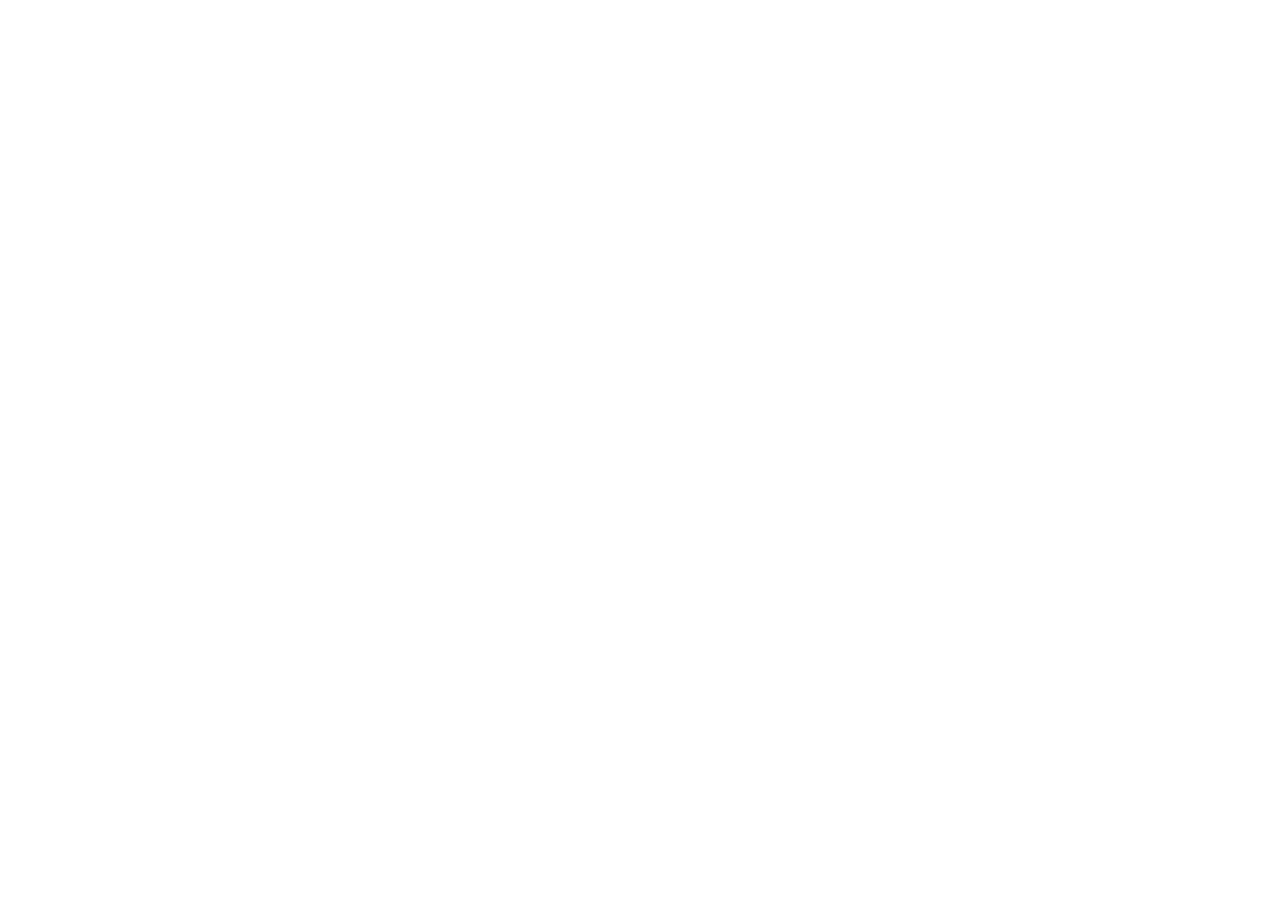
==== index.html @ baea5953 "Give the hero trailing actions their own line on phones so nothing is clipped" ====
<!doctype html>
<html lang="en" class="antialiased bg-transparent" suppresshydrationwarning>
  <head>
    <meta http-equiv="Content-Security-Policy" content="default-src &#39;self&#39;; script-src &#39;self&#39; &#39;unsafe-eval&#39; &#39;wasm-unsafe-eval&#39;; style-src &#39;self&#39; &#39;unsafe-inline&#39; https://fonts.googleapis.com; font-src &#39;self&#39; data: https://fonts.gstatic.com; img-src &#39;self&#39; * http: https: data: blob: liner-local:; media-src &#39;self&#39; * http: https: data: blob: liner-local:; connect-src &#39;self&#39; * http: https: ws: wss: data: blob:; frame-src https://*.tryliner.fun; worker-src &#39;self&#39; blob:; object-src &#39;none&#39;; base-uri &#39;self&#39;; form-action &#39;none&#39;">

    <meta charset="UTF-8" />
    <meta
      name="viewport"
      content="width=device-width, initial-scale=1.0, viewport-fit=cover"
    />
    <meta name="referrer" content="no-referrer" />
    <meta name="mobile-web-app-capable" content="yes" />
    <meta name="apple-mobile-web-app-capable" content="yes" />
    <meta name="apple-mobile-web-app-status-bar-style" content="black-translucent" />
    <meta name="apple-mobile-web-app-title" content="Liner" />
    <meta name="theme-color" content="#0a0a0a" media="(prefers-color-scheme: dark)" />
    <meta name="theme-color" content="#f5f5f7" media="(prefers-color-scheme: light)" />
    <meta name="format-detection" content="telephone=no" />
    <title>Liner</title>
    <link rel="manifest" href="manifest.webmanifest" />
    <link rel="icon" type="image/png" href="icons/icon-192.png" />
    <link rel="apple-touch-icon" href="icons/apple-touch-icon.png" />
    <link rel="preconnect" href="https://fonts.googleapis.com" />
    <link rel="preconnect" href="https://fonts.gstatic.com" crossorigin />
    <link
      href="https://fonts.googleapis.com/css2?family=Geist+Mono:wght@100..900&family=Montserrat:wght@100..900&family=Roboto+Flex:GRAD,XOPQ,XTRA,YOPQ,YTAS,YTDE,YTFI,YTLC,YTUC,opsz,wdth,wght@-200..150,27..175,323..603,25..135,649..854,-305..-98,560..788,416..570,528..760,8..144,25..151,100..1000&display=swap"
      rel="stylesheet"
    />
    <style>:root{--font-inter:"Inter Variable", "Inter", sans-serif;--font-geist-mono:"Geist Mono", monospace;--font-roboto-flex:"Roboto Flex", sans-serif;--font-montserrat-family:"Montserrat", sans-serif}html.app-window #root:empty{background:#e4e4e7;border-radius:18px}html.app-window[data-theme=dark] #root:empty{background:#000}</style>
    <script type="module" crossorigin src="/desktop/assets/index--_o9mA4g.js"></script>
  </head>
  <body class="h-full w-full bg-transparent overflow-hidden p-1">
    <div id="root" class="h-full w-full"></div>
  </body>
</html>
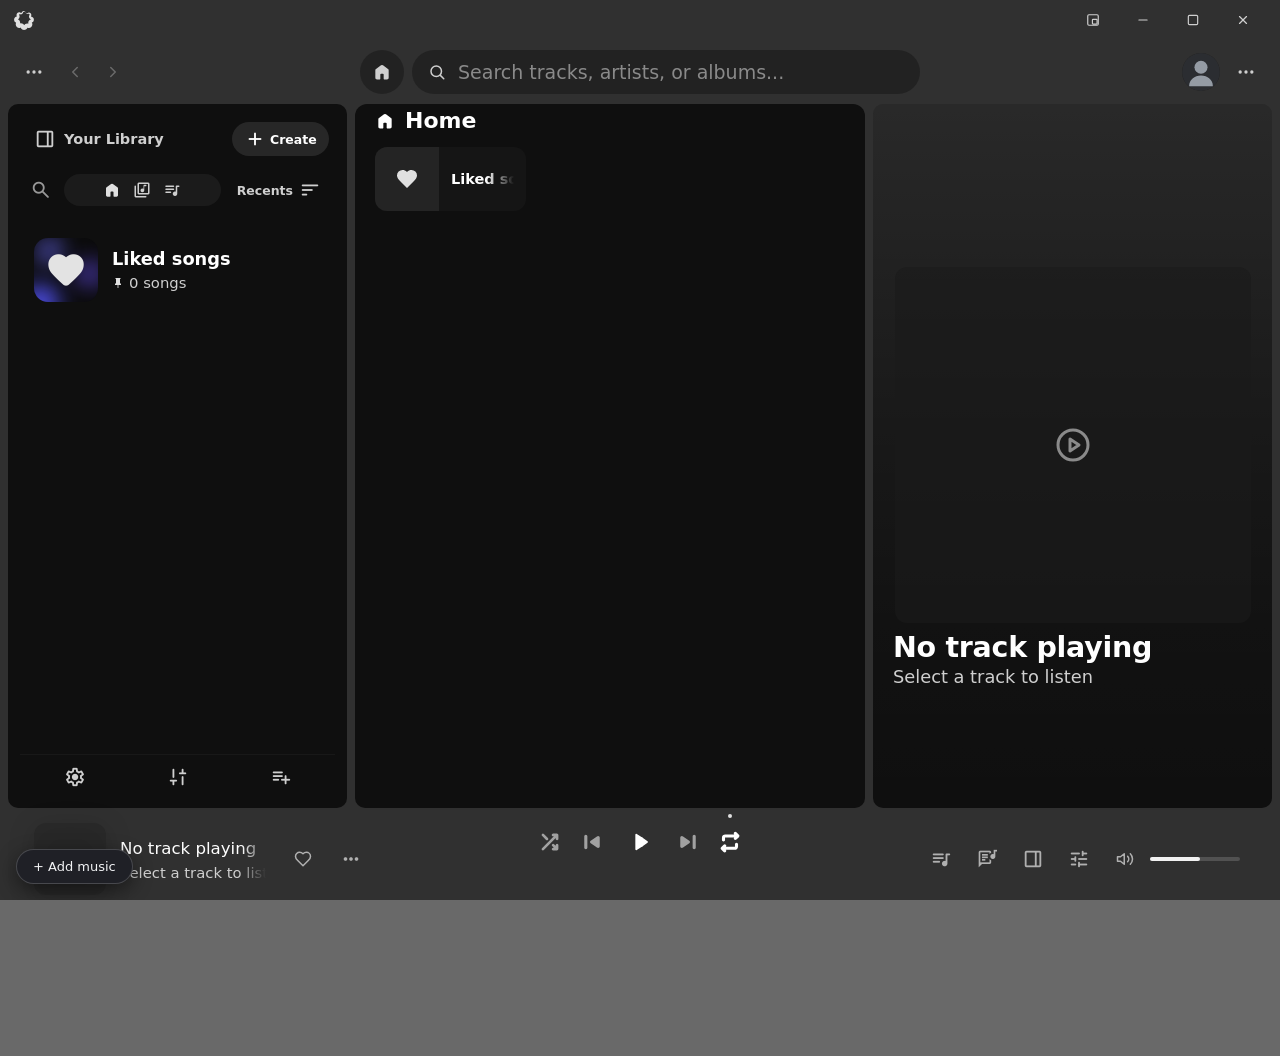
==== commit d4714105: "Replace the Liner sign-in page with the working riff music player The hosted build had no way to pla" ====
--- a/index.html
+++ b/index.html
@@ -1,35 +1,4852 @@
-<!doctype html>
-<html lang="en" class="antialiased bg-transparent" suppresshydrationwarning>
-  <head>
-    <meta http-equiv="Content-Security-Policy" content="default-src &#39;self&#39;; script-src &#39;self&#39; &#39;unsafe-eval&#39; &#39;wasm-unsafe-eval&#39;; style-src &#39;self&#39; &#39;unsafe-inline&#39; https://fonts.googleapis.com; font-src &#39;self&#39; data: https://fonts.gstatic.com; img-src &#39;self&#39; * http: https: data: blob: liner-local:; media-src &#39;self&#39; * http: https: data: blob: liner-local:; connect-src &#39;self&#39; * http: https: ws: wss: data: blob:; frame-src https://*.tryliner.fun; worker-src &#39;self&#39; blob:; object-src &#39;none&#39;; base-uri &#39;self&#39;; form-action &#39;none&#39;">
-
-    <meta charset="UTF-8" />
-    <meta
-      name="viewport"
-      content="width=device-width, initial-scale=1.0, viewport-fit=cover"
-    />
-    <meta name="referrer" content="no-referrer" />
-    <meta name="mobile-web-app-capable" content="yes" />
-    <meta name="apple-mobile-web-app-capable" content="yes" />
-    <meta name="apple-mobile-web-app-status-bar-style" content="black-translucent" />
-    <meta name="apple-mobile-web-app-title" content="Liner" />
-    <meta name="theme-color" content="#0a0a0a" media="(prefers-color-scheme: dark)" />
-    <meta name="theme-color" content="#f5f5f7" media="(prefers-color-scheme: light)" />
-    <meta name="format-detection" content="telephone=no" />
-    <title>Liner</title>
-    <link rel="manifest" href="manifest.webmanifest" />
-    <link rel="icon" type="image/png" href="icons/icon-192.png" />
-    <link rel="apple-touch-icon" href="icons/apple-touch-icon.png" />
-    <link rel="preconnect" href="https://fonts.googleapis.com" />
-    <link rel="preconnect" href="https://fonts.gstatic.com" crossorigin />
-    <link
-      href="https://fonts.googleapis.com/css2?family=Geist+Mono:wght@100..900&family=Montserrat:wght@100..900&family=Roboto+Flex:GRAD,XOPQ,XTRA,YOPQ,YTAS,YTDE,YTFI,YTLC,YTUC,opsz,wdth,wght@-200..150,27..175,323..603,25..135,649..854,-305..-98,560..788,416..570,528..760,8..144,25..151,100..1000&display=swap"
-      rel="stylesheet"
-    />
-    <style>:root{--font-inter:"Inter Variable", "Inter", sans-serif;--font-geist-mono:"Geist Mono", monospace;--font-roboto-flex:"Roboto Flex", sans-serif;--font-montserrat-family:"Montserrat", sans-serif}html.app-window #root:empty{background:#e4e4e7;border-radius:18px}html.app-window[data-theme=dark] #root:empty{background:#000}</style>
-    <script type="module" crossorigin src="/desktop/assets/index--_o9mA4g.js"></script>
-  </head>
-  <body class="h-full w-full bg-transparent overflow-hidden p-1">
-    <div id="root" class="h-full w-full"></div>
-  </body>
+<!DOCTYPE html>
+<html lang="en">
+<head>
+  <meta charset="UTF-8">
+  <meta name="viewport" content="width=device-width, initial-scale=1.0">
+  <title>Riff</title>
+  <link rel="preconnect" href="https://fonts.googleapis.com">
+  <link rel="preconnect" href="https://fonts.gstatic.com" crossorigin>
+  <link href="https://fonts.googleapis.com/css2?family=Google+Sans:wght@400;500;700&family=Google+Sans+Text:wght@400;500;700&display=swap" rel="stylesheet">
+  <link rel="stylesheet" href="https://fonts.googleapis.com/css2?family=Material+Symbols+Outlined:opsz,wght,FILL,GRAD@20..48,100..700,0..1,-50..200&family=Material+Symbols+Rounded:opsz,wght,FILL,GRAD@20..48,100..700,0..1,-50..200&family=Material+Symbols+Sharp:opsz,wght,FILL,GRAD@20..48,100..700,0..1,-50..200&display=swap" />
+  <link rel="stylesheet" href="styles.css">
+  <script>if (/Mac|iPhone|iPad|iPod/i.test(navigator.platform || navigator.userAgent || '')) document.documentElement.classList.add('platform-darwin');</script>
+  <style id="tg-account-critical-css">
+  #settings-nav-account.settings-account-nav-btn {
+    height: 48px !important;
+    min-height: 48px !important;
+    max-height: 48px !important;
+    padding: 0 12px !important;
+    gap: 10px !important;
+    margin-top: auto !important;
+    display: flex !important;
+    align-items: center !important;
+    justify-content: flex-start !important;
+    overflow: hidden !important;
+  }
+  #settings-nav-avatar.settings-nav-avatar {
+    width: 30px !important;
+    height: 30px !important;
+    min-width: 30px !important;
+    max-width: 30px !important;
+    min-height: 30px !important;
+    max-height: 30px !important;
+    border-radius: 50% !important;
+    object-fit: cover !important;
+    flex: 0 0 30px !important;
+    display: block !important;
+  }
+  .settings-nav-account-meta {
+    display: flex !important;
+    flex-direction: column !important;
+    min-width: 0 !important;
+    line-height: 1.15 !important;
+    text-align: left !important;
+  }
+  .settings-nav-account-name {
+    font-size: calc(13.5px * var(--font-scale, 1)) !important;
+    font-weight: 700 !important;
+    white-space: nowrap !important;
+    overflow: hidden !important;
+    text-overflow: ellipsis !important;
+  }
+  .settings-nav-account-sub {
+    font-size: calc(11px * var(--font-scale, 1)) !important;
+    opacity: 0.72 !important;
+  }
+  #tg-account-hero.tg-account-hero {
+    position: relative !important;
+    width: 100% !important;
+    min-height: 236px !important;
+    border-radius: 26px !important;
+    overflow: hidden !important;
+    padding: 30px 24px 24px 24px !important;
+    margin-bottom: 14px !important;
+    display: flex !important;
+    flex-direction: column !important;
+    align-items: center !important;
+    justify-content: center !important;
+    background: radial-gradient(circle 280px at 50% 36%, var(--acc-c1, #733952) 0%, var(--acc-c2, #381a27) 100%) !important;
+    box-sizing: border-box !important;
+    box-shadow: none !important;
+    border: none !important;
+  }
+  #tg-account-hero.tg-account-hero::after {
+    display: none !important;
+  }
+  .tg-account-pattern {
+    position: absolute !important;
+    inset: 0 !important;
+    z-index: 2 !important;
+    pointer-events: none !important;
+    overflow: hidden !important;
+  }
+  .tg-pat-icon {
+    position: absolute !important;
+    width: 22px !important;
+    height: 22px !important;
+    display: block !important;
+    background-color: rgba(0, 0, 0, 0.24) !important;
+    -webkit-mask: url('assets/riff.svg') no-repeat center / contain !important;
+    mask: url('assets/riff.svg') no-repeat center / contain !important;
+    pointer-events: none !important;
+  }
+  .tg-pat-icon.p1  { top: 10%; left: 21%; transform: rotate(-14deg) scale(0.95); opacity: 0.72; }
+  .tg-pat-icon.p2  { top: 24%; left: 31%; transform: rotate(-8deg) scale(1.06); opacity: 0.92; }
+  .tg-pat-icon.p3  { top: 53%; left: 30%; transform: rotate(10deg) scale(0.98); opacity: 0.86; }
+  .tg-pat-icon.p4  { top: 44%; left: 9%;  transform: rotate(-18deg) scale(0.84); opacity: 0.5; }
+  .tg-pat-icon.p5  { bottom: 13%; left: 19%; transform: rotate(12deg) scale(0.9); opacity: 0.64; }
+  .tg-pat-icon.p6  { top: 5%; left: 48%; transform: rotate(5deg) scale(0.92); opacity: 0.75; }
+  .tg-pat-icon.p7  { top: 24%; right: 31%; transform: rotate(12deg) scale(1.06); opacity: 0.92; }
+  .tg-pat-icon.p8  { top: 53%; right: 30%; transform: rotate(-10deg) scale(0.98); opacity: 0.86; }
+  .tg-pat-icon.p9  { top: 10%; right: 21%; transform: rotate(16deg) scale(0.95); opacity: 0.72; }
+  .tg-pat-icon.p10 { top: 44%; right: 9%;  transform: rotate(18deg) scale(0.84); opacity: 0.5; }
+  #tg-easter-meme.tg-pat-meme {
+    position: absolute !important;
+    bottom: 14% !important;
+    right: 14% !important;
+    width: 58px !important;
+    height: 58px !important;
+    min-width: 58px !important;
+    max-width: 58px !important;
+    min-height: 58px !important;
+    max-height: 58px !important;
+    border-radius: 12px !important;
+    object-fit: cover !important;
+    opacity: 0.96 !important;
+    box-shadow: none !important;
+    cursor: pointer !important;
+    pointer-events: auto !important;
+    user-select: none !important;
+    touch-action: auto !important;
+    z-index: 6 !important;
+    display: block !important;
+    transform: none !important;
+    transition: transform 220ms cubic-bezier(0.22, 1.35, 0.36, 1), opacity 160ms ease !important;
+  }
+  #tg-easter-meme.tg-pat-meme:hover {
+    transform: scale(1.1) !important;
+    opacity: 1 !important;
+  }
+  #tg-easter-meme.tg-pat-meme.switching {
+    opacity: 0 !important;
+    transform: scale(0.78, 0.78) !important;
+  }
+  .tg-account-center {
+    position: relative !important;
+    z-index: 3 !important;
+    display: flex !important;
+    flex-direction: column !important;
+    align-items: center !important;
+    justify-content: center !important;
+    gap: 8px !important;
+  }
+  #btn-pick-account-avatar.account-avatar-picker {
+    position: relative !important;
+    width: 96px !important;
+    height: 96px !important;
+    min-width: 96px !important;
+    max-width: 96px !important;
+    min-height: 96px !important;
+    max-height: 96px !important;
+    border-radius: 50% !important;
+    overflow: hidden !important;
+    cursor: pointer !important;
+    flex-shrink: 0 !important;
+    background: rgba(0, 0, 0, 0.25) !important;
+    box-shadow: none !important;
+    border: none !important;
+  }
+  #account-profile-avatar {
+    width: 96px !important;
+    height: 96px !important;
+    min-width: 96px !important;
+    max-width: 96px !important;
+    min-height: 96px !important;
+    max-height: 96px !important;
+    border-radius: 50% !important;
+    object-fit: cover !important;
+    display: block !important;
+  }
+  .account-avatar-overlay {
+    position: absolute !important;
+    inset: 0 !important;
+    border-radius: 50% !important;
+    background: rgba(0, 0, 0, 0.45) !important;
+    color: #ffffff !important;
+    display: flex !important;
+    align-items: center !important;
+    justify-content: center !important;
+    opacity: 0 !important;
+    transition: opacity 150ms ease !important;
+  }
+  #btn-pick-account-avatar.account-avatar-picker:hover .account-avatar-overlay {
+    opacity: 1 !important;
+  }
+  #account-nickname-input.tg-account-name-input {
+    background: transparent !important;
+    border: none !important;
+    outline: none !important;
+    color: #ffffff !important;
+    font-family: var(--font-family) !important;
+    font-size: calc(21px * var(--font-scale, 1)) !important;
+    font-weight: 700 !important;
+    text-align: center !important;
+    padding: 2px 10px !important;
+    border-radius: 10px !important;
+    width: min(260px, 70vw) !important;
+    text-shadow: none !important;
+  }
+  #account-nickname-input.tg-account-name-input:hover,
+  #account-nickname-input.tg-account-name-input:focus {
+    background: rgba(255, 255, 255, 0.14) !important;
+  }
+  .tg-account-status {
+    display: none !important;
+  }
+  .tg-account-badge {
+    display: inline-flex !important;
+    align-items: center !important;
+    justify-content: center !important;
+    width: 18px !important;
+    height: 18px !important;
+    border-radius: 5px !important;
+    background: #ffffff !important;
+    color: #1a1a1e !important;
+    font-size: 11px !important;
+    font-weight: 800 !important;
+  }
+  .acc-btn {
+    height: 38px !important;
+    padding: 0 16px !important;
+    font-size: calc(13px * var(--font-scale, 1)) !important;
+    font-weight: 600 !important;
+    display: inline-flex !important;
+    align-items: center !important;
+    justify-content: center !important;
+    gap: 8px !important;
+    border-radius: 999px !important;
+    box-sizing: border-box !important;
+  }
+  .acc-btn svg {
+    flex-shrink: 0;
+  }
+  .acc-orbital-widget {
+    position: relative !important;
+    width: 190px !important;
+    height: 190px !important;
+    flex: 0 0 190px !important;
+    border-radius: 50% !important;
+    display: block !important;
+    box-sizing: border-box !important;
+  }
+  .acc-orbital-center {
+    position: absolute !important;
+    top: 50% !important;
+    left: 50% !important;
+    transform: translate(-50%, -50%) !important;
+    width: 66px !important;
+    height: 66px !important;
+    display: flex !important;
+    align-items: center !important;
+    justify-content: center !important;
+    z-index: 2 !important;
+    pointer-events: none !important;
+  }
+  .acc-orbital-riff-icon {
+    width: 100% !important;
+    height: 100% !important;
+    display: block !important;
+    background-color: #ffffff !important;
+    -webkit-mask: url('assets/riff.svg') no-repeat center / contain !important;
+    mask: url('assets/riff.svg') no-repeat center / contain !important;
+  }
+  .acc-satellite-btn {
+    position: absolute !important;
+    width: 36px !important;
+    height: 36px !important;
+    min-width: 36px !important;
+    max-width: 36px !important;
+    min-height: 36px !important;
+    max-height: 36px !important;
+    border-radius: 50% !important;
+    border: none !important;
+    display: flex !important;
+    align-items: center !important;
+    justify-content: center !important;
+    cursor: pointer !important;
+    padding: 0 !important;
+    box-sizing: border-box !important;
+    z-index: 3 !important;
+    transition: transform 180ms cubic-bezier(0.2, 0, 0, 1) !important;
+  }
+  .acc-satellite-btn::before,
+  .acc-satellite-btn::after {
+    display: none !important;
+  }
+  .acc-satellite-btn:hover {
+    transform: scale(1.18) !important;
+    z-index: 5 !important;
+  }
+  .acc-satellite-btn:active {
+    transform: scale(0.95) !important;
+  }
+  /* Exact Figma Orbital Coordinates */
+  .acc-satellite-btn.sat-soundcloud { top: 4px; left: 77px; background: #ff5500 !important; }
+  .acc-satellite-btn.sat-wave       { top: 20px; left: 135px; background: #1a1222 !important; }
+  .acc-satellite-btn.sat-lastfm     { top: 77px; left: 147px; background: #d51007 !important; }
+  .acc-satellite-btn.sat-discord    { top: 132px; left: 126px; background: #5865f2 !important; }
+  .acc-satellite-btn.sat-ytmusic    { top: 149px; left: 77px; background: #ff0000 !important; }
+  .acc-satellite-btn.sat-spotify    { top: 126px; left: 24px; background: #1ed760 !important; }
+  .acc-satellite-btn.sat-youtube    { top: 60px; left: 7px; background: #ffffff !important; }
+  body.perf .acc-satellite-btn { transition: none !important; }
+</style>
+<style id="boot-skeleton-css">
+#boot-skeleton { position: fixed; inset: 0; z-index: 999999; background: #000000; display: flex; flex-direction: column; padding: 8px; gap: 8px; box-sizing: border-box; user-select: none; pointer-events: all; transition: opacity 160ms ease; }
+#boot-skeleton.hide { opacity: 0; pointer-events: none; }
+.bs-top { height: 52px; display: flex; align-items: center; justify-content: center; position: relative; flex-shrink: 0; }
+.bs-search-row { display: flex; align-items: center; gap: 8px; }
+.bs-home-circle { width: 40px; height: 40px; border-radius: 50%; background: #1f1f1f; display: flex; align-items: center; justify-content: center; color: #ffffff; }
+.bs-search-pill { width: 420px; max-width: 60vw; height: 40px; border-radius: 999px; background: #1f1f1f; display: flex; align-items: center; padding: 0 14px; gap: 10px; color: #8e8e93; font-family: system-ui, sans-serif; font-size: 13.5px; }
+.bs-grid { flex: 1; display: grid; grid-template-columns: 280px 1fr 320px; gap: 8px; min-height: 0; }
+.bs-box { background: #0d0d0f; opacity: 0.55; border-radius: 10px; width: 100%; height: 100%; }
+.bs-bottom { height: 76px; flex-shrink: 0; background: #000000; }
+body:not(.home-next-to-search) .bs-home-circle { display: none !important; }
+.bs-center-loader { position: fixed; inset: 0; z-index: 10; background: rgba(0, 0, 0, 0.48); display: flex; align-items: center; justify-content: center; gap: 8px; pointer-events: none; } .bs-center-loader i { width: 10px; height: 10px; border-radius: 50%; background: #ffffff; display: block; animation: bsDotWave 0.95s ease-in-out infinite; } .bs-center-loader i:nth-child(2) { animation-delay: 0.14s; } .bs-center-loader i:nth-child(3) { animation-delay: 0.28s; } @keyframes bsDotWave { 0%, 60%, 100% { transform: translateY(0); opacity: 0.55; } 30% { transform: translateY(-6px); opacity: 1; } }
+</style>
+  <link rel="manifest" href="manifest.json">
+  <meta name="theme-color" content="#141418">
+  <meta name="apple-mobile-web-app-capable" content="yes">
+</head>
+<body class="no-nav-transition">
+  <script>try { if (localStorage.getItem('riff_sidebar_width') !== '84') document.body.classList.add('sidebar-expanded'); const homeNextToSearch = localStorage.getItem('riff_home_next_to_search') !== '0'; document.body.classList.toggle('home-next-to-search', homeNextToSearch); } catch(_){}</script>
+  <div id="boot-skeleton"><div class="bs-top"><div class="bs-search-row"><div class="bs-home-circle"><svg width="18" height="18" viewBox="0 0 24 24" fill="currentColor"><path d="M4,19V10Q4,9.52 4.21,9.1Q4.43,8.67 4.8,8.4l6-4.5Q11.33,3.5 12,3.5t1.2,0.4l6,4.5q0.38,0.28 0.59,0.7Q20,9.52 20,10v9q0,0.82-0.59,1.41T18,21H15q-0.42,0-0.71-0.29Q14,20.43 14,20V15q0-0.43-0.29-0.71T13,14H11q-0.42,0-0.71,0.29T10,15v5q0,0.43-0.29,0.71T9,21H6q-0.82,0-1.41-0.59T4,19Z"/></svg></div><div class="bs-search-pill"><svg width="16" height="16" viewBox="0 0 24 24" fill="none" stroke="currentColor" stroke-width="2"><circle cx="11" cy="11" r="7"/><line x1="21" y1="21" x2="16.5" y2="16.5"/></svg><span>Search tracks, artists, or albums...</span></div></div></div><div class="bs-grid"><div class="bs-box"></div><div class="bs-box"></div><div class="bs-box"></div></div><div class="bs-bottom"></div><div class="bs-center-loader"><i></i><i></i><i></i></div></div>
+  <div id="fx-root"></div>
+
+
+  <div id="bg-mesh-a" class="bg-mesh-layer"></div>
+  <div id="bg-mesh-b" class="bg-mesh-layer"></div>
+  <div id="custom-bg"></div>
+  <div id="cover-bg"><div class="cover-bg-layer"></div><div class="cover-bg-layer"></div></div>
+
+  <svg width="0" height="0" aria-hidden="true" focusable="false" style="position:absolute">
+    <defs id="m3-dynamic-defs">
+      <linearGradient id="vibe-shape-gradient" x1="0%" y1="0%" x2="100%" y2="100%">
+        <stop offset="0%" stop-color="rgba(255,255,255,0.94)"></stop>
+        <stop offset="100%" stop-color="rgba(255,255,255,0.28)"></stop>
+      </linearGradient>
+    </defs>
+  </svg>
+
+  <div class="ambient-glow-backdrop hidden" id="ambient-glow-backdrop"></div>
+  <div class="backdrop-blur-layer hidden" id="backdrop-blur-layer"></div>
+  <canvas class="particles-bg-canvas hidden" id="particles-bg-canvas"></canvas>
+  <div class="crt-overlay hidden" id="crt-overlay"></div>
+  <div class="grain-overlay hidden" id="grain-overlay"></div>
+
+  <header class="titlebar" id="titlebar">
+    <div class="titlebar-drag">
+      <div class="app-logo" aria-label="Riff"><span class="titlebar-riff-icon"></span></div>
+    </div>
+    <div class="titlebar-controls window-controls">
+      <button class="titlebar-btn win-btn" id="btn-mini-lyrics" title="Lyrics" aria-label="Lyrics">
+        <svg width="14" height="14" viewBox="0 0 24 24" fill="none" stroke="currentColor" stroke-width="2"><path d="M9 18V5l12-2v13"></path><circle cx="6" cy="18" r="3"></circle><circle cx="18" cy="16" r="3"></circle></svg>
+      </button>
+      <button class="titlebar-btn win-btn" id="btn-mini-player" title="Compact mini player">
+        <svg width="14" height="14" viewBox="0 0 24 24" fill="none" stroke="currentColor" stroke-width="2"><rect x="3" y="3" width="18" height="18" rx="2"/><rect x="11" y="11" width="8" height="8" rx="1"/></svg>
+      </button>
+      <button class="titlebar-btn win-btn" id="btn-minimize" title="Minimize">
+        <svg width="14" height="14" viewBox="0 0 24 24" fill="none" stroke="currentColor" stroke-width="2"><line x1="5" y1="12" x2="19" y2="12"></line></svg>
+      </button>
+      <button class="titlebar-btn win-btn" id="btn-maximize" title="Maximize">
+        <svg width="14" height="14" viewBox="0 0 24 24" fill="none" stroke="currentColor" stroke-width="2"><rect x="4" y="4" width="16" height="16" rx="2"></rect></svg>
+      </button>
+      <button class="titlebar-btn win-btn close-btn" id="btn-close" title="Close">
+        <svg width="14" height="14" viewBox="0 0 24 24" fill="none" stroke="currentColor" stroke-width="2"><line x1="18" y1="6" x2="6" y2="18"></line><line x1="6" y1="6" x2="18" y2="18"></line></svg>
+      </button>
+    </div>
+  </header>
+
+  <div class="top-nav">
+    <div class="top-nav-left" id="top-nav-left">
+      <button type="button" class="top-nav-menu-btn" id="btn-top-nav-menu" title="Menu" aria-label="Menu">
+        <svg width="20" height="20" viewBox="0 0 24 24" fill="currentColor"><circle cx="5" cy="12" r="2"/><circle cx="12" cy="12" r="2"/><circle cx="19" cy="12" r="2"/></svg>
+      </button>
+      <div class="top-nav-history-controls">
+        <button type="button" class="top-nav-arrow-btn" id="btn-nav-back" title="Go back" aria-label="Go back" disabled>
+          <svg width="18" height="18" viewBox="0 0 24 24" fill="none" stroke="currentColor" stroke-width="2.4" stroke-linecap="round" stroke-linejoin="round"><polyline points="15 18 9 12 15 6"/></svg>
+        </button>
+        <button type="button" class="top-nav-arrow-btn" id="btn-nav-forward" title="Go forward" aria-label="Go forward" disabled>
+          <svg width="18" height="18" viewBox="0 0 24 24" fill="none" stroke="currentColor" stroke-width="2.4" stroke-linecap="round" stroke-linejoin="round"><polyline points="9 18 15 12 9 6"/></svg>
+        </button>
+      </div>
+    </div>
+    <div class="offline-top-banner hidden" id="offline-top-banner">
+      <svg width="15" height="15" viewBox="0 0 24 24" fill="none" stroke="currentColor" stroke-width="2" stroke-linecap="round" stroke-linejoin="round"><path d="M22.61 16.95A5 5 0 0 0 18 10h-1.26a8 8 0 0 0-7.05-6M5 5a8 8 0 0 0 4 15h9a5 5 0 0 0 1.7-.3"/><line x1="1" y1="1" x2="23" y2="23"/></svg>
+      <span data-i18n>Offline mode</span>
+      <button type="button" class="offline-top-retry-btn" id="btn-offline-top-retry" data-i18n>Retry</button>
+    </div>
+    <div class="search-box-wrapper">
+      <button type="button" class="top-search-home-btn" id="btn-top-search-home" title="Home" aria-label="Home"><svg width="20" height="20" viewBox="0 0 24 24" fill="currentColor"><path d="M4,19V10Q4,9.52 4.21,9.1Q4.43,8.67 4.8,8.4l6-4.5Q11.33,3.5 12,3.5t1.2,0.4l6,4.5q0.38,0.28 0.59,0.7Q20,9.52 20,10v9q0,0.82-0.59,1.41T18,21H15q-0.42,0-0.71-0.29Q14,20.43 14,20V15q0-0.43-0.29-0.71T13,14H11q-0.42,0-0.71,0.29T10,15v5q0,0.43-0.29,0.71T9,21H6q-0.82,0-1.41-0.59T4,19Z"/></svg></button>
+      <div class="search-box">
+        <button id="search-icon-btn" class="search-icon-btn" title="Search" type="button">
+          <svg class="search-icon" width="18" height="18" viewBox="0 0 24 24" fill="none" stroke="currentColor" stroke-width="2">
+            <circle cx="11" cy="11" r="7"></circle>
+            <line x1="21" y1="21" x2="16.5" y2="16.5"></line>
+          </svg>
+        </button>
+        <input type="text" id="search-input" placeholder="Search tracks, artists, or albums..." data-i18n-attr="placeholder" autocomplete="off">
+        <button id="search-clear-btn" class="search-clear-btn hidden" title="Clear">
+          <svg width="14" height="14" viewBox="0 0 24 24" fill="none" stroke="currentColor" stroke-width="2"><line x1="18" y1="6" x2="6" y2="18"></line><line x1="6" y1="6" x2="18" y2="18"></line></svg>
+        </button>
+      </div>
+    </div>
+
+    <div class="platform-switch-container">
+      <div class="platform-pill-switch">
+        <button class="platform-btn" data-platform="youtube" id="platform-yt" title="YouTube">
+          <svg width="16" height="16" viewBox="0 0 24 24" fill="currentColor">
+            <path d="M21.58 7.19c-.23-.86-.91-1.54-1.77-1.77C18.25 5 12 5 12 5s-6.25 0-7.81.42c-.86.23-1.54.91-1.77 1.77C2 8.75 2 12 2 12s0 3.25.42 4.81c.23.86.91 1.54 1.77 1.77C5.75 19 12 19 12 19s6.25 0 7.81-.42c.86-.23 1.54-.91 1.77-1.77C22 15.25 22 12 22 12s0-3.25-.42-4.81zM10 15V9l5.2 3L10 15z"/>
+          </svg>
+          <span>YouTube</span>
+        </button>
+        <button class="platform-btn active" data-platform="ytmusic" id="platform-ytm" title="YouTube Music">
+          <svg width="16" height="16" viewBox="0 0 24 24" fill="currentColor">
+            <path d="M12 2C6.48 2 2 6.48 2 12s4.48 10 10 10 10-4.48 10-10S17.52 2 12 2zm0 18c-4.41 0-8-3.59-8-8s3.59-8 8-8 8 3.59 8 8-3.59 8-8 8zm-2-12.5v9l6-4.5-6-4.5z"/>
+          </svg>
+          <span>YouTube Music</span>
+        </button>
+        <button class="platform-btn" data-platform="soundcloud" id="platform-sc" title="SoundCloud">
+          <svg width="16" height="16" viewBox="0 0 24 24" fill="currentColor">
+            <path d="M11.5 14.5c0 .28-.22.5-.5.5s-.5-.22-.5-.5v-4c0-.28.22-.5.5-.5s.5.22.5.5v4zm-2 0c0 .28-.22.5-.5.5s-.5-.22-.5-.5v-3c0-.28.22-.5.5-.5s.5.22.5.5v3zm-2 0c0 .28-.22.5-.5.5s-.5-.22-.5-.5v-2c0-.28.22-.5.5-.5s.5.22.5.5v2zm-2 0c0 .28-.22.5-.5.5s-.5-.22-.5-.5v-1c0-.28.22-.5.5-.5s.5.22.5.5v1zm14.5-.5c0 1.93-1.57 3.5-3.5 3.5H13V9.1c.7-.6 1.6-1.1 2.6-1.1 2.2 0 4.1 1.6 4.4 3.8.3-.2.7-.3 1-.3 1.4 0 2.5 1.1 2.5 2.5z"/>
+          </svg>
+          <span>SoundCloud</span>
+        </button>
+      </div>
+    </div>
+    <div class="top-nav-profile-actions" id="top-nav-profile-actions">
+      <button type="button" class="top-profile-avatar-btn" id="btn-top-profile-avatar" title="Account" aria-label="Account">
+        <img id="top-nav-avatar" src="data:image/svg+xml;utf8,%3Csvg xmlns='http://www.w3.org/2000/svg' viewBox='0 0 64 64'%3E%3Crect width='64' height='64' rx='32' fill='%232b2d31'/%3E%3Ccircle cx='32' cy='24' r='11' fill='%23949ba4'/%3E%3Cpath d='M12 56c0-11 9-18 20-18s20 7 20 18' fill='%23949ba4'/%3E%3C/svg%3E" alt="Profile" draggable="false" />
+      </button>
+      <button type="button" class="top-profile-menu-btn" id="btn-top-profile-menu" title="Menu" aria-label="Menu">
+        <svg width="20" height="20" viewBox="0 0 24 24" fill="currentColor"><circle cx="5" cy="12" r="2"/><circle cx="12" cy="12" r="2"/><circle cx="19" cy="12" r="2"/></svg>
+      </button>
+    </div>
+  </div>
+
+  <div class="app-layout">
+    <aside class="sidebar" id="sidebar">
+      <div class="sidebar-resize-edge" id="sidebar-resize-edge" title="Drag to resize sidebar"></div>
+      <nav class="sidebar-nav">
+        <div class="nav-active-indicator" id="nav-active-indicator"></div>
+
+        <button class="nav-item active" data-view="discover" id="nav-discover" title="Home">
+          <div class="nav-indicator">
+            <img id="nav-home-app-icon" class="nav-home-app-icon" src="assets/02-editor.svg" alt="Home" draggable="false" />
+          </div>
+          <div class="sb-home-banner-content">
+            <span class="sb-home-banner-title" data-i18n-fixed>Riff</span>
+            <div class="sb-split-radio-btn" id="btn-sb-banner-radio" role="button" tabindex="0" title="For you">
+              <div class="sb-split-radio-cover">
+                <div class="sb-split-radio-grid" id="sb-split-radio-grid">
+                  <img class="sb-split-img" id="sb-split-img-1" alt="" />
+                  <img class="sb-split-img" id="sb-split-img-2" alt="" />
+                  <img class="sb-split-img" id="sb-split-img-3" alt="" />
+                  <img class="sb-split-img" id="sb-split-img-4" alt="" />
+                </div>
+              </div>
+              <div class="sb-split-radio-label">
+                <span data-i18n>For you</span>
+              </div>
+            </div>
+          </div>
+          <div class="sb-home-banner-fx" aria-hidden="true">
+            <span class="sb-home-float-logo f1"></span>
+            <span class="sb-home-float-logo f2"></span>
+            <span class="sb-home-float-logo f3"></span>
+            <span class="sb-home-float-logo f4"></span>
+          </div>
+        </button>
+
+        <button class="nav-item" data-view="favorites" id="nav-favorites" title="Favorites">
+          <div class="nav-indicator">
+            <svg width="20" height="20" viewBox="0 0 24 24" fill="none" stroke="currentColor" stroke-width="2">
+              <path d="M19 14c1.49-1.46 3-3.21 3-5.5A5.5 5.5 0 0 0 16.5 3c-1.76 0-3 .5-4.5 2-1.5-1.5-2.74-2-4.5-2A5.5 5.5 0 0 0 2 8.5c0 2.3 1.5 4.05 3 5.5l7 7Z"></path>
+            </svg>
+            <span class="nav-badge" id="favorites-count">0</span>
+          </div>
+          <span class="nav-item-label" data-i18n>Liked songs</span>
+        </button>
+        <button class="nav-item" data-view="albums" id="nav-albums" title="Albums">
+          <div class="nav-indicator">
+            <svg width="20" height="20" viewBox="0 0 24 24" fill="none" stroke="currentColor" stroke-width="2"><circle cx="12" cy="12" r="10"/><circle cx="12" cy="12" r="3"/></svg>
+            <span class="nav-badge" id="albums-count">0</span>
+          </div>
+          <span class="nav-item-label" data-i18n>Albums</span>
+        </button>
+
+        <button class="nav-item" data-view="local" id="nav-local" title="My files">
+          <div class="nav-indicator">
+            <svg width="20" height="20" viewBox="0 0 24 24" fill="none" stroke="currentColor" stroke-width="2" stroke-linecap="round" stroke-linejoin="round">
+              <path d="M22 19a2 2 0 0 1-2 2H4a2 2 0 0 1-2-2V5a2 2 0 0 1 2-2h5l2 3h9a2 2 0 0 1 2 2z"></path>
+            </svg>
+            <span class="nav-badge" id="local-count">0</span>
+          </div>
+          <span class="nav-item-label" data-i18n>My files</span>
+        </button>
+
+        <button class="nav-item" data-view="history" id="nav-history" title="History">
+          <div class="nav-indicator">
+            <svg width="20" height="20" viewBox="0 0 24 24" fill="none" stroke="currentColor" stroke-width="2">
+              <circle cx="12" cy="12" r="10"></circle>
+              <polyline points="12 6 12 12 16 14"></polyline>
+            </svg>
+            <span class="nav-badge" id="history-count" hidden>0</span>
+          </div>
+          <span class="nav-item-label" data-i18n>History</span>
+        </button>
+
+        <button class="nav-item" data-view="queue" id="nav-queue" title="Queue">
+          <div class="nav-indicator">
+            <svg width="20" height="20" viewBox="0 0 24 24" fill="none" stroke="currentColor" stroke-width="2" stroke-linecap="round" stroke-linejoin="round">
+              <line x1="4" y1="7" x2="20" y2="7"></line>
+              <line x1="4" y1="12" x2="20" y2="12"></line>
+              <line x1="4" y1="17" x2="14" y2="17"></line>
+            </svg>
+            <span class="nav-badge" id="queue-count">0</span>
+          </div>
+          <span class="nav-item-label" data-i18n>Queue</span>
+        </button>
+
+        <div class="rail-divider"></div>
+
+        <div class="rail-action-group">
+          <button class="rail-icon-btn" id="btn-toggle-presets-drawer" title="Audio presets">
+            <svg width="20" height="20" viewBox="0 0 24 24" fill="none" stroke="currentColor" stroke-width="2">
+              <line x1="4" y1="21" x2="4" y2="14"></line><line x1="4" y1="10" x2="4" y2="3"></line>
+              <line x1="12" y1="21" x2="12" y2="12"></line><line x1="12" y1="8" x2="12" y2="3"></line>
+              <line x1="20" y1="21" x2="20" y2="16"></line><line x1="20" y1="12" x2="20" y2="3"></line>
+              <line x1="1" y1="14" x2="7" y2="14"></line><line x1="9" y1="8" x2="15" y2="8"></line>
+              <line x1="17" y1="16" x2="23" y2="16"></line>
+            </svg>
+          </button>
+          <button class="rail-icon-btn" id="btn-toggle-playlists-drawer" title="Playlists">
+            <svg width="20" height="20" viewBox="0 0 24 24" fill="none" stroke="currentColor" stroke-width="2">
+              <path d="M21 15V6M18.5 18a2.5 2.5 0 1 0 0-5 2.5 2.5 0 0 0 0 5ZM12 12H3M16 6H3M12 18H3"></path>
+            </svg>
+          </button>
+        </div>
+
+        <div class="sidebar-library-wrap" id="sidebar-library-wrap">
+          <div class="sb-your-lib-header">
+            <button type="button" class="sb-collapse-btn" id="btn-sb-collapse" title="Collapse Your Library"><svg width="18" height="18" viewBox="0 0 24 24" fill="none" stroke="currentColor" stroke-width="2" stroke-linecap="round" stroke-linejoin="round"><rect x="3" y="3" width="18" height="18" rx="2"/><line x1="9" y1="3" x2="9" y2="21"/><polyline points="14 9 11 12 14 15"/></svg><span data-i18n>Your Library</span></button>
+            <button type="button" class="sb-create-pill-btn" id="btn-sb-create-pill"><svg width="16" height="16" viewBox="0 0 24 24" fill="none" stroke="currentColor" stroke-width="2.2" stroke-linecap="round"><line x1="12" y1="5" x2="12" y2="19"/><line x1="5" y1="12" x2="19" y2="12"/></svg><span data-i18n>Create</span></button>
+            <div class="sb-create-popover hidden" id="sb-create-popover">
+              <button type="button" class="sb-popover-item" id="btn-popover-playlist">
+                <div class="sb-popover-icon">
+                  <svg width="20" height="20" viewBox="0 0 24 24" fill="none" stroke="currentColor" stroke-width="2" stroke-linecap="round" stroke-linejoin="round"><path d="M9 18V5l12-2v13"/><circle cx="6" cy="18" r="3"/><circle cx="18" cy="16" r="3"/></svg>
+                </div>
+                <div class="sb-popover-text">
+                  <div class="sb-popover-title" data-i18n>Playlist</div>
+                  <div class="sb-popover-sub" data-i18n>Create a playlist with songs</div>
+                </div>
+              </button>
+              <button type="button" class="sb-popover-item" id="btn-popover-import">
+                <div class="sb-popover-icon">
+                  <svg width="20" height="20" viewBox="0 0 24 24" fill="none" stroke="currentColor" stroke-width="2" stroke-linecap="round" stroke-linejoin="round"><path d="M21 15v4a2 2 0 0 1-2 2H5a2 2 0 0 1-2-2v-4"/><polyline points="7 10 12 15 17 10"/><line x1="12" y1="15" x2="12" y2="3"/></svg>
+                </div>
+                <div class="sb-popover-text">
+                  <div class="sb-popover-title" data-i18n>Import Playlist</div>
+                  <div class="sb-popover-sub" data-i18n>Bring your playlists from other apps</div>
+                </div>
+              </button>
+              <button type="button" class="sb-popover-item" id="btn-popover-pin-current">
+                <div class="sb-popover-icon">
+                  <svg width="20" height="20" viewBox="0 0 24 24" fill="none" stroke="currentColor" stroke-width="2" stroke-linecap="round" stroke-linejoin="round"><line x1="12" y1="17" x2="12" y2="22"/><path d="M5 17h14v-1.76a2 2 0 0 0-1.11-1.79l-1.78-.89A2 2 0 0 1 15 10.77V5a3 3 0 0 0-6 0v5.77a2 2 0 0 1-1.11 1.79l-1.78.89A2 2 0 0 0 5 15.24Z"/></svg>
+                </div>
+                <div class="sb-popover-text">
+                  <div class="sb-popover-title" data-i18n>Pin Current Track</div>
+                  <div class="sb-popover-sub" data-i18n>Pin the playing song to your sidebar</div>
+                </div>
+              </button>
+            </div>
+          </div>
+          <nav class="sb-horiz-tabs" id="sidebar-lib-chips">
+            <button type="button" class="sb-horiz-tab active" data-lib-filter="playlists" data-i18n>Playlists</button>
+            <button type="button" class="sb-horiz-tab" data-lib-filter="albums" data-i18n>Albums</button>
+            <button type="button" class="sb-horiz-tab" data-lib-filter="queue" data-i18n>Queue</button>
+          </nav>
+          <div class="sb-import-promo-card" id="sb-import-promo-card">
+            <button type="button" class="sb-import-promo-close" id="btn-close-sb-import-promo" aria-label="Close">✕</button>
+            <div class="sb-import-promo-title" data-i18n>Import your music from other apps</div>
+            <div class="sb-import-promo-sub" data-i18n>Bring your playlists, songs and artists.</div>
+            <button type="button" class="sb-import-promo-btn" id="btn-sb-import-promo-open" data-i18n>Import library</button>
+            <div class="sb-import-promo-art" aria-hidden="true"><svg width="36" height="36" viewBox="0 0 24 24" fill="#1ed760"><circle cx="12" cy="12" r="10" fill="#121214"/><path d="M12 2C6.48 2 2 6.48 2 12s4.48 10 10 10 10-4.48 10-10S17.52 2 12 2zm4.59 14.42c-.18.3-.56.39-.86.21-2.35-1.43-5.31-1.76-8.79-.96-.34.08-.67-.13-.75-.47-.08-.33.13-.67.47-.75 3.81-.87 7.09-.51 9.72 1.11.29.18.39.56.21.86zm1.22-2.72c-.23.37-.71.48-1.07.26-2.69-1.65-6.79-2.13-9.97-1.17-.41.13-.85-.11-.97-.52-.13-.41.11-.85.52-.97 3.63-1.1 8.15-.57 11.23 1.33.37.23.48.71.26 1.07zm.11-2.84C14.69 8.95 8.09 8.73 4.71 9.76c-.49.15-1.02-.13-1.17-.62-.15-.5.13-1.02.62-1.17 3.94-1.2 11.23-.94 15.05 1.32.44.26.59.84.33 1.28-.26.44-.84.59-1.28.33z"/></svg></div>
+          </div>
+          <div class="sb-lib-toolbar">
+            <div class="sb-lib-search-wrap" id="sb-lib-search-wrap">
+              <button type="button" class="sp-quiet-icon-btn" id="btn-sb-lib-search" title="Search in Your Library" style="width:30px !important;height:30px !important;min-width:30px !important;">
+                <svg width="16" height="16" viewBox="0 0 24 24" fill="none" stroke="currentColor" stroke-width="2"><circle cx="11" cy="11" r="7"/><line x1="21" y1="21" x2="16.5" y2="16.5"/></svg>
+              </button>
+              <input type="text" id="sb-lib-search-input" placeholder="Search in Your Library" autocomplete="off">
+            </div>
+            <div class="sb-lib-tabs-icons" id="sb-lib-tabs-icons">
+              <button type="button" class="sb-lib-icon-tab active" data-lib-filter="playlists" title="Playlists / Home" aria-label="Playlists">
+                <svg width="18" height="18" viewBox="0 0 24 24" fill="currentColor"><path d="M4,19V10Q4,9.52 4.21,9.1Q4.43,8.67 4.8,8.4l6-4.5Q11.33,3.5 12,3.5t1.2,0.4l6,4.5q0.38,0.28 0.59,0.7Q20,9.52 20,10v9q0,0.82-0.59,1.41T18,21H15q-0.42,0-0.71-0.29Q14,20.43 14,20V15q0-0.43-0.29-0.71T13,14H11q-0.42,0-0.71,0.29T10,15v5q0,0.43-0.29,0.71T9,21H6q-0.82,0-1.41-0.59T4,19Z"/></svg>
+              </button>
+              <button type="button" class="sb-lib-icon-tab" data-lib-filter="albums" title="Albums" aria-label="Albums">
+                <span class="material-symbols-rounded">library_music</span>
+              </button>
+              <button type="button" class="sb-lib-icon-tab" data-lib-filter="queue" title="Queue" aria-label="Queue">
+                <span class="material-symbols-rounded">queue_music</span>
+              </button>
+            </div>
+            <button type="button" class="sb-lib-sort-btn" id="btn-sb-lib-sort">
+              <span id="sb-lib-sort-label" data-i18n>Recents</span>
+              <svg width="15" height="15" viewBox="0 0 24 24" fill="none" stroke="currentColor" stroke-width="2"><line x1="4" y1="6" x2="20" y2="6"/><line x1="4" y1="12" x2="20" y2="12"/><line x1="4" y1="18" x2="14" y2="18"/></svg>
+            </button>
+          </div>
+          <div class="sidebar-library-feed" id="sidebar-library-feed"></div>
+          <div class="sb-bottom-icon-bar" id="sb-bottom-icon-bar">
+            <button type="button" class="sb-bottom-icon-btn" id="btn-sb-settings" title="Settings" aria-label="Settings">
+              <svg width="20" height="20" viewBox="0 0 24 24" fill="none" stroke="currentColor" stroke-width="2" stroke-linecap="round" stroke-linejoin="round"><path d="M12 15a3 3 0 1 0 0-6 3 3 0 0 0 0 6Z"/><path d="M19.4 15a1.65 1.65 0 0 0 .33 1.82l.06.06a2 2 0 0 1-2.83 2.83l-.06-.06a1.65 1.65 0 0 0-1.82-.33 1.65 1.65 0 0 0-1 1.51V21a2 2 0 0 1-4 0v-.09A1.65 1.65 0 0 0 9 19.4a1.65 1.65 0 0 0-1.82.33l-.06.06a2 2 0 0 1-2.83-2.83l.06-.06A1.65 1.65 0 0 0 4.68 15a1.65 1.65 0 0 0-1.51-1H3a2 2 0 0 1 0-4h.09A1.65 1.65 0 0 0 4.6 9a1.65 1.65 0 0 0-.33-1.82l-.06-.06a2 2 0 0 1 2.83-2.83l.06.06A1.65 1.65 0 0 0 9 4.68a1.65 1.65 0 0 0 1-1.51V3a2 2 0 0 1 4 0v.09a1.65 1.65 0 0 0 1 1.51 1.65 1.65 0 0 0 1.82-.33l.06-.06a2 2 0 0 1 2.83 2.83l-.06.06A1.65 1.65 0 0 0 19.4 9a1.65 1.65 0 0 0 1.51 1H21a2 2 0 0 1 0 4h-.09a1.65 1.65 0 0 0-1.51 1Z"/></svg>
+            </button>
+            <button type="button" class="sb-bottom-icon-btn" id="btn-sb-presets" title="Audio presets" aria-label="Audio presets">
+              <span class="material-symbols-outlined" style="font-size: 22px;">discover_tune</span>
+            </button>
+            <button type="button" class="sb-bottom-icon-btn" id="btn-sb-new-playlist" title="Create playlist" aria-label="Create playlist">
+              <svg width="20" height="20" viewBox="0 0 24 24" fill="none" stroke="currentColor" stroke-width="2" stroke-linecap="round" stroke-linejoin="round"><path d="M16 6H3"/><path d="M11 12H3"/><path d="M11 18H3"/><path d="M18 10v8"/><path d="M14 14h8"/></svg>
+            </button>
+          </div>
+        </div>
+
+        <div class="sidebar-bottom-spacer"></div>
+
+        <button class="nav-item" data-view="settings" id="nav-settings" title="Settings">
+          <div class="nav-indicator">
+            <svg width="20" height="20" viewBox="0 0 24 24" fill="none" stroke="currentColor" stroke-width="2" stroke-linecap="round" stroke-linejoin="round"><path d="M12 15a3 3 0 1 0 0-6 3 3 0 0 0 0 6Z"/><path d="M19.4 15a1.65 1.65 0 0 0 .33 1.82l.06.06a2 2 0 0 1-2.83 2.83l-.06-.06a1.65 1.65 0 0 0-1.82-.33 1.65 1.65 0 0 0-1 1.51V21a2 2 0 0 1-4 0v-.09A1.65 1.65 0 0 0 9 19.4a1.65 1.65 0 0 0-1.82.33l-.06.06a2 2 0 0 1-2.83-2.83l.06-.06A1.65 1.65 0 0 0 4.68 15a1.65 1.65 0 0 0-1.51-1H3a2 2 0 0 1 0-4h.09A1.65 1.65 0 0 0 4.6 9a1.65 1.65 0 0 0-.33-1.82l-.06-.06a2 2 0 0 1 2.83-2.83l.06.06A1.65 1.65 0 0 0 9 4.68a1.65 1.65 0 0 0 1-1.51V3a2 2 0 0 1 4 0v.09a1.65 1.65 0 0 0 1 1.51 1.65 1.65 0 0 0 1.82-.33l.06-.06a2 2 0 0 1 2.83 2.83l-.06.06A1.65 1.65 0 0 0 19.4 9a1.65 1.65 0 0 0 1.51 1H21a2 2 0 0 1 0 4h-.09a1.65 1.65 0 0 0-1.51 1Z"/></svg>
+          </div>
+          <span class="nav-item-label" data-i18n>Settings</span>
+        </button>
+      </nav>
+
+      <div class="rail-drawer hidden" id="rail-drawer">
+        <div class="rail-drawer-header">
+          <span class="rail-drawer-title" id="rail-drawer-title">Playlists</span>
+          <div class="rail-drawer-header-actions">
+            <button class="btn-icon-pill" id="btn-save-preset-dialog" title="Save preset" aria-label="Save preset" style="display: none;">
+              <svg width="18" height="18" viewBox="0 0 24 24" fill="none" stroke="currentColor" stroke-width="2"><line x1="12" y1="5" x2="12" y2="19"></line><line x1="5" y1="12" x2="19" y2="12"></line></svg>
+            </button>
+            <button class="btn-icon-pill" id="btn-new-playlist" title="Create playlist" aria-label="Create playlist">
+              <svg width="18" height="18" viewBox="0 0 24 24" fill="none" stroke="currentColor" stroke-width="2"><line x1="12" y1="5" x2="12" y2="19"></line><line x1="5" y1="12" x2="19" y2="12"></line></svg>
+            </button>
+            <button class="btn-icon-pill" id="btn-close-rail-drawer" title="Close drawer" aria-label="Close drawer">
+              <svg width="18" height="18" viewBox="0 0 24 24" fill="none" stroke="currentColor" stroke-width="2"><line x1="18" y1="6" x2="6" y2="18"></line><line x1="6" y1="6" x2="18" y2="18"></line></svg>
+            </button>
+          </div>
+        </div>
+
+        <div class="rail-drawer-section" id="drawer-section-presets">
+          <div class="presets-chips-container" id="presets-container"></div>
+          <div class="presets-bg-decor" aria-hidden="true">
+            <div class="presets-bg-stage">
+              <svg class="presets-bg-note n1" xmlns="http://www.w3.org/2000/svg" viewBox="0 0 24 24"><path d="M7.18,19.83Q6,18.65 6,17t1.18-2.83T10,13q0.58,0 1.06,0.14T12,13.55V4q0-0.43 0.29-0.71T13,3h4q0.43,0 0.71,0.29T18,4V6q0,0.43-0.29,0.71T17,7H14V17q0,1.65-1.17,2.82T10,21T7.18,19.83Z"/></svg>
+              <svg class="presets-bg-note n2" xmlns="http://www.w3.org/2000/svg" viewBox="0 0 24 24"><path d="M7.18,19.83Q6,18.65 6,17t1.18-2.83T10,13q0.58,0 1.06,0.14T12,13.55V4q0-0.43 0.29-0.71T13,3h4q0.43,0 0.71,0.29T18,4V6q0,0.43-0.29,0.71T17,7H14V17q0,1.65-1.17,2.82T10,21T7.18,19.83Z"/></svg>
+              <svg class="presets-bg-note n3" xmlns="http://www.w3.org/2000/svg" viewBox="0 0 24 24"><path d="M7.18,19.83Q6,18.65 6,17t1.18-2.83T10,13q0.58,0 1.06,0.14T12,13.55V4q0-0.43 0.29-0.71T13,3h4q0.43,0 0.71,0.29T18,4V6q0,0.43-0.29,0.71T17,7H14V17q0,1.65-1.17,2.82T10,21T7.18,19.83Z"/></svg>
+              <svg class="presets-bg-note n4" xmlns="http://www.w3.org/2000/svg" viewBox="0 0 24 24"><path d="M7.18,19.83Q6,18.65 6,17t1.18-2.83T10,13q0.58,0 1.06,0.14T12,13.55V4q0-0.43 0.29-0.71T13,3h4q0.43,0 0.71,0.29T18,4V6q0,0.43-0.29,0.71T17,7H14V17q0,1.65-1.17,2.82T10,21T7.18,19.83Z"/></svg>
+              <svg class="presets-bg-main-icon" xmlns="http://www.w3.org/2000/svg" viewBox="0 0 24 24"><path d="M11.29,20.71Q11,20.43 11,20V16q0-0.43 0.29-0.71T12,15t0.71,0.29T13,16v1h7q0.43,0 0.71,0.29T21,18t-0.29,0.71T20,19H13v1q0,0.43-0.29,0.71T12,21t-0.71-0.29ZM4,19q-0.42,0-0.71-0.29Q3,18.43 3,18t0.29-0.71T4,17H8q0.43,0 0.71,0.29T9,18T8.71,18.71T8,19H4Zm3.29-4.29Q7,14.43 7,14V13H4q-0.42,0-0.71-0.29Q3,12.43 3,12t0.29-0.71T4,11H7V10Q7,9.57 7.29,9.29T8,9T8.71,9.29T9,10v4q0,0.42-0.29,0.71T8,15q-0.42,0-0.71-0.29ZM12,13q-0.42,0-0.71-0.29Q11,12.43 11,12t0.29-0.71T12,11h8q0.43,0 0.71,0.29T21,12t-0.29,0.71T20,13H12Zm3.29-4.29Q15,8.42 15,8V4q0-0.43 0.29-0.71T16,3q0.43,0 0.71,0.29T17,4V5h3q0.43,0 0.71,0.29T21,6T20.71,6.71T20,7H17V8q0,0.42-0.29,0.71T16,9T15.29,8.71ZM4,7Q3.58,7 3.29,6.71Q3,6.43 3,6T3.29,5.29T4,5h8q0.43,0 0.71,0.29T13,6T12.71,6.71T12,7H4Z"/></svg>
+            </div>
+          </div>
+        </div>
+
+        <div class="rail-drawer-section" id="drawer-section-playlists">
+          <div class="playlists-list" id="playlists-list"></div>
+        </div>
+      </div>
+    </aside>
+
+    <main class="main-content" id="main-content">
+      <section class="content-view active" id="view-discover">
+        <div class="home-ambient" id="home-ambient"><div class="home-ambient-layer"></div><div class="home-ambient-layer"></div></div>
+        <div class="discover-content" id="discover-empty">
+          <div id="discover-home" style="display: contents;">
+
+          <div class="home-hero" id="home-hero">
+            <div class="home-hero-track" id="home-hero-track">
+
+              <div class="section-block home-pane" id="section-my-wave">
+                <div class="home-pane-header">
+                  <span class="home-pane-label my-wave-title" data-i18n>For you</span>
+                  <div class="my-wave-actions">
+                    <button class="btn-icon-pill" id="btn-refresh-vibe" title="Refresh wave">
+                      <svg width="18" height="18" viewBox="0 0 24 24" fill="none" stroke="currentColor" stroke-width="2"><path d="M21.5 2v6h-6M21.34 15.57a10 10 0 1 1-.57-8.38l5.67-5.67"/></svg>
+                    </button>
+                    <button class="btn-pill-primary" id="btn-play-my-wave">
+                      <svg width="16" height="16" viewBox="0 0 24 24" fill="currentColor"><polygon points="5 3 19 12 5 21 5 3"></polygon></svg>
+                      <span data-i18n>Radio</span>
+                    </button>
+                  </div>
+                </div>
+
+                <div class="my-wave-carousel-wrapper">
+                  <div class="my-wave-ambient-light" id="my-wave-ambient-light"></div>
+                  <div class="my-wave-tracks-row" id="home-vibe-grid"></div>
+                </div>
+
+                <div class="my-wave-focused-meta" id="my-wave-focused-meta">
+                  <div class="my-wave-focused-title" id="my-wave-focused-title"></div>
+                  <div class="my-wave-focused-artist" id="my-wave-focused-artist"></div>
+                </div>
+              </div>
+
+              <div class="section-block home-pane" id="section-jump-back">
+                <div class="home-pane-header">
+                  <span class="home-pane-label" data-i18n>Jump back in</span>
+                </div>
+
+                <div class="my-wave-carousel-wrapper">
+                  <div class="my-wave-ambient-light" id="jump-ambient-light"></div>
+                  <div class="my-wave-tracks-row" id="home-quick-play-row"></div>
+                </div>
+
+                <div class="my-wave-focused-meta" id="jump-focused-meta">
+                  <div class="my-wave-focused-title" id="jump-focused-title"></div>
+                  <div class="my-wave-focused-artist" id="jump-focused-artist"></div>
+                </div>
+              </div>
+
+            </div>
+            <div class="home-hero-dots" id="home-hero-dots"></div>
+          </div>
+          <div class="sp-home" id="sp-home"><div class="spotify-promo hidden" id="spotify-promo" hidden>
+  <div class="riff-orbit-stage" aria-hidden="true">
+    <div class="riff-orbit-path"></div>
+    <img class="riff-orbit-center" src="assets/riff.svg" width="56" height="56" alt="Riff" draggable="false">
+    <div class="riff-orbit-ring">
+      <div class="riff-orbit-item" style="transform: rotate(0deg) translateY(-70px) rotate(0deg);">
+        <img class="riff-orbit-logo" src="https://cdn.simpleicons.org/spotify/1ED760" width="32" height="32" loading="lazy" alt="Spotify" onerror="this.style.display='none'" style="transform: rotate(0deg) translateY(-70px) rotate(0deg);">
+      </div>
+      <div class="riff-orbit-item" style="transform: rotate(72deg) translateY(-70px) rotate(-72deg);">
+        <img class="riff-orbit-logo" src="https://cdn.simpleicons.org/youtube/FF0000" width="32" height="32" loading="lazy" alt="YouTube" onerror="this.style.display='none'" style="transform: rotate(72deg) translateY(-70px) rotate(-72deg);">
+      </div>
+      <div class="riff-orbit-item" style="transform: rotate(144deg) translateY(-70px) rotate(-144deg);">
+        <img class="riff-orbit-logo" src="https://cdn.simpleicons.org/youtubemusic/FF0000" width="32" height="32" loading="lazy" alt="YouTube Music" onerror="this.style.display='none'" style="transform: rotate(144deg) translateY(-70px) rotate(-144deg);">
+      </div>
+      <div class="riff-orbit-item" style="transform: rotate(216deg) translateY(-70px) rotate(-216deg);">
+        <img class="riff-orbit-logo" src="https://cdn.simpleicons.org/soundcloud/FF5500" width="32" height="32" loading="lazy" alt="SoundCloud" onerror="this.style.display='none'" style="transform: rotate(216deg) translateY(-70px) rotate(-216deg);">
+      </div>
+      <div class="riff-orbit-item" style="transform: rotate(288deg) translateY(-70px) rotate(-288deg);">
+        <img class="riff-orbit-logo" src="https://cdn.simpleicons.org/applemusic/FA243C" width="32" height="32" loading="lazy" alt="Apple Music" onerror="this.style.display='none'" style="transform: rotate(288deg) translateY(-70px) rotate(-288deg);">
+      </div>
+    </div>
+  </div>
+  <div class="spotify-promo-text">
+    <span class="spotify-promo-title" data-i18n>Import your music from Spotify, YouTube Music, SoundCloud, Apple & Yandex Music!</span>
+    <span class="spotify-promo-sub" data-i18n>Transfer your playlists and liked songs in a few clicks in Settings → Integrations</span>
+  </div>
+  <button type="button" class="btn-pill-primary spotify-promo-btn" id="btn-spotify-promo-import" data-i18n>Open Integrations</button>
+  <button type="button" class="btn-icon-pill spotify-promo-close" id="btn-spotify-promo-close" aria-label="Dismiss">
+    <svg width="14" height="14" viewBox="0 0 24 24" fill="none" stroke="currentColor" stroke-width="2" stroke-linecap="round"><line x1="18" y1="6" x2="6" y2="18"></line><line x1="6" y1="6" x2="18" y2="18"></line></svg>
+  </button>
+</div><section class="sp-section" id="sp-made-sec"><h2><svg class="sp-ico" viewBox="0 0 24 24"><path d="M4 10a1 1 0 0 1 1 1v2a1 1 0 0 1-2 0v-2a1 1 0 0 1 1-1zm4-4a1 1 0 0 1 1 1v10a1 1 0 1 1-2 0V7a1 1 0 0 1 1-1zm4-4a1 1 0 0 1 1 1v18a1 1 0 1 1-2 0V3a1 1 0 0 1 1-1zm4 4a1 1 0 0 1 1 1v10a1 1 0 1 1-2 0V7a1 1 0 0 1 1-1zm4 4a1 1 0 0 1 1 1v2a1 1 0 1 1-2 0v-2a1 1 0 0 1 1-1z"/></svg><span data-i18n>For you</span><button class="btn-icon-pill" id="btn-regen-mixes" aria-label="Regenerate mixes" title="Regenerate mixes" style="margin-left: auto; width: 32px; height: 32px;"><svg width="16" height="16" viewBox="0 0 24 24" fill="none" stroke="currentColor" stroke-width="2"><path d="M21.5 2v6h-6M21.34 15.57a10 10 0 1 1-.57-8.38l5.67-5.67"/></svg></button></h2><div class="sp-row" id="sp-made"></div></section><section class="sp-section" id="sp-quick-sec"><h2><svg class="sp-ico" viewBox="0 0 24 24"><path d="M4,19V10Q4,9.52 4.21,9.1Q4.43,8.67 4.8,8.4l6-4.5Q11.33,3.5 12,3.5t1.2,0.4l6,4.5q0.38,0.28 0.59,0.7Q20,9.52 20,10v9q0,0.82-0.59,1.41T18,21H15q-0.42,0-0.71-0.29Q14,20.43 14,20V15q0-0.43-0.29-0.71T13,14H11q-0.42,0-0.71,0.29T10,15v5q0,0.43-0.29,0.71T9,21H6q-0.82,0-1.41-0.59T4,19Z"/></svg><span data-i18n>Home</span></h2><div class="sp-quick" id="sp-quick"></div></section><section class="sp-section" id="sp-trend-sec"><h2><svg class="sp-ico" viewBox="0 0 24 24"><path d="M12 2c1 4 5 5.5 5 10a5 5 0 0 1-10 0c0-2 1-3 2-4 0 2 1 3 2 3 0-3-1-6 1-9z"/></svg><span data-i18n>Trending now</span></h2><div class="sp-row" id="sp-trend"></div></section><section class="sp-section" id="sp-artists-sec"><h2><svg class="sp-ico" viewBox="0 0 24 24"><path d="M12 12c2.21 0 4-1.79 4-4s-1.79-4-4-4-4 1.79-4 4 1.79 4 4 4zm0 2c-2.67 0-8 1.34-8 4v2h16v-2c0-2.66-5.33-4-8-4z"/></svg><span data-i18n>Favorite artists</span></h2><div class="sp-row fav-artists-row" id="sp-artists"></div></section></div>
+          </div>
+        </div>
+
+        <div class="search-results-container hidden view-hidden" id="search-results-container">
+          <div class="search-filter-chips" id="search-filter-chips">
+            <button type="button" class="search-chip active" data-filter="all">All</button>
+            <button type="button" class="search-chip" data-filter="songs">Songs</button>
+            <button type="button" class="search-chip" data-filter="artists">Artists</button>
+            <button type="button" class="search-chip" data-filter="albums">Albums</button>
+            <button type="button" class="search-chip" data-filter="playlists" data-i18n>Playlists</button>
+          </div>
+          <div id="search-artist-card-container"></div>
+          <div id="search-albums-container"></div>
+          <div id="search-playlists-container"></div>
+          <div class="tracks-list" id="search-tracks-list"></div>
+        </div>
+      </section>
+
+      <section class="content-view" id="view-favorites">
+        <div class="playlist-detail-header favorites-hero-header" id="favorites-playlist-header">
+          <div class="hero-fx" id="favorites-hero-fx" style="--playlist-accent-color: #5038a0;"></div>
+          <div class="playlist-cover-wrapper favorites-heart-cover"><svg width="80" height="80" viewBox="0 0 24 24" fill="#ffffff"><path d="M19 14c1.49-1.46 3-3.21 3-5.5A5.5 5.5 0 0 0 16.5 3c-1.76 0-3 .5-4.5 2-1.5-1.5-2.74-2-4.5-2A5.5 5.5 0 0 0 2 8.5c0 2.3 1.5 4.05 3 5.5l7 7Z"/></svg></div>
+          <div class="playlist-meta">
+            <span class="favorites-playlist-label" data-i18n>Playlist</span>
+            <h2 id="favorites-hero-title" data-i18n>Liked Songs</h2>
+            <span class="view-subtitle" id="favorites-subtitle">0 songs</span>
+            <div class="action-bar playlist-actions favorites-actions-toolbar">
+              <button class="sp-hero-play-btn sp-quiet-icon-btn" id="btn-play-favorites" title="Play" aria-label="Play" type="button"><svg width="24" height="24" viewBox="0 0 24 24" fill="currentColor"><path d="M7 5.25C7 4.22 8.13 3.59 9.01 4.14L18.8 10.89C19.6 11.39 19.6 12.61 18.8 13.11L9.01 19.86C8.13 20.41 7 19.78 7 18.75V5.25Z"/></svg></button>
+              <button class="sp-quiet-icon-btn" id="btn-shuffle-favorites" title="Shuffle play" aria-label="Shuffle play" type="button"><svg width="20" height="20" viewBox="0 0 24 24" fill="none" stroke="currentColor" stroke-width="2" stroke-linecap="round" stroke-linejoin="round"><polyline points="16 3 21 3 21 8"></polyline><line x1="4" y1="20" x2="21" y2="3"></line><polyline points="21 16 21 21 16 21"></polyline><line x1="15" y1="15" x2="21" y2="21"></line><line x1="4" y1="4" x2="9" y2="9"></line></svg></button>
+              <button type="button" class="sp-quiet-icon-btn" id="btn-favorites-more" title="More options" aria-label="More options"><svg width="22" height="22" viewBox="0 0 24 24" fill="currentColor"><circle cx="5" cy="12" r="2"/><circle cx="12" cy="12" r="2"/><circle cx="19" cy="12" r="2"/></svg></button>
+              <button type="button" id="btn-download-favorites" style="display:none;" aria-hidden="true"></button>
+            </div>
+          </div>
+        </div>
+        <div class="playlist-table-toolbar">
+          <select class="pill-select" id="favorites-sort" title="Sort favorites" aria-label="Sort favorites" style="display:none">
+            <option value="manual">Manual order</option>
+            <option value="added-desc">Date added (newest)</option>
+            <option value="added-asc">Date added (oldest)</option>
+          </select>
+          <button type="button" class="sp-quiet-icon-btn" id="btn-toggle-favorites-search" title="Search favorites"><svg width="18" height="18" viewBox="0 0 24 24" fill="none" stroke="currentColor" stroke-width="2"><circle cx="11" cy="11" r="7"></circle><line x1="21" y1="21" x2="16.5" y2="16.5"></line></svg></button>
+          <div class="view-search-box" id="favorites-search-box">
+            <svg width="16" height="16" viewBox="0 0 24 24" fill="none" stroke="currentColor" stroke-width="2"><circle cx="11" cy="11" r="7"></circle><line x1="21" y1="21" x2="16.5" y2="16.5"></line></svg>
+            <input type="text" class="view-search-input" id="favorites-search-input" placeholder="Search favorites..." autocomplete="off">
+          </div>
+          <div class="m3-dropdown" id="favorites-sort-dropdown">
+            <button class="sp-quiet-icon-btn m3-dropdown-trigger" id="favorites-sort-trigger" type="button" title="Sort favorites">
+              <svg width="18" height="18" viewBox="0 0 24 24" fill="none" stroke="currentColor" stroke-width="2" stroke-linecap="round"><line x1="3" y1="6" x2="21" y2="6"/><line x1="6" y1="12" x2="18" y2="12"/><line x1="10" y1="18" x2="14" y2="18"/></svg><span id="favorites-sort-label" style="display:none">Manual order</span>
+            </button>
+            <div class="m3-dropdown-menu" id="favorites-sort-menu">
+              <button class="m3-dropdown-option selected" data-value="manual" type="button">Manual order</button>
+              <button class="m3-dropdown-option" data-value="added-desc" type="button">Date added (newest)</button>
+              <button class="m3-dropdown-option" data-value="added-asc" type="button">Date added (oldest)</button>
+            </div>
+          </div>
+        </div>
+        <div class="sp-tracks-table-head"><span class="sp-th-num">#</span><span class="sp-th-title" data-i18n>Title</span><span class="sp-th-album" data-i18n>Album</span><span class="sp-th-plays" data-i18n>Plays</span><span class="sp-th-date" data-i18n>Date added</span><span class="sp-th-dur"><svg width="15" height="15" viewBox="0 0 24 24" fill="none" stroke="currentColor" stroke-width="2"><circle cx="12" cy="12" r="9"/><polyline points="12 7 12 12 15 15"/></svg></span></div>
+        <div class="tracks-list" id="favorites-tracks-list">
+          <div class="empty-hint">No favorite tracks yet. Click the heart icon on any song to save it.</div>
+        </div>
+        <div class="playlist-recs-section hidden" id="favorites-recs-section"><div class="playlist-recs-header"><div><h3 class="playlist-recs-title" data-i18n>Recommended for you</h3><span class="playlist-recs-sub" data-i18n>Tracks we picked to add to your Liked Songs</span></div><button type="button" class="sp-quiet-icon-btn" id="btn-refresh-favorites-recs" title="Refresh"><svg width="18" height="18" viewBox="0 0 24 24" fill="none" stroke="currentColor" stroke-width="2"><path d="M21.5 2v6h-6M21.34 15.57a10 10 0 1 1-.57-8.38l5.67-5.67"/></svg></button></div><div class="tracks-list" id="favorites-recs-list"></div></div>
+      </section>
+
+      <section class="content-view" id="view-albums"><div class="search-albums-row" id="saved-albums-grid" style="flex-wrap: wrap;"></div></section>
+
+      <section class="content-view" id="view-local">
+        <div class="playlist-detail-header local-hero-header" id="local-playlist-header">
+          <div class="hero-fx" id="local-hero-fx" style="--playlist-accent-color: #26262c;"></div>
+          <div class="playlist-cover-wrapper local-cloud-cover">
+            <svg width="80" height="80" viewBox="0 0 24 24" fill="none" stroke="#ffffff" stroke-width="1.8" stroke-linecap="round" stroke-linejoin="round"><path d="M22.61 16.95A5 5 0 0 0 18 10h-1.26a8 8 0 0 0-7.05-6M5 5a8 8 0 0 0 4 15h9a5 5 0 0 0 1.7-.3"/><line x1="1" y1="1" x2="23" y2="23"/></svg>
+          </div>
+          <div class="playlist-meta">
+            <span class="favorites-playlist-label" data-i18n>Offline Library</span>
+            <h2 id="local-hero-title" data-i18n>My files</h2>
+            <span class="view-subtitle" id="local-subtitle">0 tracks in library</span>
+          </div>
+        </div>
+        <select id="local-sort" style="display:none"><option value="manual">Manual order</option><option value="added-desc">Newest first</option><option value="added-asc">Oldest first</option><option value="title-asc">Title (A-Z)</option></select>
+        <div class="favorites-actions-toolbar" style="display:flex;align-items:center;justify-content:space-between;gap:12px;margin-bottom:16px;">
+          <div class="album-actions-bar" style="margin:0;">
+            <button type="button" class="sp-quiet-icon-btn" id="btn-play-local" title="Play"><svg width="22" height="22" viewBox="0 0 24 24" fill="currentColor"><polygon points="6 4 20 12 6 20 6 4"></polygon></svg></button>
+            <button type="button" class="sp-quiet-icon-btn" id="btn-shuffle-local" title="Shuffle play"><svg width="20" height="20" viewBox="0 0 24 24" fill="none" stroke="currentColor" stroke-width="2" stroke-linecap="round" stroke-linejoin="round"><polyline points="16 3 21 3 21 8"></polyline><line x1="4" y1="20" x2="21" y2="3"></line><polyline points="21 16 21 21 16 21"></polyline><line x1="15" y1="15" x2="21" y2="21"></line><line x1="4" y1="4" x2="9" y2="9"></line></svg></button>
+            <button class="btn-outline-pill" id="btn-add-local" type="button" style="height:34px;padding:0 14px;font-size:12.5px;"><svg width="15" height="15" viewBox="0 0 24 24" fill="none" stroke="currentColor" stroke-width="2"><line x1="12" y1="5" x2="12" y2="19"></line><line x1="5" y1="12" x2="19" y2="12"></line></svg><span data-i18n>Add files</span></button>
+            <button class="btn-outline-pill" id="btn-add-local-folder" type="button" style="height:34px;padding:0 14px;font-size:12.5px;"><svg width="15" height="15" viewBox="0 0 24 24" fill="none" stroke="currentColor" stroke-width="2"><path d="M22 19a2 2 0 0 1-2 2H4a2 2 0 0 1-2-2V5a2 2 0 0 1 2-2h5l2 3h9a2 2 0 0 1 2 2z"/></svg><span data-i18n>Add folder</span></button>
+          </div>
+          
+          <div class="playlist-table-toolbar" id="local-table-toolbar" style="margin-bottom:0; min-height:auto;">
+            <button type="button" class="sp-quiet-icon-btn" id="btn-toggle-local-search" title="Search my files"><svg width="18" height="18" viewBox="0 0 24 24" fill="none" stroke="currentColor" stroke-width="2"><circle cx="11" cy="11" r="7"></circle><line x1="21" y1="21" x2="16.5" y2="16.5"></line></svg></button>
+            <div class="view-search-box" id="local-search-box">
+              <svg width="16" height="16" viewBox="0 0 24 24" fill="none" stroke="currentColor" stroke-width="2"><circle cx="11" cy="11" r="7"></circle><line x1="21" y1="21" x2="16.5" y2="16.5"></line></svg>
+              <input type="text" class="view-search-input" id="local-search-input" placeholder="Search my files..." autocomplete="off">
+            </div>
+            <div class="m3-dropdown" id="local-sort-dropdown"><button class="sp-quiet-icon-btn m3-dropdown-trigger" id="local-sort-trigger" type="button" title="Sort files"><svg width="18" height="18" viewBox="0 0 24 24" fill="none" stroke="currentColor" stroke-width="2" stroke-linecap="round"><line x1="3" y1="6" x2="21" y2="6"/><line x1="6" y1="12" x2="18" y2="12"/><line x1="10" y1="18" x2="14" y2="18"/></svg><span id="local-sort-label" style="display:none">Manual order</span></button><div class="m3-dropdown-menu" id="local-sort-menu"><button class="m3-dropdown-option selected" data-value="manual" type="button" data-i18n>Manual order</button><button class="m3-dropdown-option" data-value="added-desc" type="button" data-i18n>Date added (newest)</button><button class="m3-dropdown-option" data-value="added-asc" type="button" data-i18n>Date added (oldest)</button><button class="m3-dropdown-option" data-value="title-asc" type="button" data-i18n>Title (A-Z)</button></div></div>
+          </div>
+        </div>
+        <div class="search-albums-row" id="local-albums-row" style="margin-bottom: 18px; display: none;"></div>
+        <div class="tracks-list" id="local-tracks-list">
+          <div class="empty-hint" style="display:flex;flex-direction:column;align-items:center;gap:12px;">
+            <span>No local tracks in library yet.</span>
+            <button class="btn-pill-primary" id="btn-add-local-files-empty">
+              <svg width="16" height="16" viewBox="0 0 24 24" fill="none" stroke="currentColor" stroke-width="2"><line x1="12" y1="5" x2="12" y2="19"></line><line x1="5" y1="12" x2="19" y2="12"></line></svg>
+              <span>Add files</span>
+            </button>
+          </div>
+        </div>
+      </section>
+
+      <section class="content-view" id="view-history">
+        <div class="view-header">
+          <h2>History</h2>
+          <button class="btn-outline-pill" id="btn-clear-history">Clear history</button>
+        </div>
+        <div class="tracks-list" id="history-tracks-list">
+          <div class="empty-hint">No recently played tracks.</div>
+        </div>
+      </section>
+
+      <section class="content-view" id="view-queue">
+        <div class="view-header">
+          <h2>Playback queue</h2>
+          <button class="btn-outline-pill" id="btn-clear-queue">Clear queue</button>
+        </div>
+        <div class="tracks-list" id="queue-tracks-list">
+          <div class="empty-hint">Queue is empty. Play a track to start.</div>
+        </div>
+      </section>
+
+      <section class="content-view" id="view-playlist-detail">
+        <div class="hero-fx" id="playlist-hero-fx"></div>
+        <button class="btn-icon-pill" id="btn-back-playlists" title="Back" style="margin-bottom: 12px;">
+          <svg width="18" height="18" viewBox="0 0 24 24" fill="none" stroke="currentColor" stroke-width="2"><line x1="19" y1="12" x2="5" y2="12"></line><polyline points="12 19 5 12 12 5"></polyline></svg>
+        </button>
+        <div class="playlist-detail-header">
+          <div class="playlist-cover-wrapper" id="playlist-detail-cover"></div>
+          <div class="playlist-meta">
+            <span class="playlist-type-badge">Playlist</span>
+            <div class="playlist-title-edit-row"><h2 id="playlist-detail-title">Playlist title</h2><button type="button" class="sp-quiet-icon-btn playlist-edit-pencil-btn" id="btn-edit-playlist-title" title="Rename playlist" aria-label="Rename playlist"><svg width="16" height="16" viewBox="0 0 24 24" fill="none" stroke="currentColor" stroke-width="2" stroke-linecap="round" stroke-linejoin="round"><path d="M12 20h9"></path><path d="M16.5 3.5a2.121 2.121 0 0 1 3 3L7 19l-4 1 1-4L16.5 3.5z"></path></svg></button></div>
+            <div id="playlist-detail-desc" class="playlist-inline-desc" data-placeholder="Add a description..." style="display: none !important;"></div>
+            <span class="view-subtitle" id="playlist-detail-count">0 tracks</span>
+            <div class="action-bar playlist-actions">
+              <select class="pill-select" id="playlist-sort" title="Sort playlist" aria-label="Sort playlist" style="display:none">
+                <option value="manual">Manual order</option>
+                <option value="added-desc">Date added (newest)</option>
+                <option value="added-asc">Date added (oldest)</option>
+              </select>
+              <button class="sp-hero-play-btn" id="btn-play-playlist" title="Play" aria-label="Play" type="button"><svg width="36" height="36" viewBox="0 0 24 24" fill="currentColor"><path d="M7 5.25C7 4.22 8.13 3.59 9.01 4.14L18.8 10.89C19.6 11.39 19.6 12.61 18.8 13.11L9.01 19.86C8.13 20.41 7 19.78 7 18.75V5.25Z"/></svg></button>
+              <button class="sp-quiet-icon-btn" id="btn-play-playlist-shuffle" title="Shuffle play" aria-label="Shuffle play" type="button"><svg width="20" height="20" viewBox="0 0 24 24" fill="none" stroke="currentColor" stroke-width="2" stroke-linecap="round" stroke-linejoin="round"><polyline points="16 3 21 3 21 8"></polyline><line x1="4" y1="20" x2="21" y2="3"></line><polyline points="21 16 21 21 16 21"></polyline><line x1="15" y1="15" x2="21" y2="21"></line><line x1="4" y1="4" x2="9" y2="9"></line></svg></button>
+              <button class="sp-quiet-icon-btn" id="btn-playlist-more" title="More options" aria-label="More options" type="button"><svg width="22" height="22" viewBox="0 0 24 24" fill="currentColor"><circle cx="5" cy="12" r="2"></circle><circle cx="12" cy="12" r="2"></circle><circle cx="19" cy="12" r="2"></circle></svg></button>
+              <button class="btn-outline-pill hidden" id="btn-download-playlist" title="Download all songs" aria-label="Download all songs">
+                <svg width="18" height="18" viewBox="0 0 24 24" fill="none" stroke="currentColor" stroke-width="2"><path d="M21 15v4a2 2 0 0 1-2 2H5a2 2 0 0 1-2-2v-4"></path><polyline points="7 10 12 15 17 10"></polyline><line x1="12" y1="15" x2="12" y2="3"></line></svg>
+                <span id="btn-download-playlist-label">Download all</span>
+              </button>
+              <button class="btn-outline-pill hidden" id="btn-export-playlist" title="Export as JSON" aria-label="Export as JSON">
+                <svg width="18" height="18" viewBox="0 0 24 24" fill="none" stroke="currentColor" stroke-width="2"><path d="M21 15v4a2 2 0 0 1-2 2H5a2 2 0 0 1-2-2v-4"></path><polyline points="17 8 12 3 7 8"></polyline><line x1="12" y1="3" x2="12" y2="15"></line></svg>
+                <span>Export as JSON</span>
+              </button>
+              <button class="btn-icon-pill delete-btn hidden" id="btn-delete-playlist" title="Delete playlist" aria-label="Delete playlist">
+                <svg width="18" height="18" viewBox="0 0 24 24" fill="none" stroke="currentColor" stroke-width="2"><polyline points="3 6 5 6 21 6"></polyline><path d="M19 6v14a2 2 0 0 1-2 2H7a2 2 0 0 1-2-2V6m3 0V4a2 2 0 0 1 2-2h4a2 2 0 0 1 2 2v2"></path></svg>
+              </button>
+            </div>
+          </div>
+        </div>
+        <div class="playlist-table-toolbar">
+          <button type="button" class="sp-quiet-icon-btn" id="btn-toggle-playlist-search" title="Search in playlist"><svg width="18" height="18" viewBox="0 0 24 24" fill="none" stroke="currentColor" stroke-width="2"><circle cx="11" cy="11" r="7"></circle><line x1="21" y1="21" x2="16.5" y2="16.5"></line></svg></button>
+          <div class="view-search-box" id="playlist-search-box">
+            <svg width="16" height="16" viewBox="0 0 24 24" fill="none" stroke="currentColor" stroke-width="2"><circle cx="11" cy="11" r="7"></circle><line x1="21" y1="21" x2="16.5" y2="16.5"></line></svg>
+            <input type="text" class="view-search-input" id="playlist-search-input" placeholder="Search in playlist..." autocomplete="off">
+          </div>
+          <div class="m3-dropdown" id="playlist-sort-dropdown">
+            <button class="m3-dropdown-trigger" id="playlist-sort-trigger" type="button">
+              <svg width="18" height="18" viewBox="0 0 24 24" fill="none" stroke="currentColor" stroke-width="2" stroke-linecap="round"><line x1="3" y1="6" x2="21" y2="6"/><line x1="6" y1="12" x2="18" y2="12"/><line x1="10" y1="18" x2="14" y2="18"/></svg><span id="playlist-sort-label" style="display:none">Manual order</span>
+            </button>
+            <div class="m3-dropdown-menu" id="playlist-sort-menu">
+              <button class="m3-dropdown-option selected" data-value="manual" type="button">Manual order</button>
+              <button class="m3-dropdown-option" data-value="added-desc" type="button">Date added (newest)</button>
+              <button class="m3-dropdown-option" data-value="added-asc" type="button">Date added (oldest)</button>
+            </div>
+          </div>
+        </div>
+        <div class="sp-tracks-table-head"><span class="sp-th-num">#</span><span class="sp-th-title" data-i18n>Title</span><span class="sp-th-album" data-i18n>Album</span><span class="sp-th-plays" data-i18n>Plays</span><span class="sp-th-date" data-i18n>Date added</span><span class="sp-th-dur"><svg width="15" height="15" viewBox="0 0 24 24" fill="none" stroke="currentColor" stroke-width="2"><circle cx="12" cy="12" r="9"/><polyline points="12 7 12 12 15 15"/></svg></span></div>
+        <div class="tracks-list" id="playlist-tracks-list"></div>
+        <div class="playlist-recs-section hidden" id="playlist-recs-section"><div class="playlist-recs-header"><div><h3 class="playlist-recs-title" data-i18n>Recommended</h3><span class="playlist-recs-sub" data-i18n>Based on what's in this playlist</span></div><button type="button" class="sp-quiet-icon-btn" id="btn-refresh-playlist-recs" title="Refresh"><svg width="18" height="18" viewBox="0 0 24 24" fill="none" stroke="currentColor" stroke-width="2"><path d="M21.5 2v6h-6M21.34 15.57a10 10 0 1 1-.57-8.38l5.67-5.67"/></svg></button></div><div class="tracks-list" id="playlist-recs-list"></div></div>
+      </section>
+
+      <section class="content-view" id="view-album">
+        <div class="hero-fx" id="album-hero-fx"></div>
+        <button class="btn-icon-pill" id="btn-back-album" title="Back" style="margin-bottom: 16px;">
+          <svg width="18" height="18" viewBox="0 0 24 24" fill="none" stroke="currentColor" stroke-width="2"><line x1="19" y1="12" x2="5" y2="12"></line><polyline points="12 19 5 12 12 5"></polyline></svg>
+        </button>
+        <div class="album-layout">
+          <aside class="album-side">
+            <div class="album-cover-wrapper" id="album-detail-cover"></div>
+            <h2 id="album-detail-title">Album title</h2>
+            <button class="album-artist-btn" id="album-detail-artist" type="button"></button>
+            <div class="album-meta-line" id="album-detail-count">0 tracks</div>
+            <div class="album-actions-bar">
+              <button type="button" class="sp-hero-play-btn" id="btn-play-album" title="Play"><svg width="36" height="36" viewBox="0 0 24 24" fill="currentColor"><path d="M7 5.25C7 4.22 8.13 3.59 9.01 4.14L18.8 10.89C19.6 11.39 19.6 12.61 18.8 13.11L9.01 19.86C8.13 20.41 7 19.78 7 18.75V5.25Z"/></svg></button>
+              <button type="button" class="sp-quiet-icon-btn" id="btn-shuffle-album" title="Shuffle play"><svg width="20" height="20" viewBox="0 0 24 24" fill="none" stroke="currentColor" stroke-width="2" stroke-linecap="round" stroke-linejoin="round"><polyline points="16 3 21 3 21 8"></polyline><line x1="4" y1="20" x2="21" y2="3"></line><polyline points="21 16 21 21 16 21"></polyline><line x1="15" y1="15" x2="21" y2="21"></line><line x1="4" y1="4" x2="9" y2="9"></line></svg></button>
+              <button type="button" class="sp-quiet-icon-btn" id="btn-save-album" title="Save album"><svg width="20" height="20" viewBox="0 0 24 24" fill="none" stroke="currentColor" stroke-width="2"><path d="M19 14c1.49-1.46 3-3.21 3-5.5A5.5 5.5 0 0 0 16.5 3c-1.76 0-3 .5-4.5 2-1.5-1.5-2.74-2-4.5-2A5.5 5.5 0 0 0 2 8.5c0 2.3 1.5 4.05 3 5.5l7 7Z"/></svg></button>
+              <button type="button" class="sp-quiet-icon-btn" id="btn-dm-like" title="I like this mix" style="display:none;"><svg width="20" height="20" viewBox="0 0 24 24" fill="none" stroke="currentColor" stroke-width="2" stroke-linecap="round" stroke-linejoin="round"><path d="M14 9V5a3 3 0 0 0-3-3l-4 9v11h11.28a2 2 0 0 0 2-1.7l1.38-9a2 2 0 0 0-2-2.3zM7 22H4a2 2 0 0 1-2-2v-7a2 2 0 0 1 2-2h3"/></svg></button>
+              <button type="button" class="sp-quiet-icon-btn" id="btn-dm-dislike" title="Not my taste" style="display:none;"><svg width="20" height="20" viewBox="0 0 24 24" fill="none" stroke="currentColor" stroke-width="2" stroke-linecap="round" stroke-linejoin="round"><path d="M10 15v4a3 3 0 0 0 3 3l4-9V2H5.72a2 2 0 0 0-2 1.7l-1.38 9a2 2 0 0 0 2 2.3zm7-13h2.67A2.31 2.31 0 0 1 22 4v7a2.31 2.31 0 0 1-2.33 2H17"/></svg></button>
+              <button type="button" class="sp-quiet-icon-btn" id="btn-album-more" title="More options"><svg width="22" height="22" viewBox="0 0 24 24" fill="currentColor"><circle cx="5" cy="12" r="2"></circle><circle cx="12" cy="12" r="2"></circle><circle cx="19" cy="12" r="2"></circle></svg></button>
+            </div>
+            <div class="daily-mix-feedback hidden" id="daily-mix-feedback" style="display:none;"></div>
+          </aside>
+          <div class="album-tracks-col">
+            <div class="tracks-list" id="album-tracks-list"></div>
+          </div>
+        </div>
+      </section>
+
+      <section class="content-view" id="view-artist">
+        <div class="artist-hero-wrap">
+          <div class="artist-hero" id="artist-hero">
+            <img id="artist-hero-img" class="artist-hero-img" alt="">
+            <button class="btn-icon-pill btn-back-artist" id="btn-back-artist" title="Back">
+              <svg width="18" height="18" viewBox="0 0 24 24" fill="none" stroke="currentColor" stroke-width="2"><line x1="19" y1="12" x2="5" y2="12"></line><polyline points="12 19 5 12 12 5"></polyline></svg>
+            </button>
+            <div class="artist-hero-info">
+              <div class="artist-action-buttons">
+                <button type="button" class="sp-quiet-icon-btn artist-follow-btn" id="btn-artist-follow" title="Follow" aria-label="Follow"><svg width="22" height="22" viewBox="0 0 24 24" fill="none" stroke="currentColor" stroke-width="2" stroke-linecap="round" stroke-linejoin="round"><path d="M16 21v-2a4 4 0 0 0-4-4H5a4 4 0 0 0-4 4v2"/><circle cx="8.5" cy="7" r="4"/><line x1="20" y1="8" x2="20" y2="14"/><line x1="23" y1="11" x2="17" y2="11"/></svg></button>
+                <button type="button" class="sp-quiet-icon-btn artist-block-btn" id="btn-artist-block" title="Block artist" aria-label="Block artist"><svg width="20" height="20" viewBox="0 0 24 24" fill="none" stroke="currentColor" stroke-width="2" stroke-linecap="round" stroke-linejoin="round"><circle cx="12" cy="12" r="10"/><line x1="4.93" y1="4.93" x2="19.07" y2="19.07"/></svg></button>
+                <button type="button" class="sp-quiet-icon-btn artist-bio-btn hidden" id="btn-artist-bio-modal" title="Bio" aria-label="Bio"><svg width="20" height="20" viewBox="0 0 24 24" fill="none" stroke="currentColor" stroke-width="2" stroke-linecap="round" stroke-linejoin="round"><circle cx="12" cy="12" r="10"/><path d="M9.09 9a3 3 0 0 1 5.83 1c0 2-3 3-3 3"/><circle cx="12" cy="17" r="1" fill="currentColor" stroke="none"/></svg></button>
+              </div>
+              <div class="artist-title-wrap" style="display:flex; align-items:center; gap:12px;">
+                <h1 class="artist-title" id="artist-profile-name">Artist</h1>
+                <div class="artist-m3-cookie-badge hidden" id="artist-verified-badge" title="Verified artist">
+                  <span class="m3-cookie-shape"></span>
+                  <svg class="m3-cookie-check-icon" width="16" height="16" viewBox="0 0 24 24" fill="none" stroke="currentColor" stroke-width="3.5" stroke-linecap="round" stroke-linejoin="round"><polyline points="20 6 9 17 4 12"/></svg>
+                </div>
+              </div>
+              <div class="artist-fans-line" id="artist-fans-line"></div>
+              <div id="artist-profile-bio" style="display:none;"></div>
+            </div>
+          </div>
+        </div>
+
+        <div class="artist-content-section">
+          <nav class="artist-horiz-tabs" id="artist-horiz-tabs">
+            <button class="artist-horiz-tab active" id="artist-tab-tracks" data-artist-tab="tracks" type="button">
+              <svg viewBox="0 0 24 24" width="20" height="20" fill="none" stroke="currentColor" stroke-width="2" stroke-linecap="round" stroke-linejoin="round"><path d="M9 18V5l12-2v13"/><circle cx="6" cy="18" r="3"/><circle cx="18" cy="16" r="3"/></svg>
+              <span>Tracks</span>
+            </button>
+            <button class="artist-horiz-tab" id="artist-tab-albums" data-artist-tab="albums" type="button">
+              <svg viewBox="0 0 24 24" width="20" height="20" fill="none" stroke="currentColor" stroke-width="2" stroke-linecap="round" stroke-linejoin="round"><rect x="3" y="3" width="7" height="7" rx="1"/><rect x="14" y="3" width="7" height="7" rx="1"/><rect x="14" y="14" width="7" height="7" rx="1"/><rect x="3" y="14" width="7" height="7" rx="1"/></svg>
+              <span>Albums</span>
+            </button>
+          </nav>
+          <div class="artist-tab-pane active" id="artist-pane-tracks">
+            <div class="artist-tracks-header">
+              <h2 class="artist-tracks-title">Popular Songs</h2>
+              <button class="btn-text artist-tracks-toggle hidden" id="btn-artist-tracks-toggle">Show all</button>
+            </div>
+            <div class="tracks-list" id="artist-tracks-list"></div>
+          </div>
+          <div class="artist-tab-pane hidden" id="artist-pane-albums">
+            <div class="artist-tracks-header">
+              <h2 class="artist-tracks-title">Albums</h2>
+            </div>
+            <div class="artist-albums-grid" id="artist-albums-grid"></div>
+          </div>
+        </div>
+      </section>
+
+      <section class="content-view" id="view-settings">
+        <div class="settings-view">
+          <h2 class="section-title">Settings</h2>
+
+          <div class="settings-layout">
+            <nav class="settings-nav" id="settings-nav">
+          <div class="settings-search-box">
+            <svg class="settings-search-icon" width="16" height="16" viewBox="0 0 24 24" fill="none" stroke="currentColor" stroke-width="2" stroke-linecap="round" stroke-linejoin="round"><circle cx="11" cy="11" r="8"/><line x1="21" y1="21" x2="16.65" y2="16.65"/></svg>
+            <input type="text" id="settings-search-input" placeholder="Search settings..." data-i18n-attr="placeholder" autocomplete="off">
+            <button type="button" class="search-clear-btn hidden" id="settings-search-clear" title="Clear"><svg width="14" height="14" viewBox="0 0 24 24" fill="none" stroke="currentColor" stroke-width="2"><line x1="18" y1="6" x2="6" y2="18"/><line x1="6" y1="6" x2="18" y2="18"/></svg></button>
+          </div>
+              <button class="settings-nav-btn" data-cat="interface">
+                <svg viewBox="0 0 24 24" width="20" height="20" fill="none" stroke="currentColor" stroke-width="2" stroke-linecap="round" stroke-linejoin="round">
+                  <rect width="18" height="18" x="3" y="3" rx="2" ry="2"/>
+                  <line x1="3" x2="21" y1="9" y2="9"/>
+                  <line x1="9" x2="9" y1="21" y2="9"/>
+                </svg>
+                <span data-i18n>Interface</span>
+              </button>
+              <button class="settings-nav-btn" data-cat="theme">
+                <svg viewBox="0 0 24 24" width="20" height="20" fill="none" stroke="currentColor" stroke-width="2" stroke-linecap="round" stroke-linejoin="round">
+                  <circle cx="13.5" cy="6.5" r=".5"/>
+                  <circle cx="17.5" cy="10.5" r=".5"/>
+                  <circle cx="8.5" cy="7.5" r=".5"/>
+                  <circle cx="6.5" cy="12.5" r=".5"/>
+                  <path d="M12 2C6.5 2 2 6.5 2 12s4.5 10 10 10c.9 0 1.7-.8 1.7-1.7 0-.4-.2-.8-.4-1.1-.3-.3-.4-.7-.4-1.1 0-.9.8-1.7 1.7-1.7H16c3.3 0 6-2.7 6-6 0-4.9-4.5-8.4-10-8.4z"/>
+                </svg>
+                <span data-i18n>Theme</span>
+              </button>
+              <button class="settings-nav-btn" data-cat="banners">
+                <svg viewBox="0 0 24 24" width="20" height="20" fill="none" stroke="currentColor" stroke-width="2" stroke-linecap="round" stroke-linejoin="round">
+                  <rect width="18" height="18" x="3" y="3" rx="2" ry="2"/>
+                  <circle cx="9" cy="9" r="2"/>
+                  <path d="m21 15-3.086-3.086a2 2 0 0 0-2.828 0L6 21"/>
+                </svg>
+                <span data-i18n>Banners</span>
+              </button>
+              <button class="settings-nav-btn" data-cat="tracks">
+                <svg viewBox="0 0 24 24" width="20" height="20" fill="none" stroke="currentColor" stroke-width="2" stroke-linecap="round" stroke-linejoin="round">
+                  <path d="M9 18V5l12-2v13"/>
+                  <circle cx="6" cy="18" r="3"/>
+                  <circle cx="18" cy="16" r="3"/>
+                </svg>
+                <span data-i18n>Tracks</span>
+              </button>
+              <button class="settings-nav-btn" data-cat="integrations">
+                <svg viewBox="0 0 24 24" width="20" height="20" fill="none" stroke="currentColor" stroke-width="2" stroke-linecap="round" stroke-linejoin="round">
+                  <path d="M12 22v-5"/>
+                  <path d="M9 8V2"/>
+                  <path d="M15 8V2"/>
+                  <path d="M18 8v5a4 4 0 0 1-4 4h-4a4 4 0 0 1-4-4V8Z"/>
+                </svg>
+                <span data-i18n>Integrations</span>
+              </button>
+              <button class="settings-nav-btn" data-cat="storage">
+                <svg viewBox="0 0 24 24" width="20" height="20" fill="none" stroke="currentColor" stroke-width="2" stroke-linecap="round" stroke-linejoin="round">
+                  <line x1="22" x2="2" y1="12" y2="12"/>
+                  <path d="M5.45 5.11 2 12v6a2 2 0 0 0 2 2h16a2 2 0 0 0 2-2v-6l-3.45-6.89A2 2 0 0 0 16.76 4H7.24a2 2 0 0 0-1.79 1.11z"/>
+                  <line x1="6" x2="6.01" y1="16" y2="16"/>
+                  <line x1="10" x2="10.01" y1="16" y2="16"/>
+                </svg>
+                <span data-i18n>Storage</span>
+              </button>
+              <button class="settings-nav-btn" data-cat="advanced">
+                <svg viewBox="0 0 24 24" width="20" height="20" fill="none" stroke="currentColor" stroke-width="2" stroke-linecap="round" stroke-linejoin="round">
+                  <line x1="21" x2="14" y1="4" y2="4"/>
+                  <line x1="10" x2="3" y1="4" y2="4"/>
+                  <line x1="21" x2="12" y1="12" y2="12"/>
+                  <line x1="8" x2="3" y1="12" y2="12"/>
+                  <line x1="21" x2="16" y1="20" y2="20"/>
+                  <line x1="12" x2="3" y1="20" y2="20"/>
+                  <line x1="14" x2="14" y1="2" y2="6"/>
+                  <line x1="8" x2="8" y1="10" y2="14"/>
+                  <line x1="16" x2="16" y1="18" y2="22"/>
+                </svg>
+                <span data-i18n>Advanced</span>
+              </button>
+              <button class="settings-nav-btn" data-cat="about">
+                <svg viewBox="0 0 24 24" width="20" height="20" fill="none" stroke="currentColor" stroke-width="2" stroke-linecap="round" stroke-linejoin="round">
+                  <circle cx="12" cy="12" r="10"/>
+                  <path d="M12 16v-4"/>
+                  <path d="M12 8h.01"/>
+                </svg>
+                <span data-i18n>About</span>
+              </button>
+              <button class="settings-nav-btn" data-cat="custom-themes">
+                <svg viewBox="0 0 24 24" width="20" height="20" fill="none" stroke="currentColor" stroke-width="2" stroke-linecap="round" stroke-linejoin="round"><circle cx="13.5" cy="6.5" r=".5"/><circle cx="17.5" cy="10.5" r=".5"/><circle cx="8.5" cy="7.5" r=".5"/><circle cx="6.5" cy="12.5" r=".5"/><path d="M12 2C6.5 2 2 6.5 2 12s4.5 10 10 10c.9 0 1.7-.8 1.7-1.7 0-.4-.2-.8-.4-1.1-.3-.3-.4-.7-.4-1.1 0-.9.8-1.7 1.7-1.7H16c3.3 0 6-2.7 6-6 0-4.9-4.5-8.4-10-8.4z"/></svg>
+                <span data-i18n>Custom themes</span>
+              </button>
+              <button class="settings-nav-btn" data-cat="plugins">
+                <svg viewBox="0 0 24 24" width="20" height="20" fill="currentColor"><path d="M20.5 11H19V7c0-1.1-.9-2-2-2h-4V3.5C13 2.12 11.88 1 10.5 1S8 2.12 8 3.5V5H4c-1.1 0-1.99.9-1.99 2v3.8H3.5c1.49 0 2.7 1.21 2.7 2.7s-1.21 2.7-2.7 2.7H2V20c0 1.1.9 2 2 2h3.8v-1.5c0-1.49 1.21-2.7 2.7-2.7 1.49 0 2.7 1.21 2.7 2.7V22H17c1.1 0 2-.9 2-2v-4h1.5c1.38 0 2.5-1.12 2.5-2.5S21.88 11 20.5 11z"/></svg>
+                <span data-i18n>Plugins</span>
+              </button>
+              <div style="flex: 1 1 auto; min-height: 12px;"></div>
+              <button class="settings-nav-btn settings-account-nav-btn" data-cat="account" id="settings-nav-account" type="button">
+                <img id="settings-nav-avatar" class="settings-nav-avatar" src="data:image/svg+xml;utf8,%3Csvg xmlns='http://www.w3.org/2000/svg' viewBox='0 0 64 64'%3E%3Crect width='64' height='64' rx='32' fill='%232b2d31'/%3E%3Ccircle cx='32' cy='24' r='11' fill='%23949ba4'/%3E%3Cpath d='M12 56c0-11 9-18 20-18s20 7 20 18' fill='%23949ba4'/%3E%3C/svg%3E" alt="" draggable="false" />
+                <div class="settings-nav-account-meta">
+                  <span class="settings-nav-account-name" id="settings-nav-account-name" data-i18n-fixed>User</span>
+                  <span class="settings-nav-account-sub" data-i18n>Account</span>
+                </div>
+              </button>
+            </nav>
+            <div class="settings-pane">
+              <div class="settings-section" data-cat="interface">
+                <div class="m3-group">
+            <div class="setting-item" id="setting-ui-lang-row">
+              <div class="setting-item-top">
+                <span class="setting-name" data-i18n>Interface language</span>
+              </div>
+              <div class="m3-dropdown" id="ui-lang-dropdown">
+                <button class="m3-dropdown-trigger" id="ui-lang-trigger" type="button">
+                  <span id="ui-lang-label">🇺🇸 English (en)</span>
+                  <svg class="m3-dropdown-arrow" viewBox="0 0 24 24" fill="none" stroke="currentColor" stroke-width="2"><polyline points="6 9 12 15 18 9"></polyline></svg>
+                </button>
+                <div class="m3-dropdown-menu" id="ui-lang-menu">
+                  <div class="m3-dropdown-search-wrap">
+                    <input type="text" class="m3-dropdown-search" id="ui-lang-search" placeholder="Search language..." data-i18n-attr="placeholder" autocomplete="off">
+                  </div>
+                  <div class="m3-dropdown-list" id="ui-lang-list"></div>
+                </div>
+              </div>
+            </div>
+
+            <div class="setting-item">
+              <div class="setting-item-top" style="align-items: center;">
+                <div style="display: flex; flex-direction: column; gap: 2px;">
+                  <span class="setting-name" data-i18n>Hide top titlebar</span>
+                  <span style="font-size: calc(12px * var(--font-scale, 1)); color: var(--md-sys-color-outline);" data-i18n>Hide the window titlebar and reveal it on top edge hover</span>
+                </div>
+                <button class="effect-switch-btn" id="btn-hide-titlebar" data-adv="hide_titlebar"><span class="thumb"></span></button>
+              </div>
+            </div>
+
+            <div class="setting-item">
+              <div class="setting-item-top" style="align-items: center;">
+                <div style="display: flex; flex-direction: column; gap: 2px;">
+                  <span class="setting-name" data-i18n>Auto-hide timeline timestamps</span>
+                  <span style="font-size: calc(12px * var(--font-scale, 1)); color: var(--md-sys-color-outline);" data-i18n>Fade out current time and duration on the player bar when idle</span>
+                </div>
+                <button class="effect-switch-btn active" id="btn-autohide-timestamps" data-adv="autohide_timestamps"><span class="thumb"></span></button>
+              </div>
+            </div>
+
+            <div class="setting-item" id="setting-interface-font">
+              <div class="setting-item-top">
+                <span class="setting-name" data-i18n>Interface font</span>
+              </div>
+              <div class="theme-mode-toggle" id="font-toggle">
+                <button type="button" class="theme-mode-btn active" id="font-opt-google" data-font="google">Google Sans</button>
+                <button type="button" class="theme-mode-btn" id="font-opt-sf" data-font="sf">SF Pro</button>
+                <button type="button" class="theme-mode-btn" id="font-opt-system" data-font="system">System</button>
+              </div>
+            </div>
+
+            <div class="setting-item" id="setting-art-font-row">
+              <div class="setting-item-top" style="align-items: center;">
+                <div style="display: flex; flex-direction: column; gap: 2px;">
+                  <span class="setting-name" data-i18n>Art font for music titles</span>
+                  <span style="font-size: calc(12px * var(--font-scale, 1)); color: var(--md-sys-color-outline);" data-i18n>Use VAGRoundedLTCYR-Black on Now Playing and TV karaoke titles</span>
+                </div>
+                <button class="effect-switch-btn active" id="btn-art-font"><span class="thumb"></span></button>
+              </div>
+            </div>
+
+            <div class="setting-item" id="setting-np-align-row">
+              <div class="setting-item-top">
+                <span class="setting-name" data-i18n>Now Playing title alignment</span>
+              </div>
+              <div class="theme-mode-toggle" id="np-align-toggle">
+                <button type="button" class="theme-mode-btn active" id="np-align-left" data-align="left" data-i18n>Left</button>
+                <button type="button" class="theme-mode-btn" id="np-align-center" data-align="center" data-i18n>Center</button>
+              </div>
+            </div>
+
+            <div class="setting-item" id="setting-np-toolbar-pos-row">
+              <div class="setting-item-top" style="align-items: center;">
+                <span class="setting-name" data-i18n>Now Playing toolbar position</span>
+                <select id="np-toolbar-pos-select" style="display:none">
+                  <option value="top-center" selected>Top center</option>
+                  <option value="top-right">Top right</option>
+                  <option value="top-left">Top left</option>
+                  <option value="bottom-center">Bottom center</option>
+                  <option value="bottom-right">Bottom right</option>
+                  <option value="bottom-left">Bottom left</option>
+                  <option value="left-center">Left side</option>
+                  <option value="right-center">Right side</option>
+                </select>
+                <div class="m3-dropdown" id="np-toolbar-pos-dropdown" style="width: 190px; flex-shrink: 0;">
+                  <button class="m3-dropdown-trigger" id="np-toolbar-pos-trigger" type="button">
+                    <span class="m3-dropdown-label" id="np-toolbar-pos-label" data-i18n>Top center</span>
+                    <svg class="m3-dropdown-arrow" width="16" height="16" viewBox="0 0 24 24" fill="none" stroke="currentColor" stroke-width="2"><polyline points="6 9 12 15 18 9"></polyline></svg>
+                  </button>
+                  <div class="m3-dropdown-menu" id="np-toolbar-pos-menu">
+                    <button class="m3-dropdown-option selected" data-value="top-center" type="button" data-i18n>Top center</button>
+                    <button class="m3-dropdown-option" data-value="top-right" type="button" data-i18n>Top right</button>
+                    <button class="m3-dropdown-option" data-value="top-left" type="button" data-i18n>Top left</button>
+                    <button class="m3-dropdown-option" data-value="bottom-center" type="button" data-i18n>Bottom center</button>
+                    <button class="m3-dropdown-option" data-value="bottom-right" type="button" data-i18n>Bottom right</button>
+                    <button class="m3-dropdown-option" data-value="bottom-left" type="button" data-i18n>Bottom left</button>
+                    <button class="m3-dropdown-option" data-value="left-center" type="button" data-i18n>Left side</button>
+                    <button class="m3-dropdown-option" data-value="right-center" type="button" data-i18n>Right side</button>
+                  </div>
+                </div>
+              </div>
+            </div>
+
+            <div class="setting-item" id="setting-track-style-row">
+              <div class="setting-item-top">
+                <span class="setting-name" data-i18n>Track card style</span>
+              </div>
+              <div class="theme-mode-toggle" id="track-style-toggle">
+                <button type="button" class="theme-mode-btn active" id="track-style-default" data-style="default" data-i18n>Default</button>
+                <button type="button" class="theme-mode-btn" id="track-style-compact" data-style="compact" data-i18n>Compact</button>
+              </div>
+            </div>
+
+            <div class="setting-item">
+              <div class="setting-item-top" style="align-items: center;">
+                <div style="display: flex; flex-direction: column; gap: 2px;">
+                  <div style="display: flex; align-items: center; gap: 8px;">
+                    <span class="setting-name" data-i18n>Icon style</span>
+                    <span class="riff-beta-badge">BETA</span>
+                  </div>
+                  <span class="setting-hint" data-i18n>Choose the icon pack used across navigation and player controls</span>
+                </div>
+                <div class="m3-dropdown" id="icon-pack-dropdown" style="width: 236px; flex-shrink: 0;">
+                  <button class="m3-dropdown-trigger" id="icon-pack-trigger" type="button">
+                    <span class="m3-dropdown-label" id="icon-pack-label">Material Outlined (Default)</span>
+                    <svg class="m3-dropdown-arrow" width="16" height="16" viewBox="0 0 24 24" fill="none" stroke="currentColor" stroke-width="2"><polyline points="6 9 12 15 18 9"></polyline></svg>
+                  </button>
+                  <div class="m3-dropdown-menu" id="icon-pack-menu">
+                    <button class="m3-dropdown-option selected" data-value="material" type="button">Material Outlined (Default)</button>
+                    <button class="m3-dropdown-option" data-value="material-rounded" type="button">Material Symbols Rounded</button>
+                    <button class="m3-dropdown-option" data-value="material-filled" type="button">Material Symbols Filled</button>
+                    <button class="m3-dropdown-option" data-value="material-sharp" type="button">Material Symbols Sharp</button>
+                    <button class="m3-dropdown-option" data-value="sf" type="button">iOS / SF Symbols</button>
+                    <button class="m3-dropdown-option" data-value="lucide" type="button">Lucide Crisp</button>
+                    <button class="m3-dropdown-option" data-value="solar" type="button">Solar Duotone</button>
+                  </div>
+                </div>
+              </div>
+            </div>
+
+            <div class="setting-item" id="setting-icon-figma-controls">
+              <div class="setting-item-top" style="align-items: center; justify-content: space-between;">
+                <span class="setting-name" data-i18n>Icon roundness & weight</span>
+                <div style="display:flex;align-items:center;gap:12px;">
+                  <span style="font-size:12px;color:var(--md-sys-color-outline);" data-i18n>Filled</span>
+                  <button type="button" class="effect-switch-btn" id="btn-icon-filled"><span class="thumb"></span></button>
+                </div>
+              </div>
+              <div style="display:grid;grid-template-columns:1fr 1fr;gap:14px;margin-top:6px;">
+                <div>
+                  <div style="display:flex;justify-content:space-between;font-size:12px;color:var(--md-sys-color-outline);margin-bottom:4px;">
+                    <span data-i18n>Roundness</span>
+                    <span id="val-icon-roundness">Rounded</span>
+                  </div>
+                  <input type="range" class="pill-range" id="slider-icon-roundness" min="0" max="2" step="1" value="2">
+                </div>
+                <div>
+                  <div style="display:flex;justify-content:space-between;font-size:12px;color:var(--md-sys-color-outline);margin-bottom:4px;">
+                    <span data-i18n>Weight</span>
+                    <span id="val-icon-weight">400</span>
+                  </div>
+                  <input type="range" class="pill-range" id="slider-icon-weight" min="100" max="700" step="50" value="400">
+                </div>
+              </div>
+            </div>
+
+            <div class="setting-item" id="setting-search-pos-row">
+              <div class="setting-item-top">
+                <span class="setting-name">Position of searchbar</span>
+              </div>
+              <select class="pill-select" id="select-search-pos" style="display:none">
+                <option value="left">Left</option>
+                <option value="middle" selected>Middle</option>
+                <option value="right">Right</option>
+              </select>
+              <div class="m3-dropdown" id="search-pos-dropdown">
+                <button class="m3-dropdown-trigger" id="search-pos-trigger" type="button">
+                  <span id="search-pos-label">Middle</span>
+                  <svg class="m3-dropdown-arrow" viewBox="0 0 24 24" fill="none" stroke="currentColor" stroke-width="2"><polyline points="6 9 12 15 18 9"></polyline></svg>
+                </button>
+                <div class="m3-dropdown-menu" id="search-pos-menu">
+                  <button class="m3-dropdown-option" data-value="left" type="button">Left</button>
+                  <button class="m3-dropdown-option selected" data-value="middle" type="button">Middle</button>
+                  <button class="m3-dropdown-option" data-value="right" type="button">Right</button>
+                </div>
+              </div>
+            </div>
+
+            <div class="setting-item" id="setting-riff-library">
+              <div class="setting-item-top" style="align-items: center;">
+                <div style="display: flex; align-items: center; gap: 10px;">
+                  <span class="riff-lib-setting-icon" aria-hidden="true"></span>
+                  <div style="display: flex; flex-direction: column; gap: 2px;">
+                    <div style="display: flex; align-items: center; gap: 8px;">
+                      <span class="setting-name" data-i18n>Riff Library</span>
+                      <span class="riff-beta-badge">EXPERIMENTAL</span>
+                    </div>
+                    <span class="setting-hint" data-i18n>Combines YouTube Music and SoundCloud into a single unified search source</span>
+                  </div>
+                </div>
+                <button class="effect-switch-btn active" id="btn-riff-library" type="button"><span class="thumb"></span></button>
+              </div>
+            </div>
+
+            <div class="setting-item" id="setting-riff-library-streaming">
+              <div class="setting-item-top" style="align-items: center;">
+                <div style="display: flex; flex-direction: column; gap: 2px;">
+                  <div style="display: flex; align-items: center; gap: 8px;">
+                    <span class="setting-name" data-i18n>Riff Library hybrid streaming</span>
+                    <span class="riff-beta-badge">EXPERIMENTAL</span>
+                  </div>
+                  <span class="setting-hint" data-i18n>Cross-fallback and race YouTube Music and SoundCloud streams during playback</span>
+                </div>
+                <button class="effect-switch-btn" id="btn-riff-library-streaming" type="button"><span class="thumb"></span></button>
+              </div>
+            </div>
+
+            <div class="setting-item" id="setting-engine-api-row">
+              <div class="setting-item-top">
+                <span class="setting-name">Search engine</span>
+              </div>
+              <select class="pill-select" id="select-engine-api" style="display:none">
+                <option value="youtube">YouTube</option>
+                <option value="ytmusic" selected>YouTube Music</option>
+                <option value="soundcloud">SoundCloud</option>
+              </select>
+              <div class="m3-dropdown" id="engine-api-dropdown">
+                <button class="m3-dropdown-trigger" id="engine-api-trigger" type="button">
+                  <span id="engine-api-label">YouTube Music</span>
+                  <svg class="m3-dropdown-arrow" viewBox="0 0 24 24" fill="none" stroke="currentColor" stroke-width="2"><polyline points="6 9 12 15 18 9"></polyline></svg>
+                </button>
+                <div class="m3-dropdown-menu" id="engine-api-menu">
+                  <button class="m3-dropdown-option" data-value="youtube" type="button">YouTube</button>
+                  <button class="m3-dropdown-option selected" data-value="ytmusic" type="button">YouTube Music</button>
+                  <button class="m3-dropdown-option" data-value="soundcloud" type="button">SoundCloud</button>
+                </div>
+              </div>
+            </div>
+
+            <div class="setting-item" id="setting-show-yt-platform">
+              <div class="setting-item-top" style="align-items: center;">
+                <div style="display: flex; flex-direction: column; gap: 2px;">
+                  <span class="setting-name" data-i18n>Show YouTube platform</span>
+                  <span class="setting-hint" data-i18n>Not recommended: regular YouTube includes non-music videos and loads slower than YouTube Music</span>
+                </div>
+                <button class="effect-switch-btn" id="btn-show-yt-platform" type="button"><span class="thumb"></span></button>
+              </div>
+            </div>
+
+            <div class="setting-item">
+              <div class="setting-item-top" style="align-items: center;">
+                <div style="display: flex; flex-direction: column; gap: 2px;">
+                  <span class="setting-name">Compact engine buttons</span>
+                  <span style="font-size: calc(12px * var(--font-scale, 1)); color: var(--md-sys-color-outline);">Show only icons for YouTube, YouTube Music, and SoundCloud in the top bar</span>
+                </div>
+                <button class="effect-switch-btn" id="btn-compact-engine-btns"><span class="thumb"></span></button>
+              </div>
+            </div>
+
+            <div class="setting-item">
+              <div class="setting-item-top" style="align-items: center;">
+                <div style="display: flex; flex-direction: column; gap: 2px;">
+                  <span class="setting-name">Hide engine buttons</span>
+                  <span style="font-size: calc(12px * var(--font-scale, 1)); color: var(--md-sys-color-outline);">Hide search engine buttons from the top bar</span>
+                </div>
+                <button class="effect-switch-btn" id="btn-hide-engine-btns"><span class="thumb"></span></button>
+              </div>
+            </div>
+
+            <div class="setting-item">
+              <div class="setting-item-top" style="align-items: center; justify-content: space-between;">
+                <div style="display: flex; flex-direction: column; gap: 2px;">
+                  <span class="setting-name" data-i18n>Play/Pause button background</span>
+                  <span class="setting-hint" data-i18n>Show or hide the rounded background behind the main play/pause button</span>
+                </div>
+                <button class="effect-switch-btn active" id="btn-play-btn-bg"><span class="thumb"></span></button>
+              </div>
+            </div>
+
+            <div class="setting-item">
+              <div class="setting-item-top" style="align-items: center;">
+                <div style="display: flex; flex-direction: column; gap: 2px;">
+                  <span class="setting-name" data-i18n>Home button next to searchbar</span>
+                  <span class="setting-hint" data-i18n>Move the Home button from the sidebar to the left of the searchbar</span>
+                </div>
+                <button type="button" class="effect-switch-btn active" id="btn-home-next-to-search"><span class="thumb"></span></button>
+              </div>
+            </div>
+
+            <div class="setting-item">
+              <div class="setting-item-top" style="align-items: center;">
+                <div style="display: flex; flex-direction: column; gap: 2px;">
+                  <span class="setting-name">No-Hand cursor</span>
+                  <span style="font-size: calc(12px * var(--font-scale, 1)); color: var(--md-sys-color-outline);">Replaces the hand and grab cursors with the normal arrow</span>
+                </div>
+                <button class="effect-switch-btn active" id="btn-no-hand-cursor"><span class="thumb"></span></button>
+              </div>
+            </div>
+
+            <div class="setting-item">
+              <div class="setting-item-top" style="align-items: center;">
+                <span class="setting-name">Show wave visualizer in bottom bar</span>
+                <button class="effect-switch-btn" id="btn-bar-wave"><span class="thumb"></span></button>
+              </div>
+            </div>
+
+            <div class="setting-item" id="setting-np-viz">
+              <div class="setting-item-top" style="align-items: center;">
+                <div style="display: flex; flex-direction: column; gap: 2px;">
+                  <span class="setting-name" data-i18n>Show visualizer in Now Playing panel</span>
+                  <span class="setting-hint" data-i18n>Render audio visualizer on the background behind cover and lyrics</span>
+                </div>
+                <button type="button" class="effect-switch-btn" id="btn-np-viz"><span class="thumb"></span></button>
+              </div>
+            </div>
+
+            <div class="setting-item">
+              <div class="setting-item-top" style="align-items: center;">
+                <div style="display: flex; flex-direction: column; gap: 2px;">
+                  <span class="setting-name" data-i18n>Playbar visualizer position</span>
+                  <span class="setting-hint" data-i18n>Show visualizer as a small icon on the right or wide behind the playbar</span>
+                </div>
+                <div class="theme-mode-toggle" id="bar-viz-pos-group">
+                  <button type="button" class="theme-mode-btn" data-bar-viz-pos="mini" data-i18n>Compact</button>
+                  <button type="button" class="theme-mode-btn active" data-bar-viz-pos="behind" data-i18n>Behind bar</button>
+                </div>
+              </div>
+            </div>
+
+            <div class="setting-item">
+              <div class="setting-item-top">
+                <span class="setting-name">UI scale</span>
+                <span class="setting-value" id="settings-val-scale">105%</span>
+              </div>
+              <input type="range" class="pill-range" id="settings-slider-scale" min="80" max="130" step="5" value="105">
+              <div class="setting-hints"><span>Compact</span><span>Default</span><span>Large</span></div>
+            </div>
+
+            <div class="setting-item">
+              <div class="setting-item-top">
+                <span class="setting-name">Font scale</span>
+                <span class="setting-value" id="val-font-scale">100%</span>
+              </div>
+              <input type="range" class="pill-range" id="slider-font-scale" min="80" max="130" step="5" value="100">
+              <div class="setting-hints"><span>Small</span><span>Default</span><span>Large</span></div>
+            </div>
+
+            <div class="setting-item">
+              <div class="setting-item-top">
+                <span class="setting-name">Corner radius</span>
+                <span class="setting-value" id="val-corner-radius">Default</span>
+              </div>
+              <input type="range" class="pill-range" id="slider-corner-radius" min="0" max="32" step="4" value="16">
+              <div class="setting-hints"><span>Sharp</span><span>16px</span><span>Round</span></div>
+            </div>
+
+            <div class="setting-item">
+              <div class="setting-item-top" style="align-items: center; justify-content: space-between;">
+                <span class="setting-name">Interface opacity</span>
+                <div style="display: flex; align-items: center; gap: 8px;">
+                  <span class="setting-value" id="val-ui-alpha">100%</span>
+                  <button class="btn-outline-pill" id="btn-reset-ui-alpha" style="padding: 2px 10px; font-size: calc(12px * var(--font-scale, 1));">Reset</button>
+                </div>
+              </div>
+              <input type="range" class="pill-range" id="slider-ui-alpha" min="20" max="100" step="1" value="100">
+              <div class="setting-hints"><span>20%</span><span>Default</span><span>100%</span></div>
+            </div>
+
+            <div class="setting-item">
+              <div class="setting-item-top" style="align-items: center; justify-content: space-between;">
+                <div style="display: flex; flex-direction: column; gap: 2px;">
+                  <span class="setting-name" data-i18n>Floating panels blur</span>
+                  <span class="setting-hint" data-i18n>Background blur intensity for floating sheets, menus, and overlays</span>
+                </div>
+                <div style="display: flex; align-items: center; gap: 8px;">
+                  <span class="setting-value" id="val-panel-blur">24px</span>
+                  <button class="btn-outline-pill" id="btn-reset-panel-blur" style="padding: 2px 10px; font-size: calc(12px * var(--font-scale, 1));" data-i18n>Reset</button>
+                </div>
+              </div>
+              <input type="range" class="pill-range" id="slider-panel-blur" min="0" max="48" step="1" value="24">
+              <div class="setting-hints"><span>0px</span><span>Default (24px)</span><span>48px</span></div>
+            </div>
+
+            <div class="setting-item" id="setting-bar-viz-opacity">
+              <div class="setting-item-top">
+                <span class="setting-name" data-i18n>Playbar visualizer opacity</span>
+                <span class="setting-val" id="val-bar-viz-opacity">22%</span>
+              </div>
+              <input type="range" class="pill-range" id="slider-bar-viz-opacity" min="5" max="85" step="1" value="22">
+            </div>
+            <div class="setting-item" id="setting-bar-viz-sens">
+              <div class="setting-item-top">
+                <span class="setting-name" data-i18n>Playbar visualizer sensitivity</span>
+                <span class="setting-val" id="val-bar-viz-sens">100%</span>
+              </div>
+              <input type="range" class="pill-range" id="slider-bar-viz-sens" min="20" max="250" step="5" value="100">
+            </div>
+            <div class="setting-item" id="setting-bar-viz-smooth">
+              <div class="setting-item-top">
+                <span class="setting-name" data-i18n>Playbar visualizer smoothness</span>
+                <span class="setting-val" id="val-bar-viz-smooth">55%</span>
+              </div>
+              <input type="range" class="pill-range" id="slider-bar-viz-smooth" min="0" max="90" step="5" value="55">
+            </div>
+
+            <div class="setting-item" id="setting-viz-style-row">
+              <div class="setting-item-top" style="align-items:center;">
+                <div style="display:flex;flex-direction:column;gap:2px;">
+                  <span class="setting-name" data-i18n>Visualizer style</span>
+                  <span class="setting-hint" data-i18n>Choose between standard equalizer bars, connected liquid wave, or Swift</span>
+                </div>
+                <select class="pill-select" id="viz-style-dropdown" style="display:none">
+                  <option value="bars">Bars (Default)</option>
+                  <option value="wave">Wave</option>
+                  <option value="swift">Swift</option>
+                </select>
+                <div class="m3-dropdown" id="viz-style-m3-dropdown" style="width: 190px; flex-shrink: 0;">
+                  <button class="m3-dropdown-trigger" id="viz-style-m3-trigger" type="button">
+                    <span class="m3-dropdown-label" id="viz-style-m3-label">Bars (Default)</span>
+                    <svg class="m3-dropdown-arrow" width="16" height="16" viewBox="0 0 24 24" fill="none" stroke="currentColor" stroke-width="2"><polyline points="6 9 12 15 18 9"></polyline></svg>
+                  </button>
+                  <div class="m3-dropdown-menu" id="viz-style-m3-menu">
+                    <button class="m3-dropdown-option selected" data-value="bars" type="button">Bars (Default)</button>
+                    <button class="m3-dropdown-option" data-value="wave" type="button">Wave</button>
+                    <button class="m3-dropdown-option" data-value="swift" type="button">Swift</button>
+                  </div>
+                </div>
+              </div>
+            </div>
+
+            <div class="setting-item">
+              <div class="setting-item-top" style="align-items: center;">
+                <div style="display: flex; flex-direction: column; gap: 2px;">
+                  <span class="setting-name">Shaped cover in the bottom bar</span>
+                  <span style="font-size: calc(12px * var(--font-scale, 1)); color: var(--md-sys-color-outline);">Morphing Material 3 shape with a wavy progress ring around the cover</span>
+                </div>
+                <button class="effect-switch-btn active" id="toggle-m3-cover"><span class="thumb"></span></button>
+              </div>
+            </div>
+
+            <div class="setting-item">
+              <div class="setting-item-top" style="align-items: center;">
+                <div style="display: flex; flex-direction: column; gap: 2px;">
+                  <span class="setting-name" data-i18n>Shaped covers in Now Playing & Karaoke</span>
+                  <span style="font-size: calc(12px * var(--font-scale, 1)); color: var(--md-sys-color-outline);" data-i18n>Apply morphing Material 3 shape to Now Playing and Fullscreen covers</span>
+                </div>
+                <button type="button" class="effect-switch-btn" id="toggle-m3-hero-covers"><span class="thumb"></span></button>
+              </div>
+            </div>
+
+            <div class="setting-item">
+              <div class="setting-item-top" style="align-items: center;">
+                <div style="display: flex; flex-direction: column; gap: 2px;">
+                  <span class="setting-name">Show explicit tag [E] on tracks</span>
+                  <span style="font-size: calc(12px * var(--font-scale, 1)); color: var(--md-sys-color-outline);">Displays [E] badge next to tracks with explicit content</span>
+                </div>
+                <button class="effect-switch-btn active" id="toggle-explicit-tag"><span class="thumb"></span></button>
+              </div>
+            </div>
+
+            <div class="setting-item">
+              <div class="setting-item-top" style="align-items: center;">
+                <div style="display: flex; flex-direction: column; gap: 2px;">
+                  <span class="setting-name">Visualizer in full karaoke mode</span>
+                  <span style="font-size: calc(12px * var(--font-scale, 1)); color: var(--md-sys-color-outline);">Show wave visualizer when track has no lyrics</span>
+                </div>
+                <button class="effect-switch-btn active" id="btn-tvk-visualizer-setting"><span class="thumb"></span></button>
+              </div>
+            </div>
+
+            <div class="setting-item">
+              <div class="setting-item-top" style="align-items: center;">
+                <div style="display: flex; flex-direction: column; gap: 2px;">
+                  <span class="setting-name">Visualizer with lyrics</span>
+                  <span style="font-size: calc(12px * var(--font-scale, 1)); color: var(--md-sys-color-outline);">Show wave visualizer at the bottom even when track has lyrics</span>
+                </div>
+                <button class="effect-switch-btn active" id="btn-tvk-visualizer-lyrics-setting"><span class="thumb"></span></button>
+              </div>
+            </div>
+
+            <div class="setting-item">
+              <div class="setting-item-top" style="align-items: center;">
+                <div style="display: flex; flex-direction: column; gap: 2px;">
+                  <span class="setting-name">Visualizer opacity</span>
+                  <span style="font-size: calc(12px * var(--font-scale, 1)); color: var(--md-sys-color-outline);">Adjust transparency of the TV karaoke visualizer</span>
+                </div>
+                <span class="setting-val" id="val-tvk-vis-opacity-setting" style="font-size: calc(13px * var(--font-scale, 1)); font-weight: 500; min-width: 42px; text-align: right;">85%</span>
+              </div>
+              <input type="range" class="pill-range" id="slider-tvk-vis-opacity-setting" min="10" max="100" step="5" value="85" style="width: 100%; margin-top: 8px;">
+            </div>
+
+            <div class="setting-item">
+              <div class="setting-item-top" style="align-items: center;">
+                <div style="display: flex; flex-direction: column; gap: 2px;">
+                  <span class="setting-name">Background blur</span>
+                  <span style="font-size: calc(12px * var(--font-scale, 1)); color: var(--md-sys-color-outline);">Blur of the ambient background in fullscreen karaoke</span>
+                </div>
+                <span class="setting-val" id="val-tvk-bg-blur-setting" style="font-size: calc(13px * var(--font-scale, 1)); font-weight: 500; min-width: 42px; text-align: right;">22px</span>
+              </div>
+              <input type="range" class="pill-range" id="slider-tvk-bg-blur-setting" min="0" max="60" step="2" value="22" style="width: 100%; margin-top: 8px;">
+            </div>
+
+            <div class="setting-item">
+              <div class="setting-item-top" style="align-items: center;">
+                <div style="display: flex; flex-direction: column; gap: 2px;">
+                  <span class="setting-name">Visualizer smoothness</span>
+                  <span style="font-size: calc(12px * var(--font-scale, 1)); color: var(--md-sys-color-outline);">Higher = calmer, slower bars</span>
+                </div>
+                <span class="setting-val" id="val-viz-smooth" style="font-size: calc(13px * var(--font-scale, 1)); font-weight: 500; min-width: 42px; text-align: right;">0%</span>
+              </div>
+              <input type="range" class="pill-range" id="slider-viz-smooth" min="0" max="95" step="1" value="0" style="width: 100%; margin-top: 8px;">
+            </div>
+
+            <div class="setting-item">
+              <div class="setting-item-top" style="align-items: center;">
+                <div style="display: flex; flex-direction: column; gap: 2px;">
+                  <span class="setting-name">Visualizer sensitivity</span>
+                  <span style="font-size: calc(12px * var(--font-scale, 1)); color: var(--md-sys-color-outline);">Higher = taller bars</span>
+                </div>
+                <span class="setting-val" id="val-viz-sens" style="font-size: calc(13px * var(--font-scale, 1)); font-weight: 500; min-width: 42px; text-align: right;">100%</span>
+              </div>
+              <input type="range" class="pill-range" id="slider-viz-sens" min="0" max="300" step="5" value="100" style="width: 100%; margin-top: 8px;">
+            </div>
+
+            <div class="setting-item">
+              <div class="setting-item-top" style="align-items: center;">
+                <div style="display: flex; flex-direction: column; gap: 2px;">
+                  <span class="setting-name">Performance mode</span>
+                  <span style="font-size: calc(12px * var(--font-scale, 1)); color: var(--md-sys-color-outline);">Disables visualizers, animated gradient and blur effects, limits animations to 30 FPS</span>
+                </div>
+                <button class="effect-switch-btn" id="btn-perf-mode"><span class="thumb"></span></button>
+              </div>
+            </div>
+
+            <div class="setting-item" id="setting-sidebar-home-customizer" style="flex-direction: column; align-items: stretch; gap: 14px;">
+              <div class="setting-item-top" style="justify-content: space-between; align-items: center; width: 100%;">
+                <div style="display: flex; flex-direction: column; gap: 2px;">
+                  <span class="setting-name">Customize sidebar & home layout</span>
+                  <span style="font-size: calc(12px * var(--font-scale, 1)); color: var(--md-sys-color-outline);">Drag and drop to reorder sidebar navigation items and home page sections</span>
+                </div>
+                <button type="button" class="btn-outline-pill" id="btn-reset-sidebar-order" style="height: 30px; padding: 0 12px; font-size: 12px;">Reset</button>
+              </div>
+
+              <div style="display: grid; grid-template-columns: repeat(auto-fit, minmax(260px, 1fr)); gap: 16px;">
+                <div class="customizer-box">
+                  <div style="font-size: 13px; font-weight: 600; margin-bottom: 10px; color: var(--md-sys-color-on-surface);">Sidebar navigation</div>
+                  <div id="settings-sidebar-replica" class="customizer-drag-list"></div>
+                </div>
+
+                <div class="customizer-box">
+                  <div style="font-size: 13px; font-weight: 600; margin-bottom: 10px; color: var(--md-sys-color-on-surface);">Home sections</div>
+                  <div id="settings-home-order-list" class="customizer-drag-list"></div>
+                </div>
+              </div>
+            </div>
+                </div>
+              </div>
+
+              <div class="settings-section" data-cat="custom-themes">
+                <div class="ct-head">
+                  <div style="display: flex; flex-direction: column; gap: 4px;">
+                    <div class="settings-section-title">Custom themes</div>
+                    <div style="font-size: calc(12px * var(--font-scale, 1)); color: var(--md-sys-color-on-surface-variant); font-weight: normal; line-height: 1.4;">
+                      Add a .css file to restyle Riff.<br>
+                      Tip: Riff sets its color variables from JavaScript, so a theme must use !important to override them (for example --md-sys-color-primary: #ff4081 !important).<br>
+                      Ctrl+Shift+R turns every custom theme and CSS off if something breaks.
+                    </div>
+                  </div>
+                  <button class="btn-pill-primary" id="btn-add-theme">Add</button>
+                </div>
+                <div class="ct-list m3-group" id="custom-themes-list"></div>
+              </div>
+
+              <div class="settings-section" data-cat="plugins">
+                <div class="ct-head"><div><div class="settings-section-title">Plugins</div><div class="setting-hint"><span class="plugins-warn">Plugins are JavaScript files with full access to Riff.</span> Only add plugins you trust. They live in the plugins folder: delete a file and the plugin is gone. Ctrl+Shift+R turns every plugin off.</div></div><div class="ct-actions"><button class="btn-outline-pill" id="btn-plugins-folder">Open folder</button><button class="btn-outline-pill" id="btn-plugins-reload">Reload list</button><button class="btn-pill-primary" id="btn-add-plugin">Add</button></div></div>
+                <div class="ct-list m3-group" id="plugins-list"></div>
+              </div>
+
+              <div class="settings-section cat-hidden" data-cat="account" id="settings-section-account">
+                <div class="tg-account-hero" id="tg-account-hero">
+                  <div class="tg-account-pattern" aria-hidden="true">
+                    <span class="tg-pat-icon p1"></span>
+                    <span class="tg-pat-icon p2"></span>
+                    <span class="tg-pat-icon p3"></span>
+                    <span class="tg-pat-icon p4"></span>
+                    <span class="tg-pat-icon p5"></span>
+                    <span class="tg-pat-icon p6"></span>
+                    <span class="tg-pat-icon p7"></span>
+                    <span class="tg-pat-icon p8"></span>
+                    <span class="tg-pat-icon p9"></span>
+                    <span class="tg-pat-icon p10"></span>
+                    <img id="tg-easter-meme" class="tg-pat-meme" alt="" title="Meow! Click me" draggable="false" />
+                  </div>
+                  <div class="tg-account-center">
+                    <div class="account-avatar-picker" id="btn-pick-account-avatar" title="Click to change avatar">
+                      <img id="account-profile-avatar" src="data:image/svg+xml;utf8,%3Csvg xmlns='http://www.w3.org/2000/svg' viewBox='0 0 64 64'%3E%3Crect width='64' height='64' rx='32' fill='%232b2d31'/%3E%3Ccircle cx='32' cy='24' r='11' fill='%23949ba4'/%3E%3Cpath d='M12 56c0-11 9-18 20-18s20 7 20 18' fill='%23949ba4'/%3E%3C/svg%3E" alt="" draggable="false" />
+                      <div class="account-avatar-overlay">
+                        <svg width="22" height="22" viewBox="0 0 24 24" fill="none" stroke="currentColor" stroke-width="2"><path d="M23 19a2 2 0 0 1-2 2H3a2 2 0 0 1-2-2V8a2 2 0 0 1 2-2h4l2-3h6l2 3h4a2 2 0 0 1 2 2z"/><circle cx="12" cy="13" r="4"/></svg>
+                      </div>
+                    </div>
+                    <div class="tg-account-name-wrap">
+                      <input type="text" id="account-nickname-input" class="tg-account-name-input" value="User" maxlength="32" placeholder="User" autocomplete="off" />
+                    </div>
+                  </div>
+                </div>
+
+                <div class="m3-group">
+                  <div class="setting-item">
+                    <div class="setting-item-top" style="align-items: center; justify-content: space-between;">
+                      <div style="display: flex; flex-direction: column; gap: 2px;">
+                        <span class="setting-name" data-i18n>Profile avatar</span>
+                        <span class="setting-hint" data-i18n>Click your avatar above to pick a custom photo or reset to default</span>
+                      </div>
+                      <button type="button" class="btn-outline-pill acc-btn" id="btn-reset-account-avatar" data-i18n>
+                        <svg width="15" height="15" viewBox="0 0 24 24" fill="none" stroke="currentColor" stroke-width="2" stroke-linecap="round" stroke-linejoin="round"><path d="M3 12a9 9 0 1 0 9-9 9.75 9.75 0 0 0-6.74 2.74L3 8"/><path d="M3 3v5h5"/></svg>
+                        <span>Reset avatar</span>
+                      </button>
+                    </div>
+                  </div>
+                  <div class="setting-item">
+                    <div class="setting-item-top" style="align-items: center; justify-content: space-between;">
+                      <div style="display: flex; flex-direction: column; gap: 2px;">
+                        <span class="setting-name" data-i18n>Export Riff account (.rfacc)</span>
+                        <span class="setting-hint" data-i18n>Save your profile, playlists, favorites, history, and settings to a file</span>
+                      </div>
+                      <button type="button" class="btn-pill-primary acc-btn" id="btn-acc-export-rfacc" data-i18n>
+                        <svg width="15" height="15" viewBox="0 0 24 24" fill="none" stroke="currentColor" stroke-width="2" stroke-linecap="round" stroke-linejoin="round"><path d="M21 15v4a2 2 0 0 1-2 2H5a2 2 0 0 1-2-2v-4"/><polyline points="17 8 12 3 7 8"/><line x1="12" y1="3" x2="12" y2="15"/></svg>
+                        <span>Export</span>
+                      </button>
+                    </div>
+                  </div>
+                  <div class="setting-item">
+                    <div class="setting-item-top" style="align-items: center; justify-content: space-between;">
+                      <div style="display: flex; flex-direction: column; gap: 2px;">
+                        <span class="setting-name" data-i18n>Import Riff account (.rfacc)</span>
+                        <span class="setting-hint" data-i18n>Restore your entire Riff account from a .rfacc backup file</span>
+                      </div>
+                      <button type="button" class="btn-outline-pill acc-btn" id="btn-acc-import-rfacc" data-i18n>
+                        <svg width="15" height="15" viewBox="0 0 24 24" fill="none" stroke="currentColor" stroke-width="2" stroke-linecap="round" stroke-linejoin="round"><path d="M21 15v4a2 2 0 0 1-2 2H5a2 2 0 0 1-2-2v-4"/><polyline points="7 10 12 15 17 10"/><line x1="12" y1="15" x2="12" y2="3"/></svg>
+                        <span>Import</span>
+                      </button>
+                    </div>
+                  </div>
+                  <div class="setting-item" id="account-integrations-item" style="padding: 18px 24px !important;">
+                    <div style="display: flex; align-items: center; justify-content: space-between; gap: 20px; width: 100%; flex-wrap: wrap;">
+                      <div style="display: flex; flex-direction: column; gap: 6px; min-width: 200px; flex: 1;">
+                        <span class="setting-name" style="font-size: calc(16px * var(--font-scale, 1)); font-weight: 600;" data-i18n>Connected services</span>
+                        <span class="setting-hint" style="max-width: 380px; line-height: 1.45;" data-i18n>Manage your accounts, import playlists and stream from linked platforms</span>
+                        <button type="button" class="btn-outline-pill acc-btn" id="btn-acc-open-integrations" style="margin-top: 12px; width: fit-content;" data-i18n>
+                          <svg width="15" height="15" viewBox="0 0 24 24" fill="none" stroke="currentColor" stroke-width="2"><path d="M18 13v6a2 2 0 0 1-2 2H5a2 2 0 0 1-2-2V8a2 2 0 0 1 2-2h6"/><polyline points="15 3 21 3 21 9"/><line x1="10" y1="14" x2="21" y2="3"/></svg>
+                          <span>Manage integrations</span>
+                        </button>
+                      </div>
+
+                      
+                      <div class="acc-orbital-widget" id="acc-orbital-widget">
+                        <div class="acc-orbital-center" title="Riff Core">
+                          <span class="acc-orbital-riff-icon"></span>
+                        </div>
+
+                        
+                        <button type="button" class="acc-satellite-btn sat-soundcloud" data-platform="soundcloud" title="SoundCloud">
+                          <svg width="19" height="19" viewBox="0 0 24 24" fill="#ffffff"><path d="M11.5 14.5c0 .28-.22.5-.5.5s-.5-.22-.5-.5v-4c0-.28.22-.5.5-.5s.5.22.5.5v4zm-2 0c0 .28-.22.5-.5.5s-.5-.22-.5-.5v-3c0-.28.22-.5.5-.5s.5.22.5.5v3zm-2 0c0 .28-.22.5-.5.5s-.5-.22-.5-.5v-2c0-.28.22-.5.5-.5s.5.22.5.5v2zm-2 0c0 .28-.22.5-.5.5s-.5-.22-.5-.5v-1c0-.28.22-.5.5-.5s.5.22.5.5v1zm14.5-.5c0 1.93-1.57 3.5-3.5 3.5H13V9.1c.7-.6 1.6-1.1 2.6-1.1 2.2 0 4.1 1.6 4.4 3.8.3-.2.7-.3 1-.3 1.4 0 2.5 1.1 2.5 2.5z"/></svg>
+                        </button>
+
+                        
+                        <button type="button" class="acc-satellite-btn sat-wave" data-platform="wave" title="For you / Wave">
+                          <svg width="20" height="20" viewBox="0 0 24 24"><path d="M12 21.35l-1.45-1.32C5.4 15.36 2 12.28 2 8.5 2 5.42 4.42 3 7.5 3c1.74 0 3.41.81 4.5 2.09C13.09 3.81 14.76 3 16.5 3 19.58 3 22 5.42 22 8.5c0 3.78-3.4 6.86-8.55 11.54L12 21.35z" fill="#9333ea"/><path d="M7 9.5v5m2.5-7.5v10m3-9v8m2.5-6v4" stroke="#ffffff" stroke-width="1.8" stroke-linecap="round"/></svg>
+                        </button>
+
+                        
+                        <button type="button" class="acc-satellite-btn sat-lastfm" data-platform="lastfm" title="Last.fm">
+                          <svg width="19" height="19" viewBox="0 0 24 24" fill="#ffffff"><path d="M10.584 17.21l-.88-2.392s-1.43 1.594-3.573 1.594c-1.897 0-3.244-1.649-3.244-4.288 0-3.382 1.704-4.591 3.381-4.591 2.42 0 3.189 1.567 3.849 3.574l.88 2.749c.88 2.666 2.529 4.81 7.285 4.81 3.409 0 5.718-1.045 5.718-3.793 0-2.227-1.265-3.381-3.63-3.931l-1.758-.385c-1.21-.275-1.567-.77-1.567-1.595 0-.934.742-1.484 1.952-1.484 1.32 0 2.034.495 2.144 1.677l2.749-.33c-.22-2.474-1.924-3.492-4.729-3.492-2.474 0-4.893.935-4.893 3.932 0 1.87.907 3.051 3.189 3.601l1.87.44c1.402.33 1.869.907 1.869 1.704 0 1.017-.99 1.43-2.86 1.43-2.776 0-3.93-1.457-4.59-3.464l-.907-2.749c-1.155-3.573-2.997-4.893-6.653-4.893C2.144 5.334 0 7.89 0 12.233c0 4.18 2.144 6.434 5.993 6.434 3.106 0 4.591-1.457 4.591-1.457z"/></svg>
+                        </button>
+
+                        
+                        <button type="button" class="acc-satellite-btn sat-discord" data-platform="discord" title="Discord RPC">
+                          <svg width="20" height="20" viewBox="0 0 127.14 96.36" fill="#ffffff"><path d="M107.7,8.07A105.15,105.15,0,0,0,81.47,0a72.06,72.06,0,0,0-3.36,6.83A97.68,97.68,0,0,0,49,6.83,72.37,72.37,0,0,0,45.64,0,105.89,105.89,0,0,0,19.39,8.09C2.79,32.65-1.71,56.6.54,80.21h0A105.73,105.73,0,0,0,32.71,96.36,77.7,77.7,0,0,0,39.6,85.25a68.42,68.42,0,0,1-10.85-5.18c.91-.66,1.8-1.34,2.66-2a75.57,75.57,0,0,0,64.32,0c.87.71,1.76,1.39,2.66,2a68.68,68.68,0,0,1-10.87,5.19,77,77,0,0,0,6.89,11.1A105.25,105.25,0,0,0,126.6,80.22h0C129.24,52.84,122.09,29.11,107.7,8.07ZM42.45,65.69C36.18,65.69,31,60,31,53s5-12.74,11.43-12.74S54,46,53.89,53,48.84,65.69,42.45,65.69Zm42.24,0C78.41,65.69,73.31,60,73.31,53s5-12.74,11.43-12.74S96.1,46,96,53,91.08,65.69,84.69,65.69Z"/></svg>
+                        </button>
+
+                        
+                        <button type="button" class="acc-satellite-btn sat-ytmusic" data-platform="ytmusic" title="YouTube Music">
+                          <svg width="20" height="20" viewBox="0 0 24 24" fill="#ffffff"><path d="M12 0C5.376 0 0 5.376 0 12s5.376 12 12 12 12-5.376 12-12S18.624 0 12 0zm0 19.104c-3.924 0-7.104-3.18-7.104-7.104S8.076 4.896 12 4.896s7.104 3.18 7.104 7.104-3.18 7.104-7.104 7.104zm0-13.333c-3.44 0-6.229 2.789-6.229 6.229s2.789 6.229 6.229 6.229 6.229-2.789 6.229-6.229-2.789-6.229-6.229-6.229zm-1.75 9.138V9.091l5.426 3.092-5.426 3.092z"/></svg>
+                        </button>
+
+                        
+                        <button type="button" class="acc-satellite-btn sat-spotify" data-platform="spotify" title="Spotify">
+                          <svg viewBox="0 0 24 24" width="20" height="20" fill="none" stroke="#121214" stroke-width="2.4" stroke-linecap="round"><circle cx="12" cy="12" r="10" fill="#1ed760" stroke="none"/><path d="M7 9.5c3.5-1 7.5-.7 10.5 1"/><path d="M7.5 12.7c3-.8 6-.5 8.5.9"/><path d="M8 15.8c2.5-.6 4.5-.4 6.5.7"/></svg>
+                        </button>
+
+                        
+                        <button type="button" class="acc-satellite-btn sat-youtube" data-platform="youtube" title="YouTube">
+                          <svg width="22" height="22" viewBox="0 0 24 24" fill="#ff0000"><path d="M23.498 6.186a3.016 3.016 0 0 0-2.122-2.136C19.505 3.545 12 3.545 12 3.545s-7.505 0-9.377.505A3.017 3.017 0 0 0 .502 6.186C0 8.07 0 12 0 12s0 3.93.502 5.814a3.016 3.016 0 0 0 2.122 2.136c1.871.505 9.376.505 9.376.505s7.505 0 9.377-.505a3.015 3.015 0 0 0 2.122-2.136C24 15.93 24 12 24 12s0-3.93-.502-5.814zM9.545 15.568V8.432L15.818 12l-6.273 3.568z"/></svg>
+                        </button>
+                      </div>
+                    </div>
+                  </div>
+                  <div class="setting-item">
+                    <div class="setting-item-top" style="align-items: center; justify-content: space-between;">
+                      <div style="display: flex; flex-direction: column; gap: 2px;">
+                        <span class="setting-name" style="color: #ffb4ab;" data-i18n>Log out of account</span>
+                        <span class="setting-hint" data-i18n>Sign out and reset local profile, playlists, favorites, and settings</span>
+                      </div>
+                      <button type="button" class="btn-outline-pill acc-btn" id="btn-acc-logout" style="color: #ffb4ab;" data-i18n>
+                        <svg width="15" height="15" viewBox="0 0 24 24" fill="none" stroke="currentColor" stroke-width="2" stroke-linecap="round" stroke-linejoin="round"><path d="M9 21H5a2 2 0 0 1-2-2V5a2 2 0 0 1 2-2h4"/><polyline points="16 17 21 12 16 7"/><line x1="21" y1="12" x2="9" y2="12"/></svg>
+                        <span>Log out</span>
+                      </button>
+                    </div>
+                  </div>
+                </div>
+              </div>
+
+              <div class="settings-section" data-cat="theme">
+                <div class="m3-group">
+            <div class="setting-item">
+              <div class="setting-item-top">
+                <span class="setting-name">Theme mode</span>
+              </div>
+              <div class="theme-mode-toggle">
+                <button class="theme-mode-btn active" data-theme-mode="light">Light</button>
+                <button class="theme-mode-btn" data-theme-mode="dark">Dark</button>
+                <button class="theme-mode-btn" data-theme-mode="auto">Auto (album)</button>
+              </div>
+            </div>
+
+            <div class="setting-item" id="setting-palette-style">
+              <div class="setting-item-top">
+                <span class="setting-name">Palette style</span>
+              </div>
+              <div class="m3-dropdown" id="palette-style-dropdown">
+                <button class="m3-dropdown-trigger" id="palette-style-trigger" type="button">
+                  <span id="palette-style-trigger-label">Classic</span>
+                  <svg class="m3-dropdown-arrow" viewBox="0 0 24 24" fill="none" stroke="currentColor" stroke-width="2"><polyline points="6 9 12 15 18 9"></polyline></svg>
+                </button>
+                <div class="m3-dropdown-menu" id="palette-style-menu">
+                  <button class="m3-dropdown-option selected" data-value="classic" type="button">Classic</button>
+                  <button class="m3-dropdown-option" data-value="tonal-spot" type="button">Tonal spot</button>
+                  <button class="m3-dropdown-option" data-value="expressive" type="button">Expressive</button>
+                  <button class="m3-dropdown-option" data-value="vibrant" type="button">Vibrant</button>
+                  <button class="m3-dropdown-option" data-value="neutral" type="button">Neutral</button>
+                </div>
+              </div>
+              <div class="palette-preview-dots" id="palette-preview-dots">
+                <span class="palette-dot dot-primary" title="Primary"></span>
+                <span class="palette-dot dot-primary-container" title="Primary container"></span>
+                <span class="palette-dot dot-secondary" title="Secondary"></span>
+                <span class="palette-dot dot-tertiary" title="Tertiary"></span>
+                <span class="palette-dot dot-surface" title="Surface"></span>
+              </div>
+            </div>
+
+            <div class="setting-item theme-palette-setting">
+              <div class="setting-item-top">
+                <span class="setting-name">Accent color</span>
+                <span class="setting-value" id="settings-theme-color-label">Custom</span>
+              </div>
+              <div class="theme-palette-picker">
+                <button type="button" class="theme-swatch" data-color="#B69DF8" style="background: #B69DF8;" title="Purple"></button>
+                <button type="button" class="theme-swatch" data-color="#7AA7FF" style="background: #7AA7FF;" title="Blue"></button>
+                <button type="button" class="theme-swatch" data-color="#56C5C5" style="background: #56C5C5;" title="Teal"></button>
+                <button type="button" class="theme-swatch" data-color="#6DD58C" style="background: #6DD58C;" title="Green"></button>
+                <button type="button" class="theme-swatch" data-color="#F5B83D" style="background: #F5B83D;" title="Amber"></button>
+                <button type="button" class="theme-swatch" data-color="#F28B82" style="background: #F28B82;" title="Red"></button>
+                <button type="button" class="theme-swatch" data-color="#F48FB1" style="background: #F48FB1;" title="Pink"></button>
+                <label class="theme-custom-color-btn" title="Choose custom color">
+                  <input type="color" id="settings-custom-color-input" value="#5247d1">
+                  <svg width="14" height="14" viewBox="0 0 24 24" fill="none" stroke="currentColor" stroke-width="2"><line x1="12" y1="5" x2="12" y2="19"></line><line x1="5" y1="12" x2="19" y2="12"></line></svg>
+                </label>
+              </div>
+            </div>
+
+            <div class="setting-item">
+              <div class="setting-item-top">
+                <span class="setting-name">Hue</span>
+                <span class="setting-value" id="val-theme-hue">246°</span>
+              </div>
+              <div class="sl hue-seg" id="hue-seg"><div class="hue-seg-track"></div><input type="range" class="theme-hue-slider" id="slider-theme-hue" min="0" max="360" step="1" value="246"></div>
+            </div>
+
+            <div class="setting-item">
+              <div class="setting-item-top">
+                <span class="setting-name">Intensity</span>
+                <span class="setting-value" id="val-theme-intensity">0%</span>
+              </div>
+              <input type="range" class="pill-range" id="slider-theme-intensity" min="0" max="100" step="1" value="0">
+              <div class="setting-hints"><span>Gray</span><span>Soft</span><span>Vivid</span></div>
+            </div>
+
+            <div class="setting-item">
+              <div class="setting-item-top" style="align-items: center;">
+                <div style="display: flex; flex-direction: column; gap: 2px;">
+                  <span class="setting-name" data-i18n>Apply intensity to background</span>
+                  <span style="font-size: calc(12px * var(--font-scale, 1)); color: var(--md-sys-color-outline);" data-i18n>Tint background and surface panels with the accent color and intensity</span>
+                </div>
+                <button class="effect-switch-btn" id="btn-intensity-bg" data-adv="intensity_bg"><span class="thumb"></span></button>
+              </div>
+            </div>
+
+            <div class="setting-item">
+              <div class="setting-item-top">
+                <span class="setting-name">Brightness</span>
+                <span class="setting-value" id="val-theme-brightness">20%</span>
+              </div>
+              <input type="range" class="theme-brightness-slider" id="slider-theme-brightness" min="0" max="100" step="1" value="20">
+              <div class="setting-hints"><span>Dark</span><span>Default</span><span>Bright</span></div>
+            </div>
+
+            <div class="setting-item">
+              <div class="setting-item-top" style="align-items: center; justify-content: space-between;">
+                <span class="setting-name">Mesh gradient brightness</span>
+                <div style="display: flex; align-items: center; gap: 8px;">
+                  <button class="btn-outline-pill" id="btn-configure-mesh" style="padding: 2px 10px; font-size: calc(12px * var(--font-scale, 1));">Configure</button>
+                  <span class="setting-value" id="val-mesh-brightness">100%</span>
+                </div>
+              </div>
+              <input type="range" class="pill-range" id="slider-mesh-brightness" min="0" max="100" step="5" value="100">
+              <div class="setting-hints"><span>Off</span><span>Subtle</span><span>Full</span></div>
+            </div>
+
+            <div class="setting-item">
+              <div class="setting-item-top" style="align-items: center;">
+                <div style="display: flex; flex-direction: column; gap: 2px;">
+                  <span class="setting-name">Highlight buttons</span>
+                  <span style="font-size: calc(12px * var(--font-scale, 1)); color: var(--md-sys-color-outline);">Fill the main button of each screen with the accent color</span>
+                </div>
+                <button class="effect-switch-btn active" id="btn-highlight-buttons"><span class="thumb"></span></button>
+              </div>
+            </div>
+                </div>
+                <div class="settings-section-title" data-i18n>Home button icon</div>
+                <div class="m3-group">
+                  <div class="setting-item">
+                    <div style="display: flex; flex-direction: column; gap: 12px; width: 100%;">
+                      <div style="display: flex; align-items: center; justify-content: space-between; gap: 12px;">
+                        <div style="display: flex; flex-direction: column; gap: 2px;">
+                          <span class="setting-name" data-i18n>App icon on Home button</span>
+                          <span class="setting-hint" data-i18n>Choose the icon displayed on the Home button at the top of the sidebar</span>
+                        </div>
+                        <button type="button" class="btn-outline-pill" id="btn-pick-custom-home-icon" style="height: 32px; padding: 0 14px; font-size: calc(12px * var(--font-scale, 1));" data-i18n>Custom icon...</button>
+                      </div>
+                      <div class="app-icon-picker-grid" id="app-icon-picker-grid"></div>
+                    </div>
+                  </div>
+                </div>
+              </div>
+
+              <div class="settings-section" data-cat="banners">
+                <div class="m3-group">
+            <div class="setting-item">
+              <div class="setting-item-top" style="align-items: center;">
+                <div style="display: flex; flex-direction: column; gap: 2px;">
+                  <span class="setting-name" data-i18n>Blurred cover background</span>
+                  <span style="font-size: calc(12px * var(--font-scale, 1)); color: var(--md-sys-color-outline);">Uses a blurred version of the current track cover as the app background</span>
+                </div>
+                <button class="effect-switch-btn" data-adv="cover_bg"><span class="thumb"></span></button>
+              </div>
+            </div>
+
+            <div class="setting-item">
+              <div class="setting-item-top" style="align-items: center; justify-content: space-between;">
+                <div style="display: flex; flex-direction: column; gap: 2px;">
+                  <span class="setting-name" data-i18n>Playlist & Now Playing banners</span>
+                  <span class="setting-hint" style="font-size: calc(12px * var(--font-scale, 1)); color: var(--md-sys-color-outline);">Show artwork backdrop banners in Now playing and playlists</span>
+                </div>
+                <button class="effect-switch-btn active" data-adv="banners"><span class="thumb"></span></button>
+              </div>
+            </div>
+
+            <div class="setting-item">
+              <div class="setting-item-top" style="align-items: center; justify-content: space-between;">
+                <div style="display: flex; flex-direction: column; gap: 2px;">
+                  <span class="setting-name" data-i18n>Now Playing cover banner</span>
+                  <span class="setting-hint" style="font-size: calc(12px * var(--font-scale, 1)); color: var(--md-sys-color-outline);">Show artwork backdrop banner for currently playing track</span>
+                </div>
+                <button class="effect-switch-btn" data-adv="track_banners" id="btn-toggle-track-banners"><span class="thumb"></span></button>
+              </div>
+            </div>
+
+            <div class="setting-item">
+              <div class="setting-item-top" style="align-items: center; justify-content: space-between;">
+                <span class="setting-name">Custom app background</span>
+                <div style="display: flex; gap: 8px;">
+                  <button class="btn-pill-primary" id="btn-choose-custom-bg">Choose file</button>
+                  <button class="btn-outline-pill" id="btn-remove-custom-bg">Remove</button>
+                </div>
+              </div>
+            </div>
+
+            <div class="setting-item">
+              <div class="setting-item-top" style="align-items: center; justify-content: space-between;">
+                <span class="setting-name">Custom banner media</span>
+                <div style="display: flex; gap: 8px;">
+                  <button class="btn-pill-primary" id="btn-choose-banner-media">Choose file</button>
+                  <button class="btn-outline-pill" id="btn-reset-banner-media">Reset to track art</button>
+                </div>
+              </div>
+            </div>
+
+            <div class="setting-item" id="setting-banner-fit-row">
+              <div class="setting-item-top">
+                <span class="setting-name">Banner fit</span>
+              </div>
+              <select class="pill-select" id="select-banner-fit" style="display:none">
+                <option value="fit">Fit</option>
+                <option value="zoom">Zoom</option>
+                <option value="stretch">Stretch</option>
+              </select>
+              <div class="m3-dropdown" id="banner-fit-dropdown">
+                <button class="m3-dropdown-trigger" id="banner-fit-trigger" type="button">
+                  <span id="banner-fit-label">Zoom</span>
+                  <svg class="m3-dropdown-arrow" viewBox="0 0 24 24" fill="none" stroke="currentColor" stroke-width="2"><polyline points="6 9 12 15 18 9"></polyline></svg>
+                </button>
+                <div class="m3-dropdown-menu" id="banner-fit-menu">
+                  <button class="m3-dropdown-option" data-value="fit" type="button">Fit</button>
+                  <button class="m3-dropdown-option selected" data-value="zoom" type="button">Zoom</button>
+                  <button class="m3-dropdown-option" data-value="stretch" type="button">Stretch</button>
+                </div>
+              </div>
+            </div>
+
+            <div class="setting-item">
+              <div class="setting-item-top">
+                <span class="setting-name">Cover background brightness</span>
+                <span class="setting-value" id="val-cover-bg-brightness">45%</span>
+              </div>
+              <input type="range" class="pill-range" id="slider-cover-bg-brightness" min="5" max="100" step="5" value="45">
+              <div class="setting-hints"><span>5%</span><span>50%</span><span>100%</span></div>
+            </div>
+
+            <div class="setting-item">
+              <div class="setting-item-top">
+                <span class="setting-name">Custom background blur</span>
+                <span class="setting-value" id="val-bg-blur">0px</span>
+              </div>
+              <input type="range" class="pill-range" id="slider-bg-blur" min="0" max="40" step="1" value="0">
+              <div class="setting-hints"><span>0px</span><span>20px</span><span>40px</span></div>
+            </div>
+
+            <div class="setting-item">
+              <div class="setting-item-top">
+                <span class="setting-name">Custom background opacity</span>
+                <span class="setting-value" id="val-bg-opacity">100%</span>
+              </div>
+              <input type="range" class="pill-range" id="slider-bg-opacity" min="5" max="100" step="5" value="100">
+              <div class="setting-hints"><span>5%</span><span>50%</span><span>100%</span></div>
+            </div>
+
+            <div class="setting-item">
+              <div class="setting-item-top">
+                <span class="setting-name">Banner blur</span>
+                <span class="setting-value" id="val-banner-blur">3px</span>
+              </div>
+              <input type="range" class="pill-range" id="slider-banner-blur" min="0" max="12" step="1" value="3">
+              <div class="setting-hints"><span>0px</span><span>3px</span><span>12px</span></div>
+            </div>
+
+            <div class="setting-item">
+              <div class="setting-item-top">
+                <span class="setting-name">Banner opacity</span>
+                <span class="setting-value" id="val-banner-opacity">100%</span>
+              </div>
+              <input type="range" class="pill-range" id="slider-banner-opacity" min="20" max="100" step="5" value="100">
+              <div class="setting-hints"><span>20%</span><span>60%</span><span>100%</span></div>
+            </div>
+
+            <div class="setting-item">
+              <div class="setting-item-top">
+                <span class="setting-name">Banner fade</span>
+                <span class="setting-value" id="val-banner-fade">100%</span>
+              </div>
+              <input type="range" class="pill-range" id="slider-banner-fade" min="20" max="100" step="2" value="100">
+              <div class="setting-hints"><span>Top</span><span>Default</span><span>Deep</span></div>
+            </div>
+                </div>
+              </div>
+
+              <div class="settings-section" data-cat="tracks">
+                <div class="m3-group">
+            <div class="setting-item"><div class="setting-item-top" style="align-items: center;"><div style="display: flex; flex-direction: column; gap: 2px;"><span class="setting-name" data-i18n>Show table columns (Album, Plays, Date added) in Playlists & Liked Songs</span><span class="setting-hint" data-i18n>Show Album, Plays, and Date added columns in playlist and favorites tables</span></div><button type="button" class="effect-switch-btn active" id="btn-sp-table-cols"><span class="thumb"></span></button></div></div>
+            <div class="setting-item">
+              <div class="setting-item-top" style="align-items: center;">
+                <div style="display: flex; flex-direction: column; gap: 2px;">
+                  <span class="setting-name" data-i18n>Show 'No lyrics / No sync found' warnings</span>
+                  <span class="setting-hint" data-i18n>Display a status badge in Now Playing when lyrics or sync times are unavailable</span>
+                </div>
+                <button type="button" class="effect-switch-btn active" id="btn-lyrics-warnings"><span class="thumb"></span></button>
+              </div>
+            </div>
+
+            <div class="setting-item">
+              <div class="setting-item-top" style="align-items: center;">
+                <span class="setting-name">Show artists in search</span>
+                <button class="effect-switch-btn active" id="btn-search-artists"><span class="thumb"></span></button>
+              </div>
+            </div>
+
+            <div class="setting-item">
+              <div class="setting-item-top" style="align-items: center;">
+                <div style="display: flex; flex-direction: column; gap: 2px;">
+                  <span class="setting-name" data-i18n>Classic rounded track cards</span>
+                  <span class="setting-hint" data-i18n>Use rounder 20px corners and press animation on track rows</span>
+                </div>
+                <button type="button" class="effect-switch-btn" id="btn-classic-track-rows"><span class="thumb"></span></button>
+              </div>
+            </div>
+
+            <div class="setting-item">
+              <div class="setting-item-top" style="align-items: center;">
+                <div style="display: flex; flex-direction: column; gap: 2px;">
+                  <span class="setting-name" data-i18n>Show track source logo next to artist</span>
+                  <span class="setting-hint" data-i18n>Show platform badge next to artist in track lists and player bar</span>
+                </div>
+                <button type="button" class="effect-switch-btn" id="btn-show-source-logo"><span class="thumb"></span></button>
+              </div>
+            </div>
+
+            <div class="setting-item">
+              <div class="setting-item-top" style="align-items: center;">
+                <span class="setting-name">Show My files tab</span>
+                <button class="effect-switch-btn active" id="btn-show-local"><span class="thumb"></span></button>
+              </div>
+            </div>
+
+            <div class="setting-item">
+              <div class="setting-item-top" style="align-items: center;">
+                <div style="display: flex; flex-direction: column; gap: 2px;">
+                  <span class="setting-name" data-i18n>Show Albums tab</span>
+                  <span style="font-size: calc(12px * var(--font-scale, 1)); color: var(--md-sys-color-outline);" data-i18n>Display saved albums in the sidebar and album page</span>
+                </div>
+                <button type="button" class="effect-switch-btn" id="btn-show-albums"><span class="thumb"></span></button>
+              </div>
+            </div>
+
+            <div class="setting-item">
+              <div class="setting-item-top" style="align-items: center;">
+                <div style="display: flex; flex-direction: column; gap: 2px;">
+                  <span class="setting-name">Like all album tracks when saving album</span>
+                  <span style="font-size: calc(12px * var(--font-scale, 1)); color: var(--md-sys-color-outline);">Automatically add all tracks of an album to favorites when saving it</span>
+                </div>
+                <button type="button" class="effect-switch-btn" id="btn-like-album-tracks"><span class="thumb"></span></button>
+              </div>
+            </div>
+
+            <div class="setting-item">
+              <div class="setting-item-top" style="align-items: center;">
+                <span class="setting-name" data-i18n>Show recommendations in playlists</span>
+                <button type="button" class="effect-switch-btn active" id="btn-show-playlist-recs"><span class="thumb"></span></button>
+              </div>
+            </div>
+
+            <div class="setting-item">
+              <div class="setting-item-top" style="align-items: center;">
+                <span class="setting-name" data-i18n>Playlist header in Liked Songs</span>
+                <button type="button" class="effect-switch-btn active" id="btn-fav-header-setting"><span class="thumb"></span></button>
+              </div>
+            </div>
+
+            <div class="setting-item">
+              <div class="setting-item-top" style="align-items: center;">
+                <span class="setting-name" data-i18n>Show recommendations in Liked Songs</span>
+                <button type="button" class="effect-switch-btn active" id="btn-show-fav-recs"><span class="thumb"></span></button>
+              </div>
+            </div>
+
+            <div class="setting-item">
+              <div class="setting-item-top" style="align-items: center;">
+                <span class="setting-name" data-i18n>Show track numbers in lists</span>
+                <button type="button" class="effect-switch-btn active" id="btn-show-track-numbers"><span class="thumb"></span></button>
+              </div>
+            </div>
+
+            <div class="setting-item" id="setting-blocked-manager">
+              <div class="setting-item-top" style="align-items: flex-start; flex-direction: column; gap: 4px; width: 100%;">
+                <span class="setting-name">Blocked artists & tracks</span>
+                <span style="font-size: calc(12px * var(--font-scale, 1)); color: var(--md-sys-color-outline);">Blocked items are hidden from recommendations and auto-skipped</span>
+                <div id="blocked-items-list" style="display:flex;flex-wrap:wrap;gap:6px;margin-top:6px;width:100%;"></div>
+              </div>
+            </div>
+
+            <div class="setting-item">
+              <div class="setting-item-top" style="align-items: center;">
+                <span class="setting-name">Smooth preset transitions</span>
+                <button class="effect-switch-btn active" id="btn-smooth-presets"><span class="thumb"></span></button>
+              </div>
+            </div>
+
+            <div class="setting-item">
+              <div class="setting-item-top" style="align-items: center;">
+                <div style="display: flex; flex-direction: column; gap: 2px;">
+                  <span class="setting-name">Save sound settings</span>
+                  <span style="font-size: calc(12px * var(--font-scale, 1)); color: var(--md-sys-color-outline);">Automatically save High Quality, effects and the active preset</span>
+                </div>
+                <button class="effect-switch-btn" id="btn-persist-sound-settings"><span class="thumb"></span></button>
+              </div>
+            </div>
+
+            <div class="setting-item">
+              <div class="setting-item-top" style="align-items: center;">
+                <span class="setting-name">Wavy progress bar</span>
+                <button class="effect-switch-btn active" id="btn-wavy-progress"><span class="thumb"></span></button>
+              </div>
+            </div>
+
+            <div class="setting-item">
+              <div class="setting-item-top" style="align-items: center;">
+                <span class="setting-name">Progress bar knob</span>
+                <button class="effect-switch-btn" id="btn-progress-knob"><span class="thumb"></span></button>
+              </div>
+            </div>
+
+            <div class="setting-item">
+              <div class="setting-item-top" style="align-items: center;">
+                <div style="display: flex; flex-direction: column; gap: 2px;">
+                  <span class="setting-name">Progress bar background</span>
+                  <span style="font-size: calc(12px * var(--font-scale, 1)); color: var(--md-sys-color-outline);">Show the uncompleted track rail in the playbar</span>
+                </div>
+                <button class="effect-switch-btn" id="btn-progress-bg"><span class="thumb"></span></button>
+              </div>
+            </div>
+
+            <div class="setting-item" id="setting-audio-output-row">
+              <div class="setting-item-top" style="align-items: center;">
+                <div style="display: flex; flex-direction: column; gap: 2px;">
+                  <span class="setting-name" data-i18n>Audio output device</span>
+                  <span class="setting-hint" data-i18n>Route playback to a specific speaker, headset, or audio channel</span>
+                </div>
+                <div class="m3-dropdown" id="audio-output-dropdown" style="width: 250px; flex-shrink: 0;">
+                  <button class="m3-dropdown-trigger" id="audio-output-trigger" type="button">
+                    <span class="m3-dropdown-label" id="audio-output-label">System default</span>
+                    <svg class="m3-dropdown-arrow" width="16" height="16" viewBox="0 0 24 24" fill="none" stroke="currentColor" stroke-width="2"><polyline points="6 9 12 15 18 9"></polyline></svg>
+                  </button>
+                  <div class="m3-dropdown-menu" id="audio-output-menu"></div>
+                </div>
+              </div>
+            </div>
+
+            <div class="setting-item">
+              <div class="setting-item-top">
+                <span class="setting-name">Crossfade</span>
+                <span class="setting-value" id="val-crossfade">Off</span>
+              </div>
+              <input type="range" class="pill-range" id="slider-crossfade" min="0" max="12" step="1" value="0">
+              <div class="setting-hints"><span>Off</span><span>6s</span><span>12s</span></div>
+            </div>
+
+            <div class="setting-item">
+              <div class="setting-item-top">
+                <div style="display: flex; flex-direction: column; gap: 2px;">
+                  <span class="setting-name">Stream timeout</span>
+                  <span style="font-size: calc(12px * var(--font-scale, 1)); color: var(--md-sys-color-outline);">How long to wait for a track to start loading before giving up</span>
+                </div>
+                <span class="setting-value" id="val-stream-timeout">12s</span>
+              </div>
+              <input type="range" class="pill-range" id="slider-stream-timeout" min="5" max="30" step="1" value="12">
+              <div class="setting-hints"><span>5s</span><span>17s</span><span>30s</span></div>
+            </div>
+
+            <div class="setting-item"><div class="setting-item-top" style="align-items: center;"><div style="display: flex; flex-direction: column; gap: 2px;"><span class="setting-name" data-i18n>Show lyrics only in fullscreen mode</span><span class="setting-hint" data-i18n>Hide lyrics in the right Now Playing panel and open them in fullscreen from the bottom bar</span></div><button type="button" class="effect-switch-btn active" id="btn-lyrics-fullscreen-only"><span class="thumb"></span></button></div></div>
+
+            <div class="setting-item">
+              <div class="setting-item-top" style="align-items: center;">
+                <span class="setting-name">Lyrics translation</span>
+                <button class="effect-switch-btn" id="btn-tr-enabled"><span class="thumb"></span></button>
+              </div>
+            </div>
+
+            <div class="setting-item" id="setting-tr-lang-row">
+              <div class="setting-item-top">
+                <span class="setting-name">Translation language</span>
+              </div>
+              <select class="pill-select" id="select-tr-lang" style="display:none">
+                <option value="en">English (en)</option>
+                <option value="ru">Russian (ru)</option>
+                <option value="es">Spanish (es)</option>
+                <option value="de">German (de)</option>
+                <option value="fr">French (fr)</option>
+                <option value="pt">Portuguese (pt)</option>
+                <option value="ja">Japanese (ja)</option>
+                <option value="ko">Korean (ko)</option>
+                <option value="zh-CN">Chinese (zh-CN)</option>
+              </select>
+              <div class="m3-dropdown" id="tr-lang-dropdown">
+                <button class="m3-dropdown-trigger" id="tr-lang-trigger" type="button">
+                  <span id="tr-lang-label">🇺🇸 English (en)</span>
+                  <svg class="m3-dropdown-arrow" viewBox="0 0 24 24" fill="none" stroke="currentColor" stroke-width="2"><polyline points="6 9 12 15 18 9"></polyline></svg>
+                </button>
+                <div class="m3-dropdown-menu" id="tr-lang-menu">
+                  <div class="m3-dropdown-search-wrap">
+                    <input type="text" class="m3-dropdown-search" id="tr-lang-search" placeholder="Search language..." autocomplete="off">
+                  </div>
+                  <div class="m3-dropdown-list" id="tr-lang-list"></div>
+                </div>
+              </div>
+            </div>
+
+            <div class="setting-item" id="setting-tr-auto-row">
+              <div class="setting-item-top" style="align-items: center;">
+                <span class="setting-name">Auto-translate</span>
+                <button class="effect-switch-btn" id="btn-tr-auto"><span class="thumb"></span></button>
+              </div>
+            </div>
+
+            <div class="setting-item" id="setting-lyrics-ease-row">
+              <div class="setting-item-top">
+                <div style="display: flex; flex-direction: column; gap: 2px;">
+                  <span class="setting-name">Lyrics animation</span>
+                  <span style="font-size: calc(12px * var(--font-scale, 1)); color: var(--md-sys-color-outline);">How the active line moves</span>
+                </div>
+              </div>
+              <div class="m3-dropdown" id="lyrics-ease-dropdown">
+                <button class="m3-dropdown-trigger" id="lyrics-ease-trigger" type="button">
+                  <span id="lyrics-ease-label">Ease in-out</span>
+                  <svg class="m3-dropdown-arrow" viewBox="0 0 24 24" fill="none" stroke="currentColor" stroke-width="2"><polyline points="6 9 12 15 18 9"></polyline></svg>
+                </button>
+                <div class="m3-dropdown-menu" id="lyrics-ease-menu">
+                  <button class="m3-dropdown-option selected" data-value="inout" type="button">Ease in-out (Cubic)</button>
+                  <button class="m3-dropdown-option" data-value="quad" type="button">Smooth (Quad)</button>
+                  <button class="m3-dropdown-option" data-value="sine" type="button">Gentle (Sine)</button>
+                  <button class="m3-dropdown-option" data-value="out" type="button">Ease out (Quart)</button>
+                  <button class="m3-dropdown-option" data-value="outsine" type="button">Soft ease out</button>
+                  <button class="m3-dropdown-option" data-value="expo" type="button">Snappy (Expo)</button>
+                  <button class="m3-dropdown-option" data-value="linear" type="button">Linear</button>
+                </div>
+              </div>
+            </div>
+
+            <div class="setting-item" id="setting-lyrics-speed-row">
+              <div class="setting-item-top">
+                <span class="setting-name">Lyrics animation speed</span>
+                <span class="setting-value" id="val-lyrics-speed">1.0x</span>
+              </div>
+              <input type="range" class="pill-range" id="slider-lyrics-speed" min="5" max="25" step="1" value="10">
+              <div class="setting-hints"><span>0.5x (Slow)</span><span>1.0x (Normal)</span><span>2.5x (Fast)</span></div>
+            </div>
+
+            <div class="setting-item" id="setting-lyrics-source-row">
+              <div class="setting-item-top">
+                <div style="display: flex; flex-direction: column; gap: 2px;">
+                  <span class="setting-name">Lyrics source</span>
+                  <span style="font-size: calc(12px * var(--font-scale, 1)); color: var(--md-sys-color-outline);">Preferred lyrics provider with automatic fallback</span>
+                </div>
+              </div>
+              <div class="m3-dropdown" id="lyrics-source-dropdown">
+                <button class="m3-dropdown-trigger" id="lyrics-source-trigger" type="button">
+                  <span id="lyrics-source-label">Auto</span>
+                  <svg class="m3-dropdown-arrow" viewBox="0 0 24 24" fill="none" stroke="currentColor" stroke-width="2"><polyline points="6 9 12 15 18 9"></polyline></svg>
+                </button>
+                <div class="m3-dropdown-menu" id="lyrics-source-menu">
+                  <button class="m3-dropdown-option selected" data-value="auto" type="button">Auto</button>
+                  <button class="m3-dropdown-option" data-value="lrclib" type="button">LRCLIB</button>
+                  <button class="m3-dropdown-option" data-value="musixmatch" type="button">Musixmatch</button>
+                  <button class="m3-dropdown-option" data-value="kugou" type="button">Kugou LRC</button>
+                  <button class="m3-dropdown-option" data-value="netease" type="button">NetEase</button>
+                  <button class="m3-dropdown-option" data-value="genius" type="button">Genius</button>
+                </div>
+              </div>
+            </div>
+
+            <div class="setting-item" id="setting-word-source-row">
+              <div class="setting-item-top">
+                <div style="display: flex; flex-direction: column; gap: 2px;">
+                  <span class="setting-name">Word-by-word source</span>
+                  <span style="font-size: calc(12px * var(--font-scale, 1)); color: var(--md-sys-color-outline);">Source for karaoke word timings</span>
+                </div>
+              </div>
+              <div class="m3-dropdown" id="word-source-dropdown">
+                <button class="m3-dropdown-trigger" id="word-source-trigger" type="button">
+                  <span id="word-source-label">Auto</span>
+                  <svg class="m3-dropdown-arrow" viewBox="0 0 24 24" fill="none" stroke="currentColor" stroke-width="2"><polyline points="6 9 12 15 18 9"></polyline></svg>
+                </button>
+                <div class="m3-dropdown-menu" id="word-source-menu">
+                  <button class="m3-dropdown-option selected" data-value="auto" type="button">Auto</button>
+                  <button class="m3-dropdown-option" data-value="netease" type="button">NetEase</button>
+                  <button class="m3-dropdown-option" data-value="estimate" type="button">Estimate only (current)</button>
+                </div>
+              </div>
+            </div>
+
+            <div class="setting-item" id="setting-lyrics-wordstyle-row">
+              <div class="setting-item-top">
+                <div style="display: flex; flex-direction: column; gap: 2px;">
+                  <span class="setting-name">Word mode style</span>
+                  <span style="font-size: calc(12px * var(--font-scale, 1)); color: var(--md-sys-color-outline);">How the active line is highlighted in Word mode</span>
+                </div>
+              </div>
+              <div class="m3-dropdown" id="lyrics-wordstyle-dropdown">
+                <button class="m3-dropdown-trigger" id="lyrics-wordstyle-trigger" type="button">
+                  <span id="lyrics-wordstyle-label">Gradient</span>
+                  <svg class="m3-dropdown-arrow" viewBox="0 0 24 24" fill="none" stroke="currentColor" stroke-width="2"><polyline points="6 9 12 15 18 9"></polyline></svg>
+                </button>
+                <div class="m3-dropdown-menu" id="lyrics-wordstyle-menu">
+                  <button class="m3-dropdown-option selected" data-value="gradient" type="button">Gradient</button>
+                  <button class="m3-dropdown-option" data-value="words" type="button">Words</button>
+                </div>
+              </div>
+            </div>
+
+            <div class="setting-item" id="setting-lyrics-tightness-row">
+              <div class="setting-item-top">
+                <span class="setting-name">Gradient tightness</span>
+                <span class="setting-value" id="val-lyrics-tightness">2%</span>
+              </div>
+              <input type="range" class="pill-range" id="slider-lyrics-tightness" min="2" max="24" step="2" value="2">
+              <div class="setting-hints"><span>2% (Sharp)</span><span>Default</span><span>24% (Soft)</span></div>
+            </div>
+                </div>
+              </div>
+
+          <div class="settings-section" data-cat="integrations">
+            <span class="settings-section-title">Integrations</span>
+
+            <div class="m3-group">
+            <div class="setting-item" id="card-discord-rpc">
+              <div class="setting-item-top" style="align-items: center; justify-content: space-between;">
+                <div style="display: flex; align-items: center; gap: 8px;">
+                  <svg width="20" height="20" viewBox="0 0 127.14 96.36" fill="currentColor" style="color: #5865F2;">
+                    <path d="M107.7,8.07A105.15,105.15,0,0,0,81.47,0a72.06,72.06,0,0,0-3.36,6.83A97.68,97.68,0,0,0,49,6.83,72.37,72.37,0,0,0,45.64,0,105.89,105.89,0,0,0,19.39,8.09C2.79,32.65-1.71,56.6.54,80.21h0A105.73,105.73,0,0,0,32.71,96.36,77.7,77.7,0,0,0,39.6,85.25a68.42,68.42,0,0,1-10.85-5.18c.91-.66,1.8-1.34,2.66-2a75.57,75.57,0,0,0,64.32,0c.87.71,1.76,1.39,2.66,2a68.68,68.68,0,0,1-10.87,5.19,77,77,0,0,0,6.89,11.1A105.25,105.25,0,0,0,126.6,80.22h0C129.24,52.84,122.09,29.11,107.7,8.07ZM42.45,65.69C36.18,65.69,31,60,31,53s5-12.74,11.43-12.74S54,46,53.89,53,48.84,65.69,42.45,65.69Zm42.24,0C78.41,65.69,73.31,60,73.31,53s5-12.74,11.43-12.74S96.1,46,96,53,91.08,65.69,84.69,65.69Z"/>
+                  </svg>
+                  <span class="setting-name" data-i18n-fixed>Discord RPC</span>
+                </div>
+                <div style="display: flex; align-items: center; gap: 8px;">
+                  <button class="btn-outline-pill" id="btn-discord-reconnect" type="button" style="padding: 4px 10px; font-size: calc(12px * var(--font-scale, 1));">Reconnect</button>
+                  <button class="effect-switch-btn active" id="btn-discord-rpc"><span class="thumb"></span></button>
+                </div>
+              </div>
+            </div>
+
+            <div class="setting-item" id="card-lastfm">
+              <div class="setting-item-top" style="align-items: center; justify-content: space-between;">
+                <div style="display: flex; align-items: center; gap: 10px; min-width: 0;">
+                  <span style="width: 24px; height: 24px; display: flex; align-items: center; justify-content: center; flex-shrink: 0; color: #d51007;">
+                    <svg width="20" height="20" viewBox="0 0 24 24" fill="currentColor">
+                      <path d="M10.584 17.21l-.88-2.392s-1.43 1.594-3.573 1.594c-1.897 0-3.244-1.649-3.244-4.288 0-3.382 1.704-4.591 3.381-4.591 2.42 0 3.189 1.567 3.849 3.574l.88 2.749c.88 2.666 2.529 4.81 7.285 4.81 3.409 0 5.718-1.045 5.718-3.793 0-2.227-1.265-3.381-3.63-3.931l-1.758-.385c-1.21-.275-1.567-.77-1.567-1.595 0-.934.742-1.484 1.952-1.484 1.32 0 2.034.495 2.144 1.677l2.749-.33c-.22-2.474-1.924-3.492-4.729-3.492-2.474 0-4.893.935-4.893 3.932 0 1.87.907 3.051 3.189 3.601l1.87.44c1.402.33 1.869.907 1.869 1.704 0 1.017-.99 1.43-2.86 1.43-2.776 0-3.93-1.457-4.59-3.464l-.907-2.749c-1.155-3.573-2.997-4.893-6.653-4.893C2.144 5.334 0 7.89 0 12.233c0 4.18 2.144 6.434 5.993 6.434 3.106 0 4.591-1.457 4.591-1.457z"/>
+                    </svg>
+                  </span>
+                  <div style="display: flex; flex-direction: column; min-width: 0;">
+                    <span class="setting-name" data-i18n>Last.fm Scrobbling</span>
+                    <span id="lastfm-status-label" style="font-size: calc(12px * var(--font-scale, 1)); color: var(--md-sys-color-outline); overflow: hidden; text-overflow: ellipsis; white-space: nowrap;">Not connected</span>
+                  </div>
+                </div>
+                <div style="display: flex; align-items: center; gap: 10px; flex-shrink: 0;">
+                  <button type="button" class="btn-outline-pill" id="btn-lastfm-open-modal" style="padding: 4px 14px; font-size: calc(12px * var(--font-scale, 1)); height: 32px;" data-i18n>Configure</button>
+                  <button type="button" class="effect-switch-btn" id="btn-lastfm-toggle" title="Enable Last.fm Scrobbling"><span class="thumb"></span></button>
+                </div>
+              </div>
+            </div>
+
+            <div class="setting-item" id="card-discord-artist-status">
+              <div class="setting-item-top" style="align-items: center;">
+                <div style="display: flex; flex-direction: column; gap: 2px;">
+                  <span class="setting-name" data-i18n>Show artist in Discord status</span>
+                  <span class="setting-hint" data-i18n>Display "Listening to Artist" instead of "Listening to Riff" in compact profile status</span>
+                </div>
+                <button type="button" class="effect-switch-btn active" id="btn-discord-artist-status"><span class="thumb"></span></button>
+              </div>
+            </div>
+
+            <div class="setting-item" id="card-spotify-import">
+              <div class="setting-item-top" style="align-items: center; justify-content: space-between;">
+                <div style="display: flex; align-items: center; gap: 12px;">
+                  <img class="brand-icon-img" src="https://cdn.simpleicons.org/spotify/1ED760" alt="Spotify" width="24" height="24" />
+                  <span class="setting-name" data-i18n-fixed>Spotify</span>
+                </div>
+                <button class="btn-pill-primary" id="btn-open-spotify-import" type="button">Import</button>
+              </div>
+            </div>
+
+            <div class="setting-item" id="card-yt-import">
+              <div class="setting-item-top" style="align-items: center; justify-content: space-between;">
+                <div style="display: flex; align-items: center; gap: 12px;">
+                  <img class="brand-icon-img" src="https://cdn.simpleicons.org/youtube/FF0000" alt="YouTube" width="24" height="24" />
+                  <span class="setting-name" data-i18n-fixed>YouTube</span>
+                </div>
+                <button class="btn-pill-primary btn-open-link-import" id="btn-open-link-import" data-platform="youtube" type="button">Import</button>
+              </div>
+            </div>
+
+            <div class="setting-item" id="card-ytm-import">
+              <div class="setting-item-top" style="align-items: center; justify-content: space-between;">
+                <div style="display: flex; align-items: center; gap: 12px;">
+                  <img class="brand-icon-img" src="https://cdn.simpleicons.org/youtubemusic/FF0000" alt="YouTube Music" width="24" height="24" />
+                  <span class="setting-name" data-i18n-fixed>YouTube Music</span>
+                </div>
+                <button class="btn-pill-primary btn-open-link-import" id="btn-open-ytm-import" data-platform="ytmusic" type="button">Import</button>
+              </div>
+            </div>
+
+            <div class="setting-item" id="card-sc-import">
+              <div class="setting-item-top" style="align-items: center; justify-content: space-between;">
+                <div style="display: flex; align-items: center; gap: 12px;">
+                  <img class="brand-icon-img" src="https://cdn.simpleicons.org/soundcloud/FF5500" alt="SoundCloud" width="24" height="24" />
+                  <span class="setting-name" data-i18n-fixed>SoundCloud</span>
+                </div>
+                <button class="btn-pill-primary btn-open-link-import" id="btn-open-sc-import" data-platform="soundcloud" type="button">Import</button>
+              </div>
+            </div>
+
+            <div class="setting-item" id="card-apple-import">
+              <div class="setting-item-top" style="align-items: center; justify-content: space-between;">
+                <div style="display: flex; align-items: center; gap: 12px;">
+                  <img class="brand-icon-img" src="https://cdn.simpleicons.org/applemusic/FA243C" alt="Apple Music" width="24" height="24" />
+                  <span class="setting-name" data-i18n-fixed>Apple Music</span>
+                </div>
+                <button class="btn-pill-primary" id="btn-open-apple-import" type="button">Import</button>
+              </div>
+            </div>
+
+            <div class="setting-item" id="card-deezer-import">
+              <div class="setting-item-top" style="align-items: center; justify-content: space-between;">
+                <div style="display: flex; align-items: center; gap: 12px;">
+                  <img class="brand-icon-img" src="https://cdn.simpleicons.org/deezer/A238FF" alt="Deezer" width="24" height="24" />
+                  <span class="setting-name" data-i18n-fixed>Deezer</span>
+                </div>
+                <button class="btn-pill-primary btn-open-link-import" id="btn-open-deezer-import" data-platform="deezer" type="button">Import</button>
+              </div>
+            </div>
+
+            <div class="setting-item" id="card-yandex-import">
+              <div class="setting-item-top" style="align-items: center; justify-content: space-between;">
+                <div style="display: flex; align-items: center; gap: 12px;">
+                  <img class="brand-icon-img" src="https://www.vectorlogo.zone/logos/yandex/yandex-icon.svg" alt="Yandex Music" width="24" height="24" />
+                  <span class="setting-name" data-i18n-fixed>Yandex Music</span>
+                </div>
+                <button class="btn-pill-primary btn-open-link-import" id="btn-open-yandex-import" data-platform="yandex" type="button">Import</button>
+              </div>
+            </div>
+
+            <div class="setting-item" id="card-tiktok-import">
+              <div class="setting-item-top" style="align-items: center; justify-content: space-between;">
+                <div style="display: flex; align-items: center; gap: 12px;">
+                  <svg width="24" height="24" viewBox="0 0 24 24" fill="currentColor">
+                    <path d="M12.525.02c1.31-.02 2.61-.01 3.91-.02.08 1.53.63 3.09 1.75 4.17 1.12 1.11 2.7 1.62 4.24 1.79v4.03c-1.44-.05-2.89-.35-4.2-.97-.57-.26-1.1-.59-1.62-.93-.01 2.92.01 5.84-.02 8.75-.08 1.4-.54 2.79-1.35 3.94-1.31 1.92-3.58 3.17-5.91 3.21-1.43.08-2.86-.31-4.08-1.03-2.02-1.19-3.44-3.37-3.65-5.71-.02-.5-.03-1-.01-1.49.18-1.9 1.12-3.72 2.58-4.96 1.66-1.44 3.98-2.13 6.15-1.72.02 1.48-.04 2.96-.04 4.44-.99-.32-2.15-.23-3.02.37-.63.41-1.11 1.04-1.36 1.75-.21.51-.24 1.07-.14 1.61.24 1.64 1.82 3.02 3.5 2.87 1.12-.01 2.19-.66 2.77-1.61.19-.33.4-.67.41-1.06.1-1.79.06-3.57.07-5.36.01-4.03-.01-8.05.02-12.07z"/>
+                  </svg>
+                  <span class="setting-name" data-i18n-fixed>TikTok</span>
+                </div>
+                <button class="btn-pill-primary btn-open-link-import" data-platform="tiktok" type="button" data-i18n>Import</button>
+              </div>
+            </div>
+
+            <div class="setting-item" id="card-vk-import">
+              <div class="setting-item-top" style="align-items: center; justify-content: space-between;">
+                <div style="display: flex; align-items: center; gap: 12px;">
+                  <svg width="24" height="24" viewBox="0 0 24 24" fill="#0077FF">
+                    <path d="M15.684 0H8.316C1.592 0 0 1.592 0 8.316v7.368C0 22.408 1.592 24 8.316 24h7.368C22.408 24 24 22.408 24 15.684V8.316C24 1.592 22.408 0 15.684 0zm3.692 16.945h-1.668c-.63 0-.824-.5-1.957-1.636-1-.986-1.443-1.113-1.689-1.113-.346 0-.444.1-.444.577v1.547c0 .414-.133.625-1.23.625-1.815 0-3.83-1.101-5.253-3.155-2.14-3.033-2.73-5.319-2.73-5.787 0-.256.1-.495.59-.495h1.668c.444 0 .61.205.78.69.854 2.476 2.28 4.646 2.872 4.646.222 0 .324-.102.324-.662V9.827c-.07-.946-.554-1.026-.554-1.365 0-.166.138-.33.364-.33h2.3c.312 0 .424.164.424.536v3.29c0 .354.156.495.259.495.223 0 .408-.141.818-.55 1.254-1.405 2.148-3.565 2.148-3.565.118-.256.326-.406.77-.406h1.668c.501 0 .607.256.499.614-.205.952-2.186 3.73-2.287 3.883-.242.36-.337.52 0 .967.238.32 1.026.997 1.554 1.611.968 1.121 1.705 2.062 1.902 2.712.197.64-.108.971-.74.971z"/>
+                  </svg>
+                  <span class="setting-name" data-i18n-fixed>VK Music</span>
+                </div>
+                <button class="btn-pill-primary btn-open-link-import" data-platform="vk" type="button" data-i18n>Import</button>
+              </div>
+            </div>
+
+            <div class="setting-item" id="card-json-import">
+              <div class="setting-item-top" style="align-items: center; justify-content: space-between;">
+                <div style="display: flex; align-items: center; gap: 12px;">
+                  <img class="brand-icon-img" src="https://cdn.simpleicons.org/json/9E9AA8" alt="JSON" width="24" height="24" />
+                  <span class="setting-name">JSON Playlist</span>
+                </div>
+                <button class="btn-pill-primary" id="btn-open-json-import" type="button">Import</button>
+              </div>
+            </div>
+            </div>
+          </div>
+
+
+          <div class="settings-section" data-cat="storage">
+            <span class="settings-section-title">Storage</span>
+
+            <div class="m3-group">
+            <div class="setting-item clickable clear-cache-row" id="btn-open-clear-cache">
+              <div class="setting-item-top" style="cursor: pointer; align-items: center;">
+                <div style="display: flex; align-items: center; gap: 12px;">
+                  <div style="width: 32px; height: 32px; border-radius: 50%; background: var(--md-sys-color-surface-container-high); display: flex; align-items: center; justify-content: center; color: var(--md-sys-color-primary);">
+                    <svg xmlns="http://www.w3.org/2000/svg" width="20" height="20" viewBox="0 0 24 24" fill="currentColor" style="pointer-events: none;">
+                      <path d="M15 11V5l1-3H8l1 3v6H5v3h14v-3h-4zm-4-7h2v7h-2V4zm-4 13h10v5H7v-5z"/>
+                    </svg>
+                  </div>
+                  <div style="display: flex; flex-direction: column;">
+                    <span class="setting-name">Clear cache</span>
+                    <span style="font-size: calc(12px * var(--font-scale, 1)); color: var(--md-sys-color-outline);">Temporary web and partial data</span>
+                  </div>
+                </div>
+              </div>
+            </div>
+
+            <div class="setting-item" id="tools-row">
+              <div class="setting-item-top" style="align-items: center; justify-content: space-between;">
+                <div style="display: flex; align-items: center; gap: 12px;">
+                  <div style="width: 32px; height: 32px; border-radius: 50%; background: var(--md-sys-color-surface-container-high); display: flex; align-items: center; justify-content: center; color: var(--md-sys-color-primary);">
+                    <svg width="20" height="20" viewBox="0 0 24 24" fill="none" stroke="currentColor" stroke-width="2"><path d="M14.7 6.3a1 1 0 0 0 0 1.4l1.6 1.6a1 1 0 0 0 1.4 0l3.77-3.77a6 6 0 0 1-7.94 7.94l-6.91 6.91a2.12 2.12 0 0 1-3-3l6.91-6.91a6 6 0 0 1 7.94-7.94l-3.76 3.76z"/></svg>
+                  </div>
+                  <div style="display: flex; flex-direction: column;">
+                    <span class="setting-name">Required tools</span>
+                    <span style="font-size: calc(12px * var(--font-scale, 1)); color: var(--md-sys-color-outline);">yt-dlp and ffmpeg</span>
+                    <span id="tools-status-text" style="font-size: calc(12px * var(--font-scale, 1)); color: var(--md-sys-color-outline);"></span>
+                  </div>
+                </div>
+                <button class="btn-pill-primary" id="btn-install-tools" style="padding: 6px 14px; font-size: calc(12px * var(--font-scale, 1));">Download</button>
+              </div>
+            </div>
+
+            <div class="setting-item" id="offline-storage-item">
+              <div class="setting-item-top" style="align-items: center; justify-content: space-between;">
+                <div style="display: flex; align-items: center; gap: 12px;">
+                  <div style="width: 32px; height: 32px; border-radius: 50%; background: var(--md-sys-color-surface-container-high); display: flex; align-items: center; justify-content: center; color: var(--md-sys-color-primary);">
+                    <svg width="20" height="20" viewBox="0 0 24 24" fill="none" stroke="currentColor" stroke-width="2"><path d="M21 15v4a2 2 0 0 1-2 2H5a2 2 0 0 1-2-2v-4"/><polyline points="7 10 12 15 17 10"/><line x1="12" y1="15" x2="12" y2="3"/></svg>
+                  </div>
+                  <div style="display: flex; flex-direction: column;">
+                    <span class="setting-name">Offline library</span>
+                    <span id="offline-library-size" style="font-size: calc(12px * var(--font-scale, 1)); color: var(--md-sys-color-outline);">Calculating...</span>
+                  </div>
+                </div>
+                <button class="btn-outline-pill" id="btn-clear-offline" style="padding: 6px 14px; font-size: calc(12px * var(--font-scale, 1));">Clear</button>
+              </div>
+            </div>
+
+            <div class="setting-item" id="music-folder-item">
+              <div class="setting-item-top" style="align-items: center; justify-content: space-between;">
+                <div style="display: flex; align-items: center; gap: 12px;">
+                  <div style="width: 32px; height: 32px; border-radius: 50%; background: var(--md-sys-color-surface-container-high); display: flex; align-items: center; justify-content: center; color: var(--md-sys-color-primary);">
+                    <svg width="20" height="20" viewBox="0 0 24 24" fill="none" stroke="currentColor" stroke-width="2"><path d="M3 7a2 2 0 0 1 2-2h4l2 2h8a2 2 0 0 1 2 2v8a2 2 0 0 1-2 2H5a2 2 0 0 1-2-2z"/></svg>
+                  </div>
+                  <div style="display: flex; flex-direction: column; min-width: 0;">
+                    <span class="setting-name">Music folder</span>
+                    <span id="music-folder-path" style="font-size: calc(12px * var(--font-scale, 1)); color: var(--md-sys-color-outline); word-break: break-all;">Calculating...</span>
+                  </div>
+                </div>
+                <button class="btn-outline-pill" id="btn-change-music-folder" style="padding: 6px 14px; font-size: calc(12px * var(--font-scale, 1)); flex-shrink: 0;">Change</button>
+              </div>
+            </div>
+
+            <div class="setting-item" id="download-folder-item">
+              <div class="setting-item-top" style="align-items: center; justify-content: space-between;">
+                <div style="display: flex; align-items: center; gap: 12px;">
+                  <div style="width: 32px; height: 32px; border-radius: 50%; background: var(--md-sys-color-surface-container-high); display: flex; align-items: center; justify-content: center; color: var(--md-sys-color-primary);">
+                    <svg width="20" height="20" viewBox="0 0 24 24" fill="none" stroke="currentColor" stroke-width="2"><path d="M21 15v4a2 2 0 0 1-2 2H5a2 2 0 0 1-2-2v-4"/><polyline points="7 10 12 15 17 10"/><line x1="12" y1="15" x2="12" y2="3"/></svg>
+                  </div>
+                  <div style="display: flex; flex-direction: column; min-width: 0;">
+                    <span class="setting-name">Download folder</span>
+                    <span id="download-folder-path" style="font-size: calc(12px * var(--font-scale, 1)); color: var(--md-sys-color-outline); word-break: break-all;">Calculating...</span>
+                  </div>
+                </div>
+                <div style="display: flex; align-items: center; gap: 8px; flex-shrink: 0;">
+                  <button class="btn-outline-pill hidden" id="btn-reset-download-folder" style="padding: 6px 14px; font-size: calc(12px * var(--font-scale, 1));">Reset</button>
+                  <button class="btn-outline-pill" id="btn-change-download-folder" style="padding: 6px 14px; font-size: calc(12px * var(--font-scale, 1));">Change</button>
+                </div>
+              </div>
+            </div>
+
+            <div class="setting-item" id="export-all-playlists-item">
+              <div class="setting-item-top" style="align-items: center; justify-content: space-between;">
+                <div style="display: flex; align-items: center; gap: 12px;">
+                  <div style="width: 32px; height: 32px; border-radius: 50%; background: var(--md-sys-color-surface-container-high); display: flex; align-items: center; justify-content: center; color: var(--md-sys-color-primary);">
+                    <svg width="20" height="20" viewBox="0 0 24 24" fill="none" stroke="currentColor" stroke-width="2"><path d="M21 15v4a2 2 0 0 1-2 2H5a2 2 0 0 1-2-2v-4"/><polyline points="17 8 12 3 7 8"/><line x1="12" y1="3" x2="12" y2="15"/></svg>
+                  </div>
+                  <div style="display: flex; flex-direction: column;">
+                    <span class="setting-name">Export all playlists (JSON)</span>
+                    <span style="font-size: calc(12px * var(--font-scale, 1)); color: var(--md-sys-color-outline);">Backup all playlists to a JSON file</span>
+                  </div>
+                </div>
+                <button class="btn-outline-pill" id="btn-export-all-playlists" style="padding: 6px 14px; font-size: calc(12px * var(--font-scale, 1)); flex-shrink: 0;">Export</button>
+              </div>
+            </div>
+
+            <div class="setting-item" id="import-json-playlists-item">
+              <div class="setting-item-top" style="align-items: center; justify-content: space-between;">
+                <div style="display: flex; align-items: center; gap: 12px;">
+                  <div style="width: 32px; height: 32px; border-radius: 50%; background: var(--md-sys-color-surface-container-high); display: flex; align-items: center; justify-content: center; color: var(--md-sys-color-primary);">
+                    <svg width="20" height="20" viewBox="0 0 24 24" fill="none" stroke="currentColor" stroke-width="2"><path d="M21 15v4a2 2 0 0 1-2 2H5a2 2 0 0 1-2-2v-4"/><polyline points="7 10 12 15 17 10"/><line x1="12" y1="15" x2="12" y2="3"/></svg>
+                  </div>
+                  <div style="display: flex; flex-direction: column;">
+                    <span class="setting-name">Import playlists (JSON)</span>
+                    <span style="font-size: calc(12px * var(--font-scale, 1)); color: var(--md-sys-color-outline);">Restore playlists from exported JSON file</span>
+                  </div>
+                </div>
+                <button class="btn-outline-pill" id="btn-import-json-playlists" style="padding: 6px 14px; font-size: calc(12px * var(--font-scale, 1)); flex-shrink: 0;">Import</button>
+              </div>
+            </div>
+
+            <div class="setting-item" id="export-account-item">
+              <div class="setting-item-top" style="align-items: center; justify-content: space-between;">
+                <div style="display: flex; align-items: center; gap: 12px;">
+                  <div style="width: 32px; height: 32px; border-radius: 50%; background: var(--md-sys-color-surface-container-high); display: flex; align-items: center; justify-content: center; color: var(--md-sys-color-primary);">
+                    <svg width="20" height="20" viewBox="0 0 24 24" fill="none" stroke="currentColor" stroke-width="2"><path d="M21 15v4a2 2 0 0 1-2 2H5a2 2 0 0 1-2-2v-4"/><polyline points="17 8 12 3 7 8"/><line x1="12" y1="3" x2="12" y2="15"/></svg>
+                  </div>
+                  <div style="display: flex; flex-direction: column;">
+                    <span class="setting-name">Export Riff account (.rfacc)</span>
+                    <span style="font-size: calc(12px * var(--font-scale, 1)); color: var(--md-sys-color-outline);">Backup full library, playlists, settings and history</span>
+                  </div>
+                </div>
+                <button class="btn-outline-pill" id="btn-export-account" style="padding: 6px 14px; font-size: calc(12px * var(--font-scale, 1)); flex-shrink: 0;">Export</button>
+              </div>
+            </div>
+
+            <div class="setting-item" id="import-account-item">
+              <div class="setting-item-top" style="align-items: center; justify-content: space-between;">
+                <div style="display: flex; align-items: center; gap: 12px;">
+                  <div style="width: 32px; height: 32px; border-radius: 50%; background: var(--md-sys-color-surface-container-high); display: flex; align-items: center; justify-content: center; color: var(--md-sys-color-primary);">
+                    <svg width="20" height="20" viewBox="0 0 24 24" fill="none" stroke="currentColor" stroke-width="2"><path d="M21 15v4a2 2 0 0 1-2 2H5a2 2 0 0 1-2-2v-4"/><polyline points="7 10 12 15 17 10"/><line x1="12" y1="15" x2="12" y2="3"/></svg>
+                  </div>
+                  <div style="display: flex; flex-direction: column;">
+                    <span class="setting-name">Import Riff account (.rfacc)</span>
+                    <span style="font-size: calc(12px * var(--font-scale, 1)); color: var(--md-sys-color-outline);">Restore entire account from encrypted binary backup</span>
+                  </div>
+                </div>
+                <button class="btn-outline-pill" id="btn-import-account" style="padding: 6px 14px; font-size: calc(12px * var(--font-scale, 1)); flex-shrink: 0;">Import</button>
+              </div>
+            </div>
+            </div>
+          </div>
+
+
+          <div class="settings-section" id="settings-section-advanced" data-cat="advanced">
+            <button class="adv-section-header" id="btn-toggle-adv-section" type="button">
+              <span class="settings-section-title" style="margin-bottom: 0;">Advanced</span>
+              <svg class="adv-chevron" width="18" height="18" viewBox="0 0 24 24" fill="none" stroke="currentColor" stroke-width="2">
+                <polyline points="6 9 12 15 18 9"></polyline>
+              </svg>
+            </button>
+
+            <div class="adv-collapsible-wrapper" id="adv-collapsible-wrapper">
+              <div class="adv-collapsible-inner">
+                <div class="adv-items-list">
+                  <div class="m3-group">
+                    <div class="setting-item hidden" id="setting-default-studio" style="display: none !important;"><div class="setting-item-top" style="align-items: center; justify-content: space-between; flex-wrap: wrap; gap: 10px;"><div style="display: flex; flex-direction: column; gap: 2px;"><span class="setting-name">Default Settings Studio</span><span class="setting-hint">Save your current visual, theme, layout & audio settings as the default for all new users, or preview as a new user</span></div><div style="display: flex; align-items: center; gap: 8px; flex-wrap: wrap;"><button type="button" class="btn-pill-primary" id="btn-save-as-defaults" style="height: 32px; padding: 0 14px; font-size: 12.5px;">Save current as Defaults</button><button type="button" class="btn-outline-pill" id="btn-test-new-user" style="height: 32px; padding: 0 14px; font-size: 12.5px;">Preview as New User</button><button type="button" class="btn-outline-pill hidden" id="btn-restore-owner-profile" style="height: 32px; padding: 0 14px; font-size: 12.5px; color: var(--md-sys-color-primary);">Restore My Profile</button></div></div></div>
+                    <div class="setting-item">
+                      <div class="setting-item-top" style="align-items: center;">
+                        <div style="display: flex; flex-direction: column; gap: 2px;">
+                          <span class="setting-name" data-i18n>Classic sidebar</span>
+                          <span class="setting-hint" data-i18n>Use the compact floating sidebar and floating bottom player bar</span>
+                        </div>
+                        <button class="effect-switch-btn" id="btn-classic-sidebar" data-adv="classic_sidebar" type="button"><span class="thumb"></span></button>
+                      </div>
+                    </div>
+                    <div class="setting-item" id="setting-desktop-shortcut">
+                      <div class="setting-item-top" style="align-items: center; justify-content: space-between;">
+                        <div style="display: flex; flex-direction: column; gap: 2px;">
+                          <span class="setting-name">Create desktop & app menu shortcut</span>
+                          <span class="setting-hint">Add Riff shortcut to your desktop and system applications menu</span>
+                        </div>
+                        <button type="button" class="btn-outline-pill" id="btn-create-shortcut" style="height: 32px; padding: 0 14px; font-size: 13px;">Create shortcut</button>
+                      </div>
+                    </div>
+                    <div class="setting-item" id="setting-yt-account">
+                      <div class="setting-item-top" style="align-items: center; justify-content: space-between;">
+                        <div style="display: flex; align-items: center; gap: 12px; min-width: 0;">
+                          <div style="width: 34px; height: 34px; border-radius: 10px; background: #FFFFFF; display: flex; align-items: center; justify-content: center; flex-shrink: 0;">
+                            <svg viewBox="0 0 28 20" width="20" height="14">
+                              <path d="M27.4 3.1a3.5 3.5 0 0 0-2.5-2.5C22.7 0 14 0 14 0S5.3 0 3.1.6A3.5 3.5 0 0 0 .6 3.1C0 5.3 0 10 0 10s0 4.7.6 6.9a3.5 3.5 0 0 0 2.5 2.5C5.3 20 14 20 14 20s8.7 0 10.9-.6a3.5 3.5 0 0 0 2.5-2.5C28 14.7 28 10 28 10s0-4.7-.6-6.9z" fill="#FF0033"/>
+                              <polygon points="11.2,14.3 18.5,10 11.2,5.7" fill="#FFFFFF"/>
+                            </svg>
+                          </div>
+                          <div style="display: flex; flex-direction: column; gap: 2px; min-width: 0;">
+                            <span class="setting-name" data-i18n>YouTube Account</span>
+                            <span class="setting-hint" id="adv-yt-auth-status" data-i18n>Sign in to import your YouTube library</span>
+                          </div>
+                        </div>
+                        <div style="display: flex; align-items: center; gap: 8px; flex-shrink: 0;">
+                          <button type="button" class="btn-pill-primary" id="btn-adv-yt-login" style="height: 32px; padding: 0 16px; font-size: 12.5px;" data-i18n>Sign in</button>
+                          <button type="button" class="btn-outline-pill hidden" id="btn-adv-yt-logout" style="height: 32px; padding: 0 14px; font-size: 12.5px;" data-i18n>Sign out</button>
+                        </div>
+                      </div>
+                    </div>
+                    <div class="setting-item" id="setting-proxy-manager">
+                      <div class="setting-item-top" style="align-items: center; justify-content: space-between;">
+                        <div style="display: flex; flex-direction: column; gap: 2px;">
+                          <span class="setting-name" data-i18n>In-app proxy (YouTube / SoundCloud bypass)</span>
+                          <span class="setting-hint" data-i18n>Route Riff audio and stream extraction through a proxy without slowing down your whole system</span>
+                        </div>
+                        <button class="effect-switch-btn" id="btn-proxy-enable" type="button" title="Enable in-app proxy"><span class="thumb"></span></button>
+                      </div>
+                      <div class="proxy-manager-box" id="proxy-manager-box" style="margin-top: 12px; display: flex; flex-direction: column; gap: 10px;">
+                        <div style="display: flex; gap: 8px; align-items: center;">
+                          <input type="text" id="proxy-input-url" class="pill-text-input" placeholder="socks5://127.0.0.1:10808 or http://user:pass@ip:port" style="flex: 1; height: 38px; font-size: 13px;" autocomplete="off">
+                          <button type="button" class="btn-pill-primary" id="btn-proxy-add" title="Add proxy" style="height: 38px; min-width: 42px; padding: 0 14px; font-size: 18px; font-weight: 600;">+</button>
+                          <button type="button" class="btn-outline-pill" id="btn-proxy-test" title="Test active proxy" style="height: 38px; padding: 0 14px; font-size: 12px;" data-i18n>Test</button>
+                        </div>
+                        <div id="proxy-list-container" class="proxy-list-container"></div>
+                      </div>
+                    </div>
+
+                    <div class="setting-item" id="setting-song-quality">
+                      <div class="setting-item-top" style="align-items: center; justify-content: space-between;">
+                        <div style="display: flex; flex-direction: column; gap: 2px;">
+                          <span class="setting-name" data-i18n>Song quality</span>
+                          <span class="setting-hint" data-i18n>Audio bitrate and streaming format selection</span>
+                        </div>
+                        <div class="m3-dropdown" id="dropdown-song-quality" style="width: 220px; flex-shrink: 0;">
+                          <button class="m3-dropdown-trigger" id="btn-song-quality-trigger" type="button">
+                            <span class="m3-dropdown-label" id="label-song-quality" data-i18n-fixed>Medium</span>
+                            <svg class="m3-dropdown-arrow" width="16" height="16" viewBox="0 0 24 24" fill="none" stroke="currentColor" stroke-width="2"><polyline points="6 9 12 15 18 9"></polyline></svg>
+                          </button>
+                          <div class="m3-dropdown-menu" id="menu-song-quality">
+                            <button type="button" class="m3-dropdown-option" data-val="low">
+                              <div class="opt-col"><span class="opt-title">Low</span><span class="opt-desc">saves data</span></div>
+                            </button>
+                            <button type="button" class="m3-dropdown-option selected" data-val="medium">
+                              <div class="opt-col"><span class="opt-title">Medium</span><span class="opt-desc">recommended</span></div>
+                            </button>
+                            <button type="button" class="m3-dropdown-option" data-val="high">
+                              <div class="opt-col"><span class="opt-title">High</span></div>
+                            </button>
+                            <button type="button" class="m3-dropdown-option" data-val="max">
+                              <div class="opt-col-row">
+                                <span class="opt-title">Max</span>
+                                <span class="opt-badge-exp">Experimental</span>
+                              </div>
+                            </button>
+                          </div>
+                        </div>
+                      </div>
+                    </div>
+
+                    <div class="setting-item">
+                    <div class="setting-item-top" style="align-items: center;">
+                      <div style="display: flex; flex-direction: column; gap: 2px;">
+                        <span class="setting-name">Minimize to tray on close</span>
+                        <span style="font-size: calc(12px * var(--font-scale, 1)); color: var(--md-sys-color-outline);">Keep running in background when window is closed</span>
+                      </div>
+                      <button class="effect-switch-btn active" id="btn-tray-on-close"><span class="thumb"></span></button>
+                    </div>
+                  </div>
+
+                  <div class="setting-item" id="setting-win-media-keys" style="display: none;">
+                    <div class="setting-item-top" style="align-items: center;">
+                      <div style="display: flex; flex-direction: column; gap: 2px;">
+                        <span class="setting-name">Legacy media key capture (Windows)</span>
+                        <span style="font-size: calc(12px * var(--font-scale, 1)); color: var(--md-sys-color-outline);">Leave off to use the Windows media overlay and lock screen controls. Turning this on takes media keys away from the overlay</span>
+                      </div>
+                      <button class="effect-switch-btn active" id="btn-win-media-keys"><span class="thumb"></span></button>
+                    </div>
+                  </div>
+
+                  <div class="setting-item">
+                    <div class="setting-item-top" style="align-items: center;">
+                      <div style="display: flex; flex-direction: column; gap: 2px;">
+                        <span class="setting-name">Allow multiple instances</span>
+                        <span style="font-size: calc(12px * var(--font-scale, 1)); color: var(--md-sys-color-outline);">For testing: lets you start a second Riff window. Applies after restart. The second window uses its own clean profile.</span>
+                      </div>
+                      <button class="effect-switch-btn" id="btn-multi-instance"><span class="thumb"></span></button>
+                    </div>
+                  </div>
+
+                  <div class="setting-item">
+                    <div class="setting-item-top" style="align-items: center;">
+                      <div style="display: flex; flex-direction: column; gap: 2px;">
+                        <span class="setting-name" data-i18n>Global keyboard shortcuts</span>
+                        <span class="setting-hint" data-i18n>Control Riff in background: Ctrl+Shift+Space (Play/Pause), Ctrl+Shift+Left/Right (Prev/Next), Ctrl+Shift+Up/Down (+5s/-5s)</span>
+                      </div>
+                      <button type="button" class="effect-switch-btn" id="btn-global-shortcuts"><span class="thumb"></span></button>
+                    </div>
+                  </div>
+
+                  <div class="setting-item">
+                    <div class="setting-item-top" style="align-items: center;">
+                      <div style="display: flex; flex-direction: column; gap: 2px;">
+                        <span class="setting-name">Online lyrics lookup</span>
+                        <span style="font-size: calc(12px * var(--font-scale, 1)); color: var(--md-sys-color-outline);">Fetch synced and plain lyrics from network providers</span>
+                      </div>
+                      <button class="effect-switch-btn active" data-adv="online_lyrics"><span class="thumb"></span></button>
+                    </div>
+                  </div>
+
+                  <div class="setting-item">
+                    <div class="setting-item-top" style="align-items: center;">
+                      <div style="display: flex; flex-direction: column; gap: 2px;">
+                        <span class="setting-name">Karaoke word highlighting</span>
+                        <span style="font-size: calc(12px * var(--font-scale, 1)); color: var(--md-sys-color-outline);">Highlight individual words in synchronized lyrics</span>
+                      </div>
+                      <button class="effect-switch-btn active" data-adv="karaoke_words"><span class="thumb"></span></button>
+                    </div>
+                  </div>
+
+                  <div class="setting-item">
+                    <div class="setting-item-top" style="align-items: center;">
+                      <div style="display: flex; flex-direction: column; gap: 2px;">
+                        <span class="setting-name">Auto-scroll synced lyrics</span>
+                        <span style="font-size: calc(12px * var(--font-scale, 1)); color: var(--md-sys-color-outline);">Smoothly follow the active lyric line during playback</span>
+                      </div>
+                      <button class="effect-switch-btn active" data-adv="lyrics_autoscroll"><span class="thumb"></span></button>
+                    </div>
+                  </div>
+
+                  <div class="setting-item">
+                    <div class="setting-item-top" style="align-items: center;">
+                      <div style="display: flex; flex-direction: column; gap: 2px;">
+                        <span class="setting-name">Background mesh gradient</span>
+                        <span style="font-size: calc(12px * var(--font-scale, 1)); color: var(--md-sys-color-outline);">Show dynamic ambient color gradients behind interface panels</span>
+                      </div>
+                      <button class="effect-switch-btn" data-adv="mesh_gradient"><span class="thumb"></span></button>
+                    </div>
+                  </div>
+
+                  <div class="setting-item">
+                    <div class="setting-item-top" style="align-items: center;">
+                      <div style="display: flex; flex-direction: column; gap: 2px;">
+                        <span class="setting-name">Mesh follows theme intensity</span>
+                        <span style="font-size: calc(12px * var(--font-scale, 1)); color: var(--md-sys-color-outline);">Low intensity makes the gradient colors grayer</span>
+                      </div>
+                      <button class="effect-switch-btn active" data-adv="mesh_follow_intensity"><span class="thumb"></span></button>
+                    </div>
+                  </div>
+
+                  <div class="setting-item">
+                    <div class="setting-item-top" style="align-items: center;">
+                      <div style="display: flex; flex-direction: column; gap: 2px;">
+                        <span class="setting-name">Mesh color from current cover</span>
+                        <span style="font-size: calc(12px * var(--font-scale, 1)); color: var(--md-sys-color-outline);">Off: uses the accent color of the theme</span>
+                      </div>
+                      <button class="effect-switch-btn" data-adv="mesh_cover_color"><span class="thumb"></span></button>
+                    </div>
+                  </div>
+
+                  <div class="setting-item">
+                    <div class="setting-item-top" style="align-items: center;">
+                      <div style="display: flex; flex-direction: column; gap: 2px;">
+                        <span class="setting-name">Lower interface opacity for backgrounds</span>
+                        <span style="font-size: calc(12px * var(--font-scale, 1)); color: var(--md-sys-color-outline);">Sets interface opacity to 50% when you add a background. You can change it afterwards.</span>
+                      </div>
+                      <button class="effect-switch-btn active" data-adv="ui_alpha_auto"><span class="thumb"></span></button>
+                    </div>
+                  </div>
+
+                  <div class="setting-item">
+                    <div class="setting-item-top" style="align-items: center;">
+                      <div style="display: flex; flex-direction: column; gap: 2px;">
+                        <span class="setting-name">Clip effects to panels</span>
+                        <span style="font-size: calc(12px * var(--font-scale, 1)); color: var(--md-sys-color-outline);">Off: blur and gradients can spread outside their panel</span>
+                      </div>
+                      <button class="effect-switch-btn" data-adv="clip_fx"><span class="thumb"></span></button>
+                    </div>
+                  </div>
+
+                  <div class="setting-item">
+                    <div class="setting-item-top" style="align-items: center;">
+                      <div style="display: flex; flex-direction: column; gap: 2px;">
+                        <span class="setting-name">Albums</span>
+                        <span style="font-size: calc(12px * var(--font-scale, 1)); color: var(--md-sys-color-outline);">Shows albums in search results</span>
+                      </div>
+                      <button class="effect-switch-btn active" data-adv="albums"><span class="thumb"></span></button>
+                    </div>
+                  </div>
+
+                  <div class="setting-item">
+                    <div class="setting-item-top" style="align-items: center;">
+                      <div style="display: flex; flex-direction: column; gap: 2px;">
+                        <span class="setting-name">Ambient light on home page</span>
+                        <span style="font-size: calc(12px * var(--font-scale, 1)); color: var(--md-sys-color-outline);">Display colored glow behind the recommendation card</span>
+                      </div>
+                      <button class="effect-switch-btn active" data-adv="my_wave_ambient"><span class="thumb"></span></button>
+                    </div>
+                  </div>
+
+                  <div class="setting-item">
+                    <div class="setting-item-top" style="align-items: center;">
+                      <div style="display: flex; flex-direction: column; gap: 2px;">
+                        <span class="setting-name">Gradients & glow on Playlists, Artists, and Albums</span>
+                        <span style="font-size: calc(12px * var(--font-scale, 1)); color: var(--md-sys-color-outline);">Show ambient color gradients and cover glow on playlist, artist, and album headers</span>
+                      </div>
+                      <button class="effect-switch-btn active" data-adv="page_glow_gradients"><span class="thumb"></span></button>
+                    </div>
+                  </div>
+
+
+                  <div class="setting-item">
+                    <div class="setting-item-top" style="align-items: center;">
+                      <div style="display: flex; flex-direction: column; gap: 2px;">
+                        <span class="setting-name">My Wave recommendations</span>
+                        <span style="font-size: calc(12px * var(--font-scale, 1)); color: var(--md-sys-color-outline);">Show personal recommendations on the home page</span>
+                      </div>
+                      <button class="effect-switch-btn active" data-adv="my_wave"><span class="thumb"></span></button>
+                    </div>
+                  </div>
+
+                  <div class="setting-item" id="setting-reset-recommendations"><div class="setting-item-top" style="align-items: center; justify-content: space-between;"><div style="display: flex; flex-direction: column; gap: 2px;"><span class="setting-name" data-i18n>Reset recommendations</span><span style="font-size: calc(12px * var(--font-scale, 1)); color: var(--md-sys-color-outline);" data-i18n>Reset Daily Mix and For you data without deleting history or favorites</span></div><button type="button" class="btn-outline-pill" id="btn-reset-recommendations" style="height: 32px; padding: 0 14px; font-size: 13px;" data-i18n>Reset</button></div></div>
+
+                  <div class="setting-item">
+                    <div class="setting-item-top" style="align-items: center;">
+                      <div style="display: flex; flex-direction: column; gap: 2px;">
+                        <span class="setting-name">Jump back in</span>
+                        <span style="font-size: calc(12px * var(--font-scale, 1)); color: var(--md-sys-color-outline);">Recently played tracks on the home page</span>
+                      </div>
+                      <button class="effect-switch-btn active" data-adv="jump_back"><span class="thumb"></span></button>
+                    </div>
+                  </div>
+
+                  <div class="setting-item">
+                    <div class="setting-item-top" style="align-items: center;">
+                      <div style="display: flex; flex-direction: column; gap: 2px;">
+                        <span class="setting-name">Favorite artists</span>
+                        <span style="font-size: calc(12px * var(--font-scale, 1)); color: var(--md-sys-color-outline);">Favorite artists on home page</span>
+                      </div>
+                      <button class="effect-switch-btn active" data-adv="fav_artists"><span class="thumb"></span></button>
+                    </div>
+                  </div>
+
+                  <div class="setting-item" id="setting-home-layout">
+                    <div class="setting-item-top">
+                      <span class="setting-name">Home layout</span>
+                    </div>
+                    <div class="theme-mode-toggle" id="home-layout-toggle">
+                      <button type="button" class="theme-mode-btn active" id="home-layout-spotify" style="display: inline-flex; align-items: center; justify-content: center; gap: 6px;">
+                        <svg width="15" height="15" viewBox="0 0 24 24" fill="currentColor"><path d="M12 2C6.477 2 2 6.477 2 12s4.477 10 10 10 10-4.477 10-10S17.523 2 12 2zm4.586 14.424c-.18.295-.563.387-.857.207-2.35-1.434-5.308-1.758-8.793-.963-.335.077-.67-.133-.746-.469-.077-.334.132-.67.467-.747 3.812-.871 7.085-.506 9.721 1.107.294.18.387.564.208.865zm1.224-2.72c-.226.367-.706.482-1.072.257-2.687-1.652-6.785-2.131-9.965-1.166-.413.127-.848-.106-.973-.517-.125-.413.108-.848.52-.973 3.632-1.102 8.147-.568 11.233 1.328.366.226.481.707.257 1.071zm.105-2.835C14.692 8.95 8.085 8.731 4.708 9.756c-.494.15-1.018-.129-1.168-.623-.15-.495.13-1.018.624-1.168 3.943-1.197 11.23-.944 15.045 1.32.444.264.59.84.327 1.284-.264.444-.84.59-1.284.327z"/></svg>
+                        <span>Spotify</span>
+                      </button>
+                      <button type="button" class="theme-mode-btn" id="home-layout-riff" style="display: inline-flex; align-items: center; justify-content: center; gap: 6px;">
+                        <img src="assets/icon.png" width="16" height="16" style="border-radius: 4px; object-fit: contain;" alt="">
+                        <span>Riff</span>
+                      </button>
+                    </div>
+                    <div style="font-size: calc(12px * var(--font-scale, 1)); color: var(--md-sys-color-outline); margin-top: 6px;">Spotify: rows of mixes and quick access. Riff: the carousel.</div>
+                  </div>
+
+                  <div class="setting-item">
+                    <div class="setting-item-top" style="align-items: center;">
+                      <div style="display: flex; flex-direction: column; gap: 2px;">
+                        <span class="setting-name">Reduce motion</span>
+                        <span style="font-size: calc(12px * var(--font-scale, 1)); color: var(--md-sys-color-outline);">Replace spring animations with simple fades</span>
+                      </div>
+                      <button class="effect-switch-btn" data-adv="reduce_motion"><span class="thumb"></span></button>
+                    </div>
+                  </div>
+
+                  <div class="setting-item">
+                    <div class="setting-item-top" style="align-items: center;">
+                      <div style="display: flex; flex-direction: column; gap: 2px;">
+                        <span class="setting-name" data-i18n>Connected audio editor</span>
+                        <span style="font-size: calc(12px * var(--font-scale, 1)); color: var(--md-sys-color-outline);">Show audio controls connected to bottombar instead of modal</span>
+                      </div>
+                      <button class="effect-switch-btn active" data-adv="connected_audio"><span class="thumb"></span></button>
+                    </div>
+                  </div>
+
+                  <div class="setting-item">
+                    <div class="setting-item-top" style="align-items: center;">
+                      <div style="display: flex; flex-direction: column; gap: 2px;">
+                        <span class="setting-name" data-i18n>Show track credits & audio source</span>
+                        <span style="font-size: calc(12px * var(--font-scale, 1)); color: var(--md-sys-color-outline);" data-i18n>Display composer, lyricist, producer, and audio source in right panel</span>
+                      </div>
+                      <button class="effect-switch-btn active" data-adv="track_credits"><span class="thumb"></span></button>
+                    </div>
+                  </div>
+
+                  <div class="setting-item">
+                    <div class="setting-item-top" style="align-items: center;">
+                      <div style="display: flex; flex-direction: column; gap: 2px;">
+                        <span class="setting-name" data-i18n>Fallback credits when songwriters are not found</span>
+                        <span class="setting-hint" data-i18n>Show artist as Main Artist, Lyricist & Producer with Audio Source when external credits are unavailable</span>
+                      </div>
+                      <button class="effect-switch-btn active" data-adv="credits_fallback"><span class="thumb"></span></button>
+                    </div>
+                  </div>
+
+                  <div class="setting-item">
+                    <div class="setting-item-top" style="align-items: center;">
+                      <div style="display: flex; flex-direction: column; gap: 2px;">
+                        <span class="setting-name">CSS editor</span>
+                        <span style="font-size: calc(12px * var(--font-scale, 1)); color: var(--md-sys-color-outline);">Write your own CSS. Ctrl+Shift+R resets it if something breaks.</span>
+                      </div>
+                      <button class="btn-pill-primary" id="btn-open-css-editor">Open editor</button>
+                    </div>
+                  </div>
+                </div>
+                </div>
+              </div>
+            </div>
+          </div>
+
+          <div class="settings-section" id="settings-section-about" data-cat="about">
+            <span class="settings-section-title">About</span>
+            <div class="riff-hero-banner-wrap">
+              <div class="riff-hero-banner">
+                <div class="riff-hero-floats">
+                  <span class="riff-float-logo f1"></span>
+                  <span class="riff-float-logo f2"></span>
+                  <span class="riff-float-logo f3"></span>
+                </div>
+                <div class="riff-hero-cookie">
+                  <span class="riff-hero-logo-main"></span>
+                </div>
+              </div>
+              <span class="riff-hero-title">Riff</span>
+            </div>
+            <div class="m3-group">
+            <div class="setting-item">
+              <div class="setting-item-top" style="align-items: center; justify-content: space-between;">
+                <div style="display: flex; align-items: center; gap: 12px;">
+                  <div style="width: 32px; height: 32px; border-radius: 50%; overflow: hidden; display: flex; align-items: center; justify-content: center;">
+                    <img src="assets/icon.png" alt="Riff" style="width: 32px; height: 32px; object-fit: cover;">
+                  </div>
+                  <div style="display: flex; flex-direction: column;">
+                    <span class="setting-name">Riff</span>
+                    <span id="about-version" style="font-size: calc(12px * var(--font-scale, 1)); color: var(--md-sys-color-outline);">Version 0.7.0</span>
+                  </div>
+                </div>
+                <button class="btn-pill-primary" id="btn-check-updates" style="padding: 6px 14px; font-size: calc(12px * var(--font-scale, 1));">Check for updates</button>
+              </div>
+            </div>
+
+            <div class="setting-item">
+              <div class="setting-item-top" style="align-items: center; justify-content: space-between;">
+                <span class="setting-name">Keyboard shortcuts</span>
+                <button class="btn-outline-pill" id="btn-open-shortcuts" type="button" style="padding: 6px 14px; font-size: calc(12px * var(--font-scale, 1));">Keyboard shortcuts</button>
+              </div>
+            </div>
+
+            <div class="setting-item">
+              <div class="setting-item-top" style="align-items: center; justify-content: space-between;">
+                <span class="setting-name">Diagnostics</span>
+                <button class="btn-outline-pill" id="btn-copy-diagnostics" style="padding: 6px 14px; font-size: calc(12px * var(--font-scale, 1));">Copy diagnostics</button>
+              </div>
+            </div>
+
+            <div class="setting-item">
+              <div class="setting-item-top" style="align-items: center; justify-content: space-between;">
+                <span class="setting-name">Logs</span>
+                <button class="btn-outline-pill" id="btn-open-logs" style="padding: 6px 14px; font-size: calc(12px * var(--font-scale, 1));">Open logs folder</button>
+              </div>
+            </div>
+            </div>
+          </div>
+
+          <div class="settings-credits">
+            <span class="settings-credits-text">
+              <svg class="settings-credits-icon" width="14" height="14" viewBox="0 0 24 24" fill="currentColor">
+                <path d="M12 2C6.48 2 2 6.48 2 12s4.48 10 10 10 10-4.48 10-10S17.52 2 12 2zm4.64 6.8c-.15 1.58-.8 5.42-1.13 7.19-.14.75-.42 1-.68 1.03-.58.05-1.02-.38-1.58-.75-.88-.58-1.38-.94-2.23-1.5-.99-.65-.35-1.01.22-1.59.15-.15 2.71-2.48 2.76-2.69a.2.2 0 0 0-.05-.18c-.06-.05-.14-.03-.21-.02-.09.02-1.49.95-4.22 2.79-.4.27-.76.41-1.08.4-.36-.01-1.04-.2-1.55-.37-.63-.2-1.12-.31-1.08-.66.02-.18.27-.36.75-.55 2.92-1.27 4.86-2.11 5.83-2.51 2.78-1.16 3.35-1.36 3.73-1.36.08 0 .27.02.39.12.1.08.13.19.14.27-.01.06.01.24 0 .4z"/>
+              </svg>
+              Riff made by rootless, support me: <a href="https://t.me/riffplayer" target="_blank" rel="noopener">t.me/riffplayer</a>
+            </span>
+            <span class="settings-version-tag">v0.7.0</span>
+          </div>
+            </div>
+          </div>
+        </div>
+      </section>
+    </main>
+
+    <aside class="right-panel lyrics-empty" id="right-panel">
+      <div class="panel-resize-edge" id="panel-resize-edge"></div>
+      <div class="right-panel-banner" id="right-panel-banner"><div class="banner-image"></div></div>
+      <canvas id="np-visualizer-canvas" class="np-bg-visualizer"></canvas>
+      <div class="right-panel-header">
+        <div class="right-panel-header-actions">
+          <button class="lyrics-action-btn" id="btn-add-custom-lyrics" title="Edit lyrics" aria-label="Edit lyrics">
+            <svg width="18" height="18" viewBox="0 0 24 24" fill="none" stroke="currentColor" stroke-width="2"><path d="M12 20h9"></path><path d="M16.5 3.5a2.121 2.121 0 0 1 3 3L7 19l-4 1 1-4L16.5 3.5z"></path></svg>
+            <span>Edit</span>
+          </button>
+          <button class="lyrics-action-btn" id="btn-sync-lyrics" title="Sync lyrics" aria-label="Sync lyrics">
+            <svg width="18" height="18" viewBox="0 0 24 24" fill="none" stroke="currentColor" stroke-width="2"><circle cx="12" cy="12" r="10"></circle><polyline points="12 6 12 12 16 14"></polyline></svg>
+            <span>Sync</span>
+          </button>
+          <button class="lyrics-action-btn hidden" id="btn-translate-lyrics" title="Translate lyrics" aria-label="Translate lyrics">
+            <svg width="18" height="18" viewBox="0 0 24 24" fill="currentColor"><path d="M12.87 15.07l-2.54-2.51.03-.03c1.74-1.94 2.98-4.17 3.71-6.53H17V4h-7V2H8v2H1v1.99h11.17C11.5 7.92 10.44 9.75 9 11.35 8.07 10.32 7.3 9.19 6.69 8h-2c.73 1.63 1.73 3.17 2.98 4.56l-5.11 5.02L4 19l5-5 3.11 3.11.76-2.04zM18.5 10h-2L12 22h2l1.12-3h4.75L21 22h2l-4.5-12zm-2.62 7l1.62-4.33L19.12 17h-3.24z"/></svg>
+          </button>
+          <button class="lyrics-action-btn" id="btn-tv-karaoke" title="Fullscreen karaoke" aria-label="Fullscreen karaoke">
+            <svg width="18" height="18" viewBox="0 0 24 24" fill="none" stroke="currentColor" stroke-width="2" stroke-linecap="round" stroke-linejoin="round"><path d="M8 3H5a2 2 0 0 0-2 2v3m18 0V5a2 2 0 0 0-2-2h-3m0 18h3a2 2 0 0 0 2-2v-3M3 16v3a2 2 0 0 0 2 2h3"/></svg>
+          </button>
+          <button class="lyrics-mode-btn" id="btn-lyrics-mode" title="Toggle line mode">
+            <span>Word</span>
+          </button>
+          <button class="btn-icon-pill" id="btn-close-right-panel" title="Close panel">
+            <svg width="16" height="16" viewBox="0 0 24 24" fill="none" stroke="currentColor" stroke-width="2"><line x1="18" y1="6" x2="6" y2="18"></line><line x1="6" y1="6" x2="18" y2="18"></line></svg>
+          </button>
+        </div>
+      </div>
+
+      <div class="right-panel-artwork-box" id="right-panel-artwork-box">
+        <div class="cover-container" id="cover-container">
+          <img alt="" class="right-panel-cover" id="right-panel-cover">
+          <div class="right-panel-cover-fallback" id="right-panel-fallback">
+            <svg width="36" height="36" viewBox="0 0 24 24" fill="none" stroke="currentColor" stroke-width="2"><circle cx="12" cy="12" r="10"></circle><polygon points="10 8 16 12 10 16 10 8"></polygon></svg>
+          </div>
+          <div class="vinyl-overlay hidden" id="vinyl-overlay"></div>
+          <button id="btn-right-panel-art" title="Change cover/banner for this track" aria-label="Change cover/banner for this track">
+            <svg width="20" height="20" viewBox="0 -960 960 960" fill="currentColor"><path d="m460-380 280-180-280-180v360ZM320-240q-33 0-56.5-23.5T240-320v-480q0-33 23.5-56.5T320-880h480q33 0 56.5 23.5T880-800v480q0 33-23.5 56.5T800-240H320Zm0-80h480v-480H320v480ZM160-80q-33 0-56.5-23.5T80-160v-560h80v560h560v80H160Zm160-720v480-480Z"/></svg>
+          </button>
+        </div>
+        <div class="right-panel-meta">
+          <div class="right-panel-meta-text" style="display:flex;flex-direction:column;min-width:0;flex:1;gap:2px;">
+            <div class="right-panel-title-row" style="display: flex; align-items: center; justify-content: space-between; gap: 6px; min-width: 0;">
+              <h3 class="right-panel-title" id="right-panel-title" style="flex: 1; min-width: 0;">No track playing</h3>
+            </div>
+            <span class="right-panel-artist" id="right-panel-artist">Select a track to listen</span>
+          </div>
+          <button type="button" class="rp-track-save-btn" id="btn-rp-save-track" title="Add to Liked Songs or Playlist"></button>
+        </div>
+      </div>
+
+      <div class="lyrics-section">
+        <div class="lyrics-container" id="lyrics-container"></div>
+      </div>
+      <div class="lyrics-warn-badge hidden" id="lyrics-warn-badge"></div>
+      <div class="rp-credits-card hidden" id="rp-credits-card"></div>
+    </aside>
+  </div>
+
+  <div class="bulk-select-bar hidden" id="bulk-select-bar">
+    <span id="bulk-select-count" style="font-size: 13px; font-weight: 600; padding: 0 6px;">0 selected</span>
+    <button type="button" class="btn-outline-pill" id="btn-bulk-select-all" style="height: 32px; padding: 0 14px; font-size: 12px;" data-i18n>Select all</button>
+    <button type="button" class="btn-pill-primary" id="btn-bulk-add-playlist" style="height: 32px; padding: 0 14px; font-size: 12px;" data-i18n>Add to playlist</button>
+    <button type="button" class="btn-outline-pill" id="btn-bulk-add-fav" style="height: 32px; padding: 0 14px; font-size: 12px;" data-i18n>Like all</button>
+    <button type="button" class="btn-outline-pill" id="btn-bulk-remove" style="height: 32px; padding: 0 14px; font-size: 12px; display: none;" data-i18n>Remove</button>
+    <button type="button" class="btn-icon-pill" id="btn-bulk-clear" title="Clear selection" style="width: 28px; height: 28px;">✕</button>
+  </div>
+
+  <footer class="playbar" id="playbar">
+    <canvas id="bottom-visualizer" class="playbar-bg-visualizer"></canvas>
+    <div class="playbar-left">
+      <div class="artwork-wrapper" id="playbar-artwork-wrapper">
+        <div class="m3c-wrap" id="m3c-wrap">
+          <img alt="" class="track-artwork" id="playbar-artwork" style="display: none;">
+          <canvas class="m3c-canvas" id="m3c-canvas"></canvas>
+        </div>
+        <div class="artwork-fallback" id="artwork-fallback">
+          <svg width="20" height="20" viewBox="0 0 24 24" fill="none" stroke="currentColor" stroke-width="2"><circle cx="12" cy="12" r="10"></circle><polygon points="10 8 16 12 10 16 10 8"></polygon></svg>
+        </div>
+      </div>
+      <div class="track-meta">
+        <div class="track-title-marquee">
+          <span class="track-title" id="playbar-title">No track playing</span>
+        </div>
+        <span class="track-artist" id="playbar-artist">Select a track to listen</span>
+      </div>
+      <button class="btn-icon-pill" id="btn-toggle-fav" title="Favorite">
+        <svg id="fav-icon" width="18" height="18" viewBox="0 0 24 24" fill="none" stroke="currentColor" stroke-width="2"><path d="M19 14c1.49-1.46 3-3.21 3-5.5A5.5 5.5 0 0 0 16.5 3c-1.76 0-3 .5-4.5 2-1.5-1.5-2.74-2-4.5-2A5.5 5.5 0 0 0 2 8.5c0 2.3 1.5 4.05 3 5.5l7 7Z"></path></svg>
+      </button>
+      <button class="btn-icon-pill" id="btn-edit-current-track" title="Edit track title and artist">
+        <svg width="15" height="15" viewBox="0 0 24 24" fill="none" stroke="currentColor" stroke-width="2"><path d="M12 20h9"/><path d="M16.5 3.5a2.121 2.121 0 0 1 3 3L7 19l-4 1 1-4L16.5 3.5z"/></svg>
+      </button>
+      <button class="btn-icon-pill" id="btn-playbar-more" title="More options" aria-label="More options">
+        <svg width="18" height="18" viewBox="0 0 24 24" fill="currentColor"><circle cx="12" cy="12" r="2"></circle><circle cx="19" cy="12" r="2"></circle><circle cx="5" cy="12" r="2"></circle></svg>
+      </button>
+      <button class="btn-icon-pill riff-share-action-btn" id="btn-playbar-share" title="Copy share link" aria-label="Copy share link">
+        <svg width="17" height="17" viewBox="0 0 24 24" fill="none" stroke="currentColor" stroke-width="2" stroke-linecap="round" stroke-linejoin="round"><polyline points="15 14 20 9 15 4"></polyline><path d="M4 20v-7a4 4 0 0 1 4-4h12"></path></svg>
+      </button>
+    </div>
+
+    <div class="playbar-center">
+      <div class="playback-controls">
+        <button class="control-btn" id="btn-shuffle" title="Shuffle">
+          <svg width="18" height="18" viewBox="0 0 24 24" fill="none" stroke="currentColor" stroke-width="1.8" stroke-linecap="round" stroke-linejoin="round"><polyline points="16 3 21 3 21 8"></polyline><line x1="4" y1="20" x2="21" y2="3"></line><polyline points="21 16 21 21 16 21"></polyline><line x1="15" y1="15" x2="21" y2="21"></line><line x1="4" y1="4" x2="9" y2="9"></line></svg>
+        </button>
+        <button class="control-btn" id="btn-prev" title="Previous">
+          <svg width="20" height="20" viewBox="0 0 24 24" fill="currentColor" stroke="currentColor" stroke-width="1.6" stroke-linejoin="round" stroke-linecap="round"><path d="M18 5.5v13L8.5 12z"/><line x1="6" y1="6" x2="6" y2="18"/></svg>
+        </button>
+        <div class="play-pause-wrapper">
+          <button class="btn-play-pause" id="btn-play-pause" title="Play or pause">
+            <svg id="play-icon" class="play-pause-morph" width="28" height="28" viewBox="0 0 24 24" fill="currentColor">
+              <path class="morph-path-1" d="M 8.8 5.8 L 13.5 8.8 L 13.5 15.2 L 8.8 18.2 Z"></path>
+              <path class="morph-path-2" d="M 13.5 8.8 L 18 12 L 18 12 L 13.5 15.2 Z"></path>
+            </svg>
+            <span class="play-loading-dots" aria-hidden="true"><i></i><i></i><i></i></span>
+            <svg id="pause-icon" class="hidden" style="display:none;" width="0" height="0"></svg>
+            <svg id="playbar-spinner" class="play-spinner hidden m3-btn-shape-spinner" viewBox="-180 -180 360 360" width="30" height="30"><path fill="currentColor"/></svg>
+          </button>
+        </div>
+        <button class="control-btn" id="btn-next" title="Next">
+          <svg width="20" height="20" viewBox="0 0 24 24" fill="currentColor" stroke="currentColor" stroke-width="1.6" stroke-linejoin="round" stroke-linecap="round"><path d="M6 5.5v13L15.5 12z"/><line x1="18" y1="6" x2="18" y2="18"/></svg>
+        </button>
+        <button class="control-btn" id="btn-repeat" title="Repeat">
+          <svg width="18" height="18" viewBox="0 0 24 24" fill="none" stroke="currentColor" stroke-width="1.8" stroke-linecap="round" stroke-linejoin="round"><polyline points="17 1 21 5 17 9"></polyline><path d="M3 11V9a4 4 0 0 1 4-4h14"></path><polyline points="7 23 3 19 7 15"></polyline><path d="M21 13v2a4 4 0 0 1-4 4H3"></path></svg>
+        </button>
+      </div>
+
+      <div class="scrubber-bar-wrapper">
+        <span class="time-label" id="time-current">0:00</span>
+        <div class="scrubber-track-container" id="scrubber-track">
+        </div>
+        <span class="time-label" id="time-duration">0:00</span>
+      </div>
+    </div>
+
+    <div class="playbar-right">
+      <div class="visualizer-container" id="visualizer-container" title="Visualizer">
+        <canvas id="visualizer-canvas" width="60" height="24"></canvas>
+      </div>
+
+      <button class="btn-icon-pill" id="btn-toggle-queue-panel" title="Now playing and queue">
+        <svg width="19" height="19" viewBox="0 0 24 24" fill="none" stroke="currentColor" stroke-width="2" stroke-linecap="round" stroke-linejoin="round"><path d="M15 6H3"/><path d="M15 12H3"/><path d="M11 18H3"/><polygon points="17 14 22 17 17 20 17 14" fill="currentColor" stroke="none"/></svg>
+      </button>
+
+      <button class="btn-icon-pill" id="btn-playbar-karaoke" title="Lyrics (Fullscreen)"><span class="material-symbols-rounded" style="font-size: 20px; line-height: 1;">lyrics</span></button>
+
+      <div class="lyrics-btn-anchor" style="position:relative;display:inline-flex;align-items:center;justify-content:center;">
+        <div class="lyrics-here-callout hidden" id="lyrics-here-callout"><span data-i18n>Lyrics are now here</span><button type="button" id="btn-close-lyrics-callout" aria-label="Close">✕</button></div>
+        <button class="btn-icon-pill" id="btn-toggle-lyrics-panel" title="Toggle lyrics">
+          <svg width="19" height="19" viewBox="0 0 24 24" fill="none" stroke="currentColor" stroke-width="2" stroke-linecap="round" stroke-linejoin="round"><rect x="3" y="4" width="18" height="16" rx="3"/><line x1="15" y1="4" x2="15" y2="20"/></svg>
+        </button>
+      </div>
+
+      <div class="audio-btn-anchor" style="position:relative;display:inline-flex;align-items:center;justify-content:center;">
+        <div class="lyrics-here-callout hidden" id="audio-editor-callout"><span data-i18n>Try out the audio editor!</span><button type="button" id="btn-close-audio-callout" aria-label="Close">✕</button></div>
+        <button class="btn-icon-pill" id="btn-open-settings" title="Audio">
+          <svg width="19" height="19" viewBox="0 0 24 24" fill="none" stroke="currentColor" stroke-width="2" stroke-linecap="round" stroke-linejoin="round"><line x1="4" y1="21" x2="4" y2="14"/><line x1="4" y1="10" x2="4" y2="3"/><line x1="12" y1="21" x2="12" y2="12"/><line x1="12" y1="8" x2="12" y2="3"/><line x1="20" y1="21" x2="20" y2="16"/><line x1="20" y1="12" x2="20" y2="3"/><circle cx="4" cy="12" r="2"/><circle cx="12" cy="10" r="2"/><circle cx="20" cy="14" r="2"/></svg><span class="settings-dot hidden" id="settings-modified-dot"></span>
+        </button>
+      </div>
+
+      <div class="volume-control-group">
+        <button class="btn-icon-pill" id="btn-volume-mute" title="Mute or unmute">
+          <svg id="volume-icon" width="18" height="18" viewBox="0 0 24 24" fill="none" stroke="currentColor" stroke-width="2"><polygon points="11 5 6 9 2 9 2 15 6 15 11 19 11 5"></polygon><path d="M15.54 8.46a5 5 0 0 1 0 7.07"></path><path d="M19.07 4.93a10 10 0 0 1 0 14.14"></path></svg>
+          <svg id="volume-muted-icon" class="hidden" width="18" height="18" viewBox="0 0 24 24" fill="none" stroke="currentColor" stroke-width="2"><polygon points="11 5 6 9 2 9 2 15 6 15 11 19 11 5"></polygon><line x1="23" y1="9" x2="17" y2="15"></line><line x1="17" y1="9" x2="23" y2="15"></line></svg>
+        </button>
+        <div class="volume-slider-wrapper">
+          <input type="range" class="pill-range volume-range" id="volume-slider" min="0" max="1" step="0.01" value="0.85">
+        </div>
+      </div>
+    </div>
+    <div class="mini-lyrics-container hidden" id="mini-lyrics-container"></div>
+  </footer>
+
+  <audio id="native-audio" crossorigin="anonymous" preload="auto"></audio>
+
+  <div class="track-loading-overlay hidden" id="track-loading-overlay">
+    <div class="m3-spinner-container">
+      <svg class="m3-circular-progress" viewBox="0 0 48 48">
+        <circle class="m3-spinner-track" cx="24" cy="24" r="18" fill="none" stroke-width="4"></circle>
+        <circle class="m3-spinner-head" cx="24" cy="24" r="18" fill="none" stroke-width="4"></circle>
+      </svg>
+    </div>
+  </div>
+
+  <div class="modal-backdrop cache-backdrop hidden" id="cache-modal">
+    <div class="settings-card cache-modal-card">
+      <div class="cache-anim-container">
+        <svg class="cache-snake-ring" viewBox="0 0 100 100" fill="none">
+          <path class="m3-spinner-wave" style="stroke: var(--md-sys-color-primary); stroke-width: 4;" d="M 90.00 50.00 L 90.62 50.71 L 91.20 51.44 L 91.71 52.19 L 92.13 52.95 L 92.44 53.71 L 92.62 54.48 L 92.66 55.24 L 92.57 55.98 L 92.33 56.70 L 91.95 57.40 L 91.45 58.06 L 90.85 58.68 L 90.16 59.27 L 89.42 59.83 L 88.64 60.35 L 87.85 60.85 L 87.09 61.34 L 86.37 61.82 L 85.71 62.30 L 85.15 62.79 L 84.68 63.31 L 84.32 63.87 L 84.07 64.46 L 83.94 65.11 L 83.90 65.81 L 83.95 66.56 L 84.07 67.36 L 84.24 68.21 L 84.44 69.09 L 84.64 70.00 L 84.82 70.92 L 84.96 71.84 L 85.03 72.75 L 85.01 73.61 L 84.89 74.43 L 84.67 75.19 L 84.33 75.87 L 83.87 76.46 L 83.30 76.97 L 82.63 77.38 L 81.87 77.71 L 81.04 77.95 L 80.15 78.11 L 79.22 78.22 L 78.28 78.28 L 77.35 78.32 L 76.45 78.36 L 75.59 78.42 L 74.78 78.51 L 74.04 78.65 L 73.38 78.87 L 72.79 79.17 L 72.28 79.56 L 71.83 80.05 L 71.45 80.64 L 71.12 81.31 L 70.83 82.07 L 70.55 82.89 L 70.28 83.75 L 70.00 84.64 L 69.69 85.53 L 69.35 86.40 L 68.96 87.21 L 68.51 87.96 L 68.00 88.61 L 67.43 89.15 L 66.80 89.57 L 66.10 89.85 L 65.36 90.01 L 64.57 90.03 L 63.75 89.93 L 62.91 89.72 L 62.05 89.42 L 61.20 89.05 L 60.35 88.64 L 59.53 88.21 L 58.72 87.79 L 57.95 87.40 L 57.21 87.08 L 56.49 86.83 L 55.81 86.69 L 55.15 86.66 L 54.51 86.74 L 53.88 86.94 L 53.26 87.26 L 52.63 87.68 L 52.00 88.18 L 51.35 88.76 L 50.69 89.37 L 50.00 90.00 L 49.29 90.62 L 48.56 91.20 L 47.81 91.71 L 47.05 92.13 L 46.29 92.44 L 45.52 92.62 L 44.76 92.66 L 44.02 92.57 L 43.30 92.33 L 42.60 91.95 L 41.94 91.45 L 41.32 90.85 L 40.73 90.16 L 40.17 89.42 L 39.65 88.64 L 39.15 87.85 L 38.66 87.09 L 38.18 86.37 L 37.70 85.71 L 37.21 85.15 L 36.69 84.68 L 36.13 84.32 L 35.54 84.07 L 34.89 83.94 L 34.19 83.90 L 33.44 83.95 L 32.64 84.07 L 31.79 84.24 L 30.91 84.44 L 30.00 84.64 L 29.08 84.82 L 28.16 84.96 L 27.25 85.03 L 26.39 85.01 L 25.57 84.89 L 24.81 84.67 L 24.13 84.33 L 23.54 83.87 L 23.03 83.30 L 22.62 82.63 L 22.29 81.87 L 22.05 81.04 L 21.89 80.15 L 21.78 79.22 L 21.72 78.28 L 21.68 77.35 L 21.64 76.45 L 21.58 75.59 L 21.49 74.78 L 21.35 74.04 L 21.13 73.38 L 20.83 72.79 L 20.44 72.28 L 19.95 71.83 L 19.36 71.45 L 18.69 71.12 L 17.93 70.83 L 17.11 70.55 L 16.25 70.28 L 15.36 70.00 L 14.47 69.69 L 13.60 69.35 L 12.79 68.96 L 12.04 68.51 L 11.39 68.00 L 10.85 67.43 L 10.43 66.80 L 10.15 66.10 L 9.99 65.36 L 9.97 64.57 L 10.07 63.75 L 10.28 62.91 L 10.58 62.05 L 10.95 61.20 L 11.36 60.35 L 11.79 59.53 L 12.21 58.72 L 12.60 57.95 L 12.92 57.21 L 13.17 56.49 L 13.31 55.81 L 13.34 55.15 L 13.26 54.51 L 13.06 53.88 L 12.74 53.26 L 12.32 52.63 L 11.82 52.00 L 11.24 51.35 L 10.63 50.69 L 10.00 50.00 Z" />
+        </svg>
+        <div class="cache-circle">
+          <svg class="cache-broom-icon" viewBox="0 0 24 24" fill="none" stroke="currentColor" stroke-width="2" stroke-linecap="round" stroke-linejoin="round">
+            <path class="broom-stick" d="M12 2v8"></path>
+            <path class="broom-head" d="M7 10h10a2 2 0 0 1 2 2v6a2 2 0 0 1-2 2H7a2 2 0 0 1-2-2v-6a2 2 0 0 1 2-2Z"></path>
+            <path class="broom-bristles" d="M12 14v6 M9 14v6 M15 14v6"></path>
+          </svg>
+          <div class="cache-particles"></div>
+          <svg class="cache-check-icon" viewBox="0 0 24 24" fill="none" stroke="currentColor" stroke-width="2.5" stroke-linecap="round" stroke-linejoin="round"><path class="cache-check-path" pathLength="100" d="M5 12.5l4.5 4.5L19 7.5"></path></svg>
+        </div>
+      </div>
+      
+      <div class="cache-header">
+        <h2>Clear Cache</h2>
+        <p>Clear cache and free up your storage, don't do it too often because Riff will get laggy.</p>
+      </div>
+
+      <div class="cache-stats-container">
+        <div class="cache-stat-row">
+          <div class="cache-stat-label">
+            <span>Audio & Art</span>
+            <span id="cache-audio-size">...</span>
+          </div>
+          <div class="cache-progress-track">
+            <canvas class="cache-wave-canvas" id="cache-audio-bar"></canvas>
+          </div>
+        </div>
+        
+        <div class="cache-stat-row">
+          <div class="cache-stat-label">
+            <span>Web & App Data</span>
+            <span id="cache-web-size">...</span>
+          </div>
+          <div class="cache-progress-track">
+            <canvas class="cache-wave-canvas" id="cache-web-bar"></canvas>
+          </div>
+        </div>
+      </div>
+
+      <div class="cache-actions">
+        <button class="btn-outline-pill" id="btn-cancel-cache">Cancel</button>
+        <button class="btn-pill-primary" id="btn-confirm-clear-cache">Clear Selected</button>
+      </div>
+    </div>
+  </div>
+
+  <div class="modal-backdrop hidden" id="audio-settings-modal">
+    <div class="settings-card audio-menu-card">
+      <div class="settings-card-header">
+        <div class="settings-title-group">
+          <svg width="20" height="20" viewBox="0 0 24 24" fill="none" stroke="currentColor" stroke-width="2"><line x1="4" y1="21" x2="4" y2="14"></line><line x1="4" y1="10" x2="4" y2="3"></line><line x1="12" y1="21" x2="12" y2="12"></line><line x1="12" y1="8" x2="12" y2="3"></line><line x1="20" y1="21" x2="20" y2="16"></line><line x1="20" y1="12" x2="20" y2="3"></line><line x1="1" y1="14" x2="7" y2="14"></line><line x1="9" y1="8" x2="15" y2="8"></line><line x1="17" y1="16" x2="23" y2="16"></line></svg>
+          <h3>Audio</h3>
+        </div>
+        <button class="btn-icon-pill" id="btn-close-settings" title="Close">
+          <svg width="16" height="16" viewBox="0 0 24 24" fill="none" stroke="currentColor" stroke-width="2"><line x1="18" y1="6" x2="6" y2="18"></line><line x1="6" y1="6" x2="18" y2="18"></line></svg>
+        </button>
+      </div>
+
+      <div class="audio-modal-layout">
+        <nav class="audio-tabs" id="audio-tabs">
+          <button type="button" class="audio-tab" data-audio-tab="enhance" title="Clear sound">
+            <svg viewBox="0 0 24 24" fill="none" stroke="currentColor" stroke-width="2" stroke-linecap="round" stroke-linejoin="round"><path d="M3 18v-6a9 9 0 0 1 18 0v6"/><path d="M21 19a2 2 0 0 1-2 2h-1a2 2 0 0 1-2-2v-3a2 2 0 0 1 2-2h3zM3 19a2 2 0 0 0 2 2h1a2 2 0 0 0 2-2v-3a2 2 0 0 0-2-2H3z"/></svg>
+            <span>Enhancer</span>
+          </button>
+          <button type="button" class="audio-tab active" data-audio-tab="tempo" title="Speed & Pitch">
+            <svg viewBox="0 0 24 24" fill="none" stroke="currentColor" stroke-width="2" stroke-linecap="round" stroke-linejoin="round"><path d="M12 15h.01"/><path d="M20.2 16.8A10 10 0 1 0 3.8 16.8"/><path d="M12 15l3.5-3.5"/></svg>
+            <span>Speed & Pitch</span>
+          </button>
+          <button type="button" class="audio-tab" data-audio-tab="effects" title="Audio FX">
+            <svg viewBox="0 0 24 24" fill="none" stroke="currentColor" stroke-width="2" stroke-linecap="round" stroke-linejoin="round"><path d="M2 10v4"/><path d="M6 7v10"/><path d="M10 4v16"/><path d="M14 7v10"/><path d="M18 9v6"/><path d="M22 11v2"/></svg>
+            <span>Audio FX</span>
+          </button>
+          <button type="button" class="audio-tab" data-audio-tab="eq" title="Equalizer">
+            <svg viewBox="0 0 24 24" fill="none" stroke="currentColor" stroke-width="2" stroke-linecap="round" stroke-linejoin="round"><line x1="4" y1="21" x2="4" y2="14"/><line x1="4" y1="10" x2="4" y2="3"/><line x1="12" y1="21" x2="12" y2="12"/><line x1="12" y1="8" x2="12" y2="3"/><line x1="20" y1="21" x2="20" y2="16"/><line x1="20" y1="12" x2="20" y2="3"/><line x1="1" y1="14" x2="7" y2="14"/><line x1="9" y1="8" x2="15" y2="8"/><line x1="17" y1="16" x2="23" y2="16"/></svg>
+            <span>Equalizer</span>
+          </button>
+          <button type="button" class="audio-tab" data-audio-tab="sleep" title="Sleep timer">
+            <svg viewBox="0 0 24 24" fill="none" stroke="currentColor" stroke-width="2" stroke-linecap="round" stroke-linejoin="round"><path d="M21 12.79A9 9 0 1 1 11.21 3 7 7 0 0 0 21 12.79z"/></svg>
+            <span>Sleep</span>
+          </button>
+          <button type="button" class="audio-tab audio-reset-top-btn" id="btn-reset-audio" title="Reset audio settings" aria-label="Reset audio settings">
+            <svg viewBox="0 0 24 24" fill="none" stroke="currentColor" stroke-width="2" stroke-linecap="round" stroke-linejoin="round"><path d="M3 12a9 9 0 1 0 9-9 9.75 9.75 0 0 0-6.74 2.74L3 8"/><path d="M3 3v5h5"/></svg>
+          </button>
+        </nav>
+
+        <div class="settings-body audio-settings-body">
+          <div class="audio-panel" data-audio-panel="sleep">
+            <div class="setting-item sleep-timer-hero-card">
+              <div class="sleep-hero-top">
+                <div class="sleep-hero-time" id="sleep-timer-status">00:00</div>
+                <div class="sleep-hero-bar-wrap"><div class="sleep-hero-bar-fill" id="sleep-timer-progress"></div></div>
+              </div>
+              <div class="sleep-timer-options">
+                <button class="sleep-min-pill" type="button" data-sleep-minutes="15"><span>15</span><small data-i18n>min</small></button>
+                <button class="sleep-min-pill" type="button" data-sleep-minutes="30"><span>30</span><small data-i18n>min</small></button>
+                <button class="sleep-min-pill" type="button" data-sleep-minutes="45"><span>45</span><small data-i18n>min</small></button>
+                <button class="sleep-min-pill" type="button" data-sleep-minutes="60"><span>60</span><small data-i18n>min</small></button>
+                <button class="sleep-min-pill" type="button" data-sleep-minutes="90"><span>90</span><small data-i18n>min</small></button>
+                <button class="sleep-min-pill" type="button" data-sleep-minutes="end" title="End of track">
+                  <svg width="18" height="18" viewBox="0 0 24 24" fill="none" stroke="currentColor" stroke-width="2" stroke-linecap="round" stroke-linejoin="round"><path d="M9 18V5l12-2v13"/><circle cx="6" cy="18" r="3"/><circle cx="18" cy="16" r="3"/></svg>
+                  <small data-i18n>Track end</small>
+                </button>
+              </div>
+              <div class="sleep-timer-bottom-bar">
+                <button class="sleep-circle-btn sleep-stop-btn" type="button" data-sleep-minutes="off" id="btn-sleep-off" title="Turn off timer" aria-label="Turn off timer">
+                  <svg width="20" height="20" viewBox="0 0 24 24" fill="none" stroke="currentColor" stroke-width="2.2" stroke-linecap="round" stroke-linejoin="round"><path d="M18.36 6.64a9 9 0 1 1-12.73 0"/><line x1="12" y1="2" x2="12" y2="12"/></svg>
+                </button>
+                <button class="sleep-circle-btn sleep-add-btn" type="button" id="btn-sleep-add-5" title="Add 5 minutes" aria-label="Add 5 minutes">
+                  <svg width="16" height="16" viewBox="0 0 24 24" fill="none" stroke="currentColor" stroke-width="2.2" stroke-linecap="round"><line x1="12" y1="5" x2="12" y2="19"/><line x1="5" y1="12" x2="19" y2="12"/></svg>
+                  <span>5m</span>
+                </button>
+              </div>
+            </div>
+          </div>
+          <div class="audio-panel" data-audio-panel="enhance">
+            <div class="setting-item hq-enhancer-card">
+              <div class="setting-item-top">
+                <span class="setting-name" data-i18n>Clear sound</span>
+                <button class="effect-switch-btn" id="toggle-hq-audio" type="button"><span class="thumb"></span></button>
+              </div>
+              <div class="hq-panel-wrapper" id="hq-panel-wrapper">
+                <div class="hq-panel-content">
+                  <div class="hq-control-group" style="display:none !important;">
+                    <select class="pill-select" id="hq-engine-select" style="display:none"><option value="hqmusic-3">hqmusic-3</option></select>
+                  </div>
+                  <div class="hq-slider-group ruler-slider-card">
+                    <div class="setting-item-top">
+                      <span class="setting-name" data-i18n>Vocals</span>
+                      <span class="setting-value" id="val-hq-vocal">0%</span>
+                    </div>
+                    <input type="range" class="pill-range ruler-range" id="slider-hq-vocal" min="-50" max="50" step="1" value="0">
+                  </div>
+                  <div class="hq-slider-group ruler-slider-card">
+                    <div class="setting-item-top">
+                      <span class="setting-name" data-i18n>Treble</span>
+                      <span class="setting-value" id="val-hq-air">0%</span>
+                    </div>
+                    <input type="range" class="pill-range ruler-range" id="slider-hq-air" min="-50" max="50" step="1" value="0">
+                  </div>
+                  <div class="hq-slider-group ruler-slider-card">
+                    <div class="setting-item-top">
+                      <span class="setting-name" data-i18n>Bass</span>
+                      <span class="setting-value" id="val-hq-bass">0%</span>
+                    </div>
+                    <input type="range" class="pill-range ruler-range" id="slider-hq-bass" min="-50" max="50" step="1" value="0">
+                  </div>
+                </div>
+              </div>
+            </div>
+            <div class="setting-item">
+              <div class="setting-item-top" style="align-items: center;">
+                <span class="setting-name" data-i18n>Normalize volume</span>
+                <button class="effect-switch-btn" id="toggle-normalize" type="button"><span class="thumb"></span></button>
+              </div>
+            </div>
+          </div>
+
+        <div class="audio-panel active" data-audio-panel="tempo">
+          <input type="range" class="sl-done" id="slider-speed-pitch" min="0.5" max="2.0" step="0.01" value="1.0" style="display:none !important;"><span id="val-speed-pitch" style="display:none !important;">1.00x</span>
+          <div class="speed-preset-pills" id="speed-preset-pills">
+            <button type="button" class="speed-pill-btn" data-speed-val="0.8">x0.8</button>
+            <button type="button" class="speed-pill-btn" data-speed-val="0.9">x0.9</button>
+            <button type="button" class="speed-pill-btn active" data-speed-val="1.0">x1.0</button>
+            <button type="button" class="speed-pill-btn" data-speed-val="1.15">x1.15</button>
+            <button type="button" class="speed-pill-btn" data-speed-val="1.25">x1.25</button>
+            <button type="button" class="speed-pill-btn" data-speed-val="1.35">x1.35</button>
+          </div>
+          <div class="setting-item ruler-slider-card" id="speed-ruler-card">
+            <div class="setting-item-top"><span class="setting-name" data-i18n>Speed</span></div>
+            <input type="range" class="pill-range ruler-range" id="slider-speed" min="0.5" max="2.0" step="0.01" value="1.0">
+            <div class="sl-stepper-row">
+              <button type="button" class="sl-step-btn" id="btn-speed-dec" aria-label="Decrease speed">−</button>
+              <span class="sl-step-val" id="val-speed">x1.00</span>
+              <button type="button" class="sl-step-btn" id="btn-speed-inc" aria-label="Increase speed">+</button>
+            </div>
+          </div>
+          <div class="setting-item ruler-slider-card" id="pitch-ruler-card">
+            <div class="setting-item-top"><span class="setting-name" data-i18n>Pitch</span></div>
+            <input type="range" class="pill-range ruler-range" id="slider-pitch" min="-12" max="12" step="0.1" value="0">
+            <div class="sl-stepper-row">
+              <button type="button" class="sl-step-btn" id="btn-pitch-dec" aria-label="Decrease pitch">−</button>
+              <span class="sl-step-val" id="val-pitch">0.0 st</span>
+              <button type="button" class="sl-step-btn" id="btn-pitch-inc" aria-label="Increase pitch">+</button>
+            </div>
+          </div>
+          <div class="setting-item" id="link-speed-pitch-card">
+            <div class="setting-item-top" style="align-items: center;">
+              <span class="setting-name" data-i18n>Link speed to pitch</span>
+              <button type="button" class="effect-switch-btn active" id="btn-link-speed-pitch"><span class="thumb"></span></button>
+            </div>
+          </div>
+          <div class="setting-item ruler-slider-card" id="gain-ruler-card">
+            <div class="setting-item-top">
+              <span class="setting-name" data-i18n>Volume gain</span>
+              <span class="setting-value" id="val-gain">100%</span>
+            </div>
+            <input type="range" class="pill-range ruler-range" id="slider-gain" min="0" max="200" step="1" value="100">
+          </div>
+        </div>
+
+        <div class="audio-panel" data-audio-panel="effects">
+          <div class="setting-item">
+            <div class="setting-item-top">
+              <span class="setting-name">Reverb</span>
+              <span class="setting-value" id="val-reverb">0%</span>
+            </div>
+            <input type="range" class="pill-range" id="slider-reverb" min="0" max="100" step="1" value="0">
+          </div>
+
+          <div class="setting-item">
+            <div class="setting-item-top">
+              <span class="setting-name">Distortion</span>
+              <span class="setting-value" id="val-distortion">0%</span>
+            </div>
+            <input type="range" class="pill-range" id="slider-distortion" min="0" max="100" step="1" value="0">
+          </div>
+
+          <div class="setting-item">
+            <div class="setting-item-top">
+              <span class="setting-name">Echo</span>
+              <span class="setting-value" id="val-echo">0%</span>
+            </div>
+            <input type="range" class="pill-range" id="slider-echo" min="0" max="100" step="1" value="0">
+          </div>
+        </div>
+
+        <div class="audio-panel" data-audio-panel="eq">
+          <div class="eq-row">
+            <span class="eq-name">Low</span>
+            <input type="range" class="pill-range" id="slider-eq-low" min="-12" max="12" step="1" value="0">
+            <span class="eq-val" id="val-eq-low">0 dB</span>
+          </div>
+          <div class="eq-row">
+            <span class="eq-name">Mid</span>
+            <input type="range" class="pill-range" id="slider-eq-mid" min="-12" max="12" step="1" value="0">
+            <span class="eq-val" id="val-eq-mid">0 dB</span>
+          </div>
+          <div class="eq-row">
+            <span class="eq-name">High</span>
+            <input type="range" class="pill-range" id="slider-eq-high" min="-12" max="12" step="1" value="0">
+            <span class="eq-val" id="val-eq-high">0 dB</span>
+          </div>
+
+          <div class="eq-section-10band">
+            <div class="eq-section-header">
+              <span class="setting-name">10-band Equalizer</span>
+              <button type="button" class="btn-outline-pill" id="btn-reset-eq-bands">Reset</button>
+            </div>
+            <div class="eq-bands" id="eq-bands"></div>
+          </div>
+        </div>
+      </div>
+    </div>
+    </div>
+  </div>
+
+  <div class="modal-backdrop hidden" id="rename-track-modal">
+    <div class="dialog-card">
+      <div class="dialog-header">
+        <h3>Edit track info</h3>
+      </div>
+      <div class="dialog-inputs">
+        <label class="dialog-label" data-i18n>Track title</label>
+        <input type="text" id="rename-track-title" placeholder="Enter track title..." class="pill-text-input">
+        <label class="dialog-label" data-i18n>Artist name</label>
+        <input type="text" id="rename-track-artist" placeholder="Enter artist name..." class="pill-text-input">
+        <label class="dialog-label" data-i18n>Album name</label>
+        <input type="text" id="rename-track-album" placeholder="Enter album name..." class="pill-text-input">
+        <label class="dialog-label" data-i18n>Track / Stream URL</label>
+        <input type="text" id="rename-track-url" placeholder="https://... (YouTube, SoundCloud, or direct stream URL)" class="pill-text-input">
+      </div>
+      <div class="dialog-actions">
+        <button class="btn-outline-pill" id="btn-cancel-rename-track">Cancel</button>
+        <button class="btn-pill-primary" id="btn-confirm-rename-track">Save changes</button>
+      </div>
+    </div>
+  </div>
+
+  <div class="modal-backdrop hidden" id="artist-bio-modal">
+    <div class="dialog-card">
+      <div class="dialog-header">
+        <h3 id="artist-bio-modal-title">Artist</h3>
+      </div>
+      <div class="dialog-body" id="artist-bio-modal-body" style="max-height: 60vh; overflow-y: auto; line-height: 1.6; font-size: 14px; color: var(--md-sys-color-on-surface-variant); white-space: pre-wrap; margin: 16px 0;">
+      </div>
+      <div class="dialog-actions">
+        <button class="btn-outline-pill" id="btn-close-artist-bio">Close</button>
+      </div>
+    </div>
+  </div>
+
+  <div class="modal-backdrop hidden" id="save-preset-modal">
+    <div class="dialog-card">
+      <h3>Save preset</h3>
+      <input type="text" id="new-preset-name" placeholder="Preset name..." class="pill-text-input" maxlength="28">
+      <div class="dialog-actions">
+        <button class="btn-outline-pill" id="btn-cancel-preset">Cancel</button>
+        <button class="btn-pill-primary" id="btn-confirm-save-preset">Save preset</button>
+      </div>
+    </div>
+  </div>
+
+  <div class="modal-backdrop hidden" id="delete-preset-modal">
+    <div class="dialog-card">
+      <h3>Delete preset</h3>
+      <p id="delete-preset-msg" style="margin: 0 0 16px; color: var(--md-sys-color-on-surface-variant); font-size: calc(14px * var(--font-scale, 1));">Delete this preset?</p>
+      <div class="dialog-actions">
+        <button class="btn-outline-pill" id="btn-cancel-delete-preset">Cancel</button>
+        <button class="btn-pill-primary" id="btn-confirm-delete-preset">Delete</button>
+      </div>
+    </div>
+  </div>
+
+  <div class="modal-backdrop hidden" id="delete-playlist-modal">
+    <div class="dialog-card">
+      <h3>Delete playlist</h3>
+      <p id="delete-playlist-msg" style="margin: 0 0 16px; color: var(--md-sys-color-on-surface-variant); font-size: calc(14px * var(--font-scale, 1));">Delete this playlist?</p>
+      <div class="dialog-actions">
+        <button class="btn-outline-pill" id="btn-cancel-delete-playlist">Cancel</button>
+        <button class="btn-pill-primary" id="btn-confirm-delete-playlist">Delete</button>
+      </div>
+    </div>
+  </div>
+
+  <div class="modal-backdrop hidden" id="lang-restart-modal">
+    <div class="dialog-card">
+      <h3 data-i18n>Restart required</h3>
+      <p id="lang-restart-msg" style="margin: 0 0 16px; color: var(--md-sys-color-on-surface-variant); font-size: calc(14px * var(--font-scale, 1));" data-i18n>Changes will take effect after restarting the app</p>
+      <div class="dialog-actions">
+        <button class="btn-outline-pill" id="btn-lang-restart-cancel" data-i18n>Cancel</button>
+        <button class="btn-pill-primary" id="btn-lang-restart-confirm" data-i18n>Restart</button>
+      </div>
+    </div>
+  </div>
+
+  <div class="modal-backdrop hidden" id="mesh-customizer-modal">
+    <div class="settings-card mesh-customizer-card" style="width: 360px;">
+      <div class="settings-card-header">
+        <div class="settings-title-group">
+          <svg width="20" height="20" viewBox="0 0 24 24" fill="none" stroke="currentColor" stroke-width="2">
+            <circle cx="12" cy="12" r="10"></circle>
+            <path d="M12 2a14.5 14.5 0 0 0 0 20 14.5 14.5 0 0 0 0-20"></path>
+            <path d="M2 12h20"></path>
+          </svg>
+          <h3>Mesh gradient</h3>
+        </div>
+        <button class="btn-icon-pill" id="btn-close-mesh-modal" title="Close">
+          <svg width="16" height="16" viewBox="0 0 24 24" fill="none" stroke="currentColor" stroke-width="2"><line x1="18" y1="6" x2="6" y2="18"></line><line x1="6" y1="6" x2="18" y2="18"></line></svg>
+        </button>
+      </div>
+
+      <div style="display: flex; justify-content: center; width: 100%;">
+        <div id="mesh-preview-box" class="mesh-preview-box">
+          <div id="mesh-preview-bg" class="mesh-preview-bg"></div>
+          <div id="mesh-dot-1" class="mesh-dot" tabindex="0" role="slider" aria-label="Gradient point 1" title="Point 1">1</div>
+          <div id="mesh-dot-2" class="mesh-dot" tabindex="0" role="slider" aria-label="Gradient point 2" title="Point 2">2</div>
+        </div>
+      </div>
+
+      <div class="setting-item" style="margin-top: 4px;">
+        <div class="setting-item-top">
+          <span class="setting-name">Speed</span>
+          <span class="setting-value" id="val-mesh-speed">0 (static)</span>
+        </div>
+        <input type="range" class="pill-range" id="slider-mesh-speed" min="0" max="100" step="1" value="0">
+        <div class="setting-hints"><span>0 (Static)</span><span>50</span><span>100</span></div>
+      </div>
+
+      <div class="setting-item">
+        <div class="setting-item-top">
+          <span class="setting-name">Blur</span>
+          <span class="setting-value" id="val-mesh-blur">0px</span>
+        </div>
+        <input type="range" class="pill-range" id="slider-mesh-blur" min="0" max="60" step="2" value="0">
+        <div class="setting-hints"><span>0px</span><span>30px</span><span>60px</span></div>
+      </div>
+
+      <div class="dialog-actions" style="justify-content: flex-end; margin-top: 4px;">
+        <button class="btn-outline-pill" id="btn-reset-mesh">Reset</button>
+      </div>
+    </div>
+  </div>
+
+  <div class="modal-backdrop hidden" id="tools-install-modal">
+    <div class="dialog-card tools-install-card" style="width: 420px;">
+      <div class="dialog-header">
+        <h3 id="tools-modal-title">Required tools</h3>
+        <button class="btn-icon-pill" id="btn-close-tools-modal" title="Close" style="display: none;">
+          <svg width="16" height="16" viewBox="0 0 24 24" fill="none" stroke="currentColor" stroke-width="2"><line x1="18" y1="6" x2="6" y2="18"></line><line x1="6" y1="6" x2="18" y2="18"></line></svg>
+        </button>
+      </div>
+      <p id="tools-modal-desc" style="margin: 0; color: var(--md-sys-color-on-surface-variant); font-size: calc(13px * var(--font-scale, 1)); line-height: 1.4;">Riff needs yt-dlp and ffmpeg to play and save tracks (~400 MB).</p>
+
+      <div class="tools-list" style="display: flex; flex-direction: column; gap: 10px; margin-top: 6px;">
+        <div class="tools-row" id="tools-row-ytdlp" style="background: var(--md-sys-color-surface-container); border-radius: var(--md-shape-corner-m); padding: 12px 16px; display: flex; flex-direction: column; gap: 8px;">
+          <div style="display: flex; align-items: center; justify-content: space-between;">
+            <div style="display: flex; align-items: center; gap: 10px;">
+              <span style="font-weight: 600; font-size: calc(14px * var(--font-scale, 1)); color: var(--md-sys-color-on-surface);">yt-dlp</span>
+              <span id="tools-pct-ytdlp" style="font-size: calc(12px * var(--font-scale, 1)); color: var(--md-sys-color-outline);"></span>
+            </div>
+            <div class="tools-status-icon" id="tools-icon-ytdlp"></div>
+          </div>
+          <div id="tools-wavy-ytdlp" class="tools-wavy-wrap" style="display: none;"></div>
+        </div>
+
+        <div class="tools-row" id="tools-row-ffmpeg" style="background: var(--md-sys-color-surface-container); border-radius: var(--md-shape-corner-m); padding: 12px 16px; display: flex; flex-direction: column; gap: 8px;">
+          <div style="display: flex; align-items: center; justify-content: space-between;">
+            <div style="display: flex; align-items: center; gap: 10px;">
+              <span style="font-weight: 600; font-size: calc(14px * var(--font-scale, 1)); color: var(--md-sys-color-on-surface);">ffmpeg</span>
+              <span id="tools-pct-ffmpeg" style="font-size: calc(12px * var(--font-scale, 1)); color: var(--md-sys-color-outline);"></span>
+            </div>
+            <div class="tools-status-icon" id="tools-icon-ffmpeg"></div>
+          </div>
+          <div id="tools-wavy-ffmpeg" class="tools-wavy-wrap" style="display: none;"></div>
+        </div>
+      </div>
+
+      <div id="tools-error-msg" style="display: none; color: var(--md-sys-color-error, #ffb4ab); font-size: calc(12px * var(--font-scale, 1)); background: rgba(255, 84, 73, 0.1); border-radius: 8px; padding: 8px 12px; word-break: break-word;"></div>
+
+      <div class="dialog-actions" id="tools-dialog-actions" style="margin-top: 6px;">
+        <button class="btn-outline-pill" id="btn-dismiss-tools-modal" style="display: none;">Not now</button>
+        <button class="btn-pill-primary" id="btn-confirm-install-tools" style="display: none;">Download</button>
+        <button class="btn-pill-primary" id="btn-retry-tools" style="display: none;">Retry download</button>
+      </div>
+    </div>
+  </div>
+
+  <div class="modal-backdrop hidden" id="rename-preset-modal">
+    <div class="dialog-card">
+      <h3>Rename preset</h3>
+      <input type="text" id="rename-preset-name" placeholder="New preset name..." class="pill-text-input" maxlength="28">
+      <div class="dialog-actions">
+        <button class="btn-outline-pill" id="btn-cancel-rename-preset">Cancel</button>
+        <button class="btn-pill-primary" id="btn-confirm-rename-preset">Save</button>
+      </div>
+    </div>
+  </div>
+
+  <div class="modal-backdrop hidden" id="create-playlist-modal">
+    <div class="dialog-card">
+      <div class="sp-modes" id="cpm-tabs">
+        <button type="button" class="active" data-cpm-tab="new" data-i18n>New playlist</button>
+        <button type="button" data-cpm-tab="import" data-i18n>Import</button>
+      </div>
+      <div id="cpm-pane-new">
+        <input type="text" id="new-playlist-input" placeholder="Playlist name..." class="pill-text-input" maxlength="32">
+        <div class="dialog-actions">
+          <button class="btn-outline-pill" id="btn-cancel-new-playlist" style="display: inline-flex; align-items: center; gap: 6px;">
+            <svg width="14" height="14" viewBox="0 0 24 24" fill="none" stroke="currentColor" stroke-width="2"><line x1="18" y1="6" x2="6" y2="18"></line><line x1="6" y1="6" x2="18" y2="18"></line></svg>
+            Cancel
+          </button>
+          <button class="btn-pill-primary" id="btn-confirm-new-playlist" style="display: inline-flex; align-items: center; gap: 6px;">
+            <svg width="14" height="14" viewBox="0 0 24 24" fill="none" stroke="currentColor" stroke-width="2"><line x1="12" y1="5" x2="12" y2="19"></line><line x1="5" y1="12" x2="19" y2="12"></line></svg>
+            Create
+          </button>
+        </div>
+      </div>
+      <div id="cpm-pane-import" class="hidden">
+        <button type="button" class="cpm-service-row" id="btn-cpm-spotify">
+          <div style="display: flex; align-items: center; gap: 12px;">
+            <img src="https://cdn.simpleicons.org/spotify/1ED760" width="24" height="24" alt="Spotify" />
+            <span>Spotify</span>
+          </div>
+          <span class="cpm-chevron" aria-hidden="true">›</span>
+        </button>
+        <button type="button" class="cpm-service-row btn-open-link-import" data-platform="ytmusic">
+          <div style="display: flex; align-items: center; gap: 12px;">
+            <img src="https://cdn.simpleicons.org/youtubemusic/FF0000" width="24" height="24" alt="YouTube Music" />
+            <span>YouTube Music</span>
+          </div>
+          <span class="cpm-chevron" aria-hidden="true">›</span>
+        </button>
+        <button type="button" class="cpm-service-row btn-open-link-import" data-platform="soundcloud">
+          <div style="display: flex; align-items: center; gap: 12px;">
+            <img src="https://cdn.simpleicons.org/soundcloud/FF5500" width="24" height="24" alt="SoundCloud" />
+            <span>SoundCloud</span>
+          </div>
+          <span class="cpm-chevron" aria-hidden="true">›</span>
+        </button>
+        <button type="button" class="cpm-service-row" id="btn-cpm-apple">
+          <div style="display: flex; align-items: center; gap: 12px;">
+            <img src="https://cdn.simpleicons.org/applemusic/FA243C" width="24" height="24" alt="Apple Music" />
+            <span>Apple Music</span>
+          </div>
+          <span class="cpm-chevron" aria-hidden="true">›</span>
+        </button>
+        <button type="button" class="cpm-service-row btn-open-link-import" data-platform="deezer">
+          <div style="display: flex; align-items: center; gap: 12px;">
+            <img src="https://cdn.simpleicons.org/deezer/A238FF" width="24" height="24" alt="Deezer" />
+            <span>Deezer</span>
+          </div>
+          <span class="cpm-chevron" aria-hidden="true">›</span>
+        </button>
+        <button type="button" class="cpm-service-row btn-open-link-import" data-platform="yandex">
+          <div style="display: flex; align-items: center; gap: 12px;">
+            <img src="https://www.vectorlogo.zone/logos/yandex/yandex-icon.svg" width="24" height="24" alt="Yandex Music" />
+            <span>Yandex Music</span>
+          </div>
+          <span class="cpm-chevron" aria-hidden="true">›</span>
+        </button>
+        <button type="button" class="cpm-service-row btn-open-link-import" data-platform="tiktok">
+          <div style="display: flex; align-items: center; gap: 12px;">
+            <svg width="24" height="24" viewBox="0 0 24 24" style="flex-shrink: 0;">
+              <path fill="#25F4EE" d="M12.525.02c1.31-.02 2.61-.01 3.91-.02.08 1.53.63 3.09 1.75 4.17 1.12 1.11 2.7 1.62 4.24 1.79v4.03c-1.44-.05-2.89-.35-4.2-.97-.57-.26-1.1-.59-1.62-.93-.01 2.92.01 5.84-.02 8.75-.08 1.4-.54 2.79-1.35 3.94-1.31 1.92-3.58 3.17-5.91 3.21-1.43.08-2.86-.31-4.08-1.03-2.02-1.19-3.44-3.37-3.65-5.71-.02-.5-.03-1-.01-1.49.18-1.9 1.12-3.72 2.58-4.96 1.66-1.44 3.98-2.13 6.15-1.72.02 1.48-.04 2.96-.04 4.44-.99-.32-2.15-.23-3.02.37-.63.41-1.11 1.04-1.36 1.75-.21.51-.24 1.07-.14 1.61.24 1.64 1.82 3.02 3.5 2.87 1.12-.01 2.19-.66 2.77-1.61.19-.33.4-.67.41-1.06.1-1.79.06-3.57.07-5.36.01-4.03-.01-8.05.02-12.07z" transform="translate(1, 1)"/>
+              <path fill="#FE2C55" d="M12.525.02c1.31-.02 2.61-.01 3.91-.02.08 1.53.63 3.09 1.75 4.17 1.12 1.11 2.7 1.62 4.24 1.79v4.03c-1.44-.05-2.89-.35-4.2-.97-.57-.26-1.1-.59-1.62-.93-.01 2.92.01 5.84-.02 8.75-.08 1.4-.54 2.79-1.35 3.94-1.31 1.92-3.58 3.17-5.91 3.21-1.43.08-2.86-.31-4.08-1.03-2.02-1.19-3.44-3.37-3.65-5.71-.02-.5-.03-1-.01-1.49.18-1.9 1.12-3.72 2.58-4.96 1.66-1.44 3.98-2.13 6.15-1.72.02 1.48-.04 2.96-.04 4.44-.99-.32-2.15-.23-3.02.37-.63.41-1.11 1.04-1.36 1.75-.21.51-.24 1.07-.14 1.61.24 1.64 1.82 3.02 3.5 2.87 1.12-.01 2.19-.66 2.77-1.61.19-.33.4-.67.41-1.06.1-1.79.06-3.57.07-5.36.01-4.03-.01-8.05.02-12.07z" transform="translate(-1, -1)"/>
+              <path fill="#FFFFFF" d="M12.525.02c1.31-.02 2.61-.01 3.91-.02.08 1.53.63 3.09 1.75 4.17 1.12 1.11 2.7 1.62 4.24 1.79v4.03c-1.44-.05-2.89-.35-4.2-.97-.57-.26-1.1-.59-1.62-.93-.01 2.92.01 5.84-.02 8.75-.08 1.4-.54 2.79-1.35 3.94-1.31 1.92-3.58 3.17-5.91 3.21-1.43.08-2.86-.31-4.08-1.03-2.02-1.19-3.44-3.37-3.65-5.71-.02-.5-.03-1-.01-1.49.18-1.9 1.12-3.72 2.58-4.96 1.66-1.44 3.98-2.13 6.15-1.72.02 1.48-.04 2.96-.04 4.44-.99-.32-2.15-.23-3.02.37-.63.41-1.11 1.04-1.36 1.75-.21.51-.24 1.07-.14 1.61.24 1.64 1.82 3.02 3.5 2.87 1.12-.01 2.19-.66 2.77-1.61.19-.33.4-.67.41-1.06.1-1.79.06-3.57.07-5.36.01-4.03-.01-8.05.02-12.07z"/>
+            </svg>
+            <span>TikTok</span>
+          </div>
+          <span class="cpm-chevron" aria-hidden="true">›</span>
+        </button>
+        <button type="button" class="cpm-service-row btn-open-link-import" data-platform="vk">
+          <div style="display: flex; align-items: center; gap: 12px;">
+            <svg width="24" height="24" viewBox="0 0 24 24" fill="#0077FF" style="flex-shrink: 0;">
+              <path d="M15.684 0H8.316C1.592 0 0 1.592 0 8.316v7.368C0 22.408 1.592 24 8.316 24h7.368C22.408 24 24 22.408 24 15.684V8.316C24 1.592 22.408 0 15.684 0zm3.692 16.945h-1.668c-.63 0-.824-.5-1.957-1.636-1-.986-1.443-1.113-1.689-1.113-.346 0-.444.1-.444.577v1.547c0 .414-.133.625-1.23.625-1.815 0-3.83-1.101-5.253-3.155-2.14-3.033-2.73-5.319-2.73-5.787 0-.256.1-.495.59-.495h1.668c.444 0 .61.205.78.69.854 2.476 2.28 4.646 2.872 4.646.222 0 .324-.102.324-.662V9.827c-.07-.946-.554-1.026-.554-1.365 0-.166.138-.33.364-.33h2.3c.312 0 .424.164.424.536v3.29c0 .354.156.495.259.495.223 0 .408-.141.818-.55 1.254-1.405 2.148-3.565 2.148-3.565.118-.256.326-.406.77-.406h1.668c.501 0 .607.256.499.614-.205.952-2.186 3.73-2.287 3.883-.242.36-.337.52 0 .967.238.32 1.026.997 1.554 1.611.968 1.121 1.705 2.062 1.902 2.712.197.64-.108.971-.74.971z"/>
+            </svg>
+            <span>VK Music</span>
+          </div>
+          <span class="cpm-chevron" aria-hidden="true">›</span>
+        </button>
+        <button type="button" class="cpm-service-row" id="btn-cpm-json">
+          <div style="display: flex; align-items: center; gap: 12px;">
+            <svg width="24" height="24" viewBox="0 0 24 24" fill="none" stroke="currentColor" stroke-width="2" style="flex-shrink: 0; color: var(--md-sys-color-primary);">
+              <path d="M14 2H6a2 2 0 0 0-2 2v16a2 2 0 0 0 2 2h12a2 2 0 0 0 2-2V8z"></path>
+              <polyline points="14 2 14 8 20 8"></polyline>
+              <line x1="12" y1="18" x2="12" y2="12"></line>
+              <polyline points="9 15 12 12 15 15"></polyline>
+            </svg>
+            <span>JSON Playlist</span>
+          </div>
+          <span class="cpm-chevron" aria-hidden="true">›</span>
+        </button>
+      </div>
+    </div>
+  </div>
+  <input type="file" id="json-playlist-file-input" accept=".json,application/json" multiple style="display:none">
+
+  <div class="modal-backdrop hidden" id="spotify-import-modal">
+    <div class="dialog-card">
+      <div style="display: flex; align-items: center; gap: 10px; margin-bottom: 14px;">
+        <button type="button" class="btn-icon-pill btn-cpm-back" id="btn-spotify-back" title="Back" aria-label="Back" style="width: 32px; height: 32px; padding: 0; display: inline-flex; align-items: center; justify-content: center; border-radius: 50%; border: none; background: transparent; color: var(--md-sys-color-on-surface); cursor: pointer;">
+          <svg width="18" height="18" viewBox="0 0 24 24" fill="none" stroke="currentColor" stroke-width="2" stroke-linecap="round" stroke-linejoin="round"><line x1="19" y1="12" x2="5" y2="12"></line><polyline points="12 19 5 12 12 5"></polyline></svg>
+        </button>
+        <h3 style="margin: 0;">Import from Spotify</h3>
+      </div>
+      <div class="sp-modes" id="sp-modes">
+        <button type="button" class="active" data-mode="link">Playlist link</button>
+        <button type="button" data-mode="file">Export files</button>
+        <button type="button" data-mode="login">Log in</button>
+      </div>
+      <div class="sp-pane" data-mode="link">
+        <div style="position: relative; width: 100%; margin-bottom: 12px;">
+          <span style="position: absolute; left: 12px; top: 50%; transform: translateY(-50%); display: flex; align-items: center; color: var(--md-sys-color-on-surface-variant); pointer-events: none;">
+            <svg viewBox="0 0 24 24" width="18" height="18" fill="none" stroke="currentColor" stroke-width="2" stroke-linecap="round" stroke-linejoin="round"><path d="M10 13a5 5 0 0 0 7.5.5l3-3a5 5 0 0 0-7-7l-1.7 1.7"/><path d="M14 11a5 5 0 0 0-7.5-.5l-3 3a5 5 0 0 0 7 7l1.7-1.7"/></svg>
+          </span>
+          <input type="text" id="spotify-import-url" class="pill-text-input" placeholder="URL" style="width: 100%; box-sizing: border-box; padding-left: 40px;">
+        </div>
+        <div id="spotify-link-error" class="import-error-block hidden"></div>
+        <div style="display: flex; flex-direction: column; gap: 6px; margin-bottom: 16px;">
+          <label class="dialog-label">Import into</label>
+          <select class="pill-select" id="spotify-import-target" style="display:none">
+            <option value="new">New playlist (Spotify name)</option>
+          </select>
+          <div class="m3-dropdown" id="spotify-target-dropdown">
+            <button class="m3-dropdown-trigger" id="spotify-target-trigger" type="button">
+              <span id="spotify-target-label">New playlist (Spotify name)</span>
+              <svg class="m3-dropdown-arrow" viewBox="0 0 24 24" fill="none" stroke="currentColor" stroke-width="2"><polyline points="6 9 12 15 18 9"></polyline></svg>
+            </button>
+            <div class="m3-dropdown-menu" id="spotify-target-menu">
+              <button class="m3-dropdown-option selected" data-value="new" type="button">New playlist (Spotify name)</button>
+            </div>
+          </div>
+        </div>
+        <div style="display: flex; align-items: center; gap: 8px; margin-bottom: 16px;">
+          <label style="display: flex; align-items: center; gap: 8px; font-size: calc(13px * var(--font-scale, 1)); cursor: pointer;">
+            <input type="checkbox" id="chk-sp-sync-playlist" class="m3-checkbox" checked>
+            <span>Enable playlist synchronization</span>
+          </label>
+        </div>
+      </div>
+      <div class="sp-pane hidden" data-mode="file">
+        <div style="font-size: calc(13px * var(--font-scale, 1)); color: var(--md-sys-color-on-surface-variant); margin-bottom: 12px; line-height: 1.4;">Spotify → Account → Privacy → Download your data. When the archive arrives, pick Playlist1.json and YourLibrary.json here. No login needed.</div>
+        <div style="display: flex; align-items: center; gap: 10px; margin-bottom: 12px;">
+          <button type="button" class="btn-outline-pill" id="btn-sp-pick-files">Choose files</button>
+          <input type="file" id="sp-file-input" accept=".json,application/json" multiple style="display: none;">
+          <span id="sp-file-info" style="font-size: calc(13px * var(--font-scale, 1)); color: var(--md-sys-color-outline);">No files selected</span>
+        </div>
+        <div style="display: flex; gap: 16px; margin-bottom: 12px;">
+          <label style="display: flex; align-items: center; gap: 8px; font-size: calc(13px * var(--font-scale, 1)); cursor: pointer;">
+            <input type="checkbox" id="sp-chk-likes" class="m3-checkbox" checked> <span>Liked songs</span>
+          </label>
+          <label style="display: flex; align-items: center; gap: 8px; font-size: calc(13px * var(--font-scale, 1)); cursor: pointer;">
+            <input type="checkbox" id="sp-chk-playlists" class="m3-checkbox" checked> <span>Playlists</span>
+          </label>
+        </div>
+        <div class="sp-warning">
+          <svg width="20" height="20" viewBox="0 0 24 24" fill="none" stroke="currentColor" stroke-width="2" stroke-linecap="round" stroke-linejoin="round">
+            <path d="M10.29 3.86L1.82 18a2 2 0 0 0 1.71 3h16.94a2 2 0 0 0 1.71-3L13.71 3.86a2 2 0 0 0-3.42 0z"></path>
+            <line x1="12" y1="9" x2="12" y2="13"></line>
+            <line x1="12" y1="17" x2="12.01" y2="17"></line>
+          </svg>
+          <span>We don't steal anything, and Riff is open-source. Want to import everything? Use the export files (or log in, if you set that up). Want zero risk? Import a single playlist by link instead.</span>
+        </div>
+      </div>
+      <div class="sp-pane hidden" data-mode="login">
+        <div style="font-size: calc(13px * var(--font-scale, 1)); color: var(--md-sys-color-on-surface-variant); margin-bottom: 12px; line-height: 1.4;">1) Open developer.spotify.com/dashboard and create an app. 2) Add this exact Redirect URI: <code id="sp-redirect-uri" style="user-select: all; background: var(--md-sys-color-surface-container, rgba(255,255,255,0.06)); padding: 2px 6px; border-radius: 4px; font-family: monospace;"></code> (use 127.0.0.1, not localhost). 3) Paste the Client ID here. The app owner needs Premium; add other accounts under User Management. If Spotify refuses a new app, use Export files instead.</div>
+        <div style="position: relative; width: 100%; margin-bottom: 12px;">
+          <input type="text" id="sp-client-id" class="pill-text-input" placeholder="Client ID" style="width: 100%; box-sizing: border-box;">
+        </div>
+        <div style="display: flex; align-items: center; gap: 10px; margin-bottom: 12px;">
+          <button type="button" class="btn-outline-pill" id="btn-sp-login" disabled>Log in with Spotify</button>
+          <span id="sp-login-status" style="font-size: calc(13px * var(--font-scale, 1)); color: var(--md-sys-color-outline);">Not connected</span>
+        </div>
+        <div style="display: flex; gap: 16px; margin-bottom: 12px;">
+          <label style="display: flex; align-items: center; gap: 8px; font-size: calc(13px * var(--font-scale, 1)); cursor: pointer;">
+            <input type="checkbox" id="sp-chk-likes-2" class="m3-checkbox" checked> <span>Liked